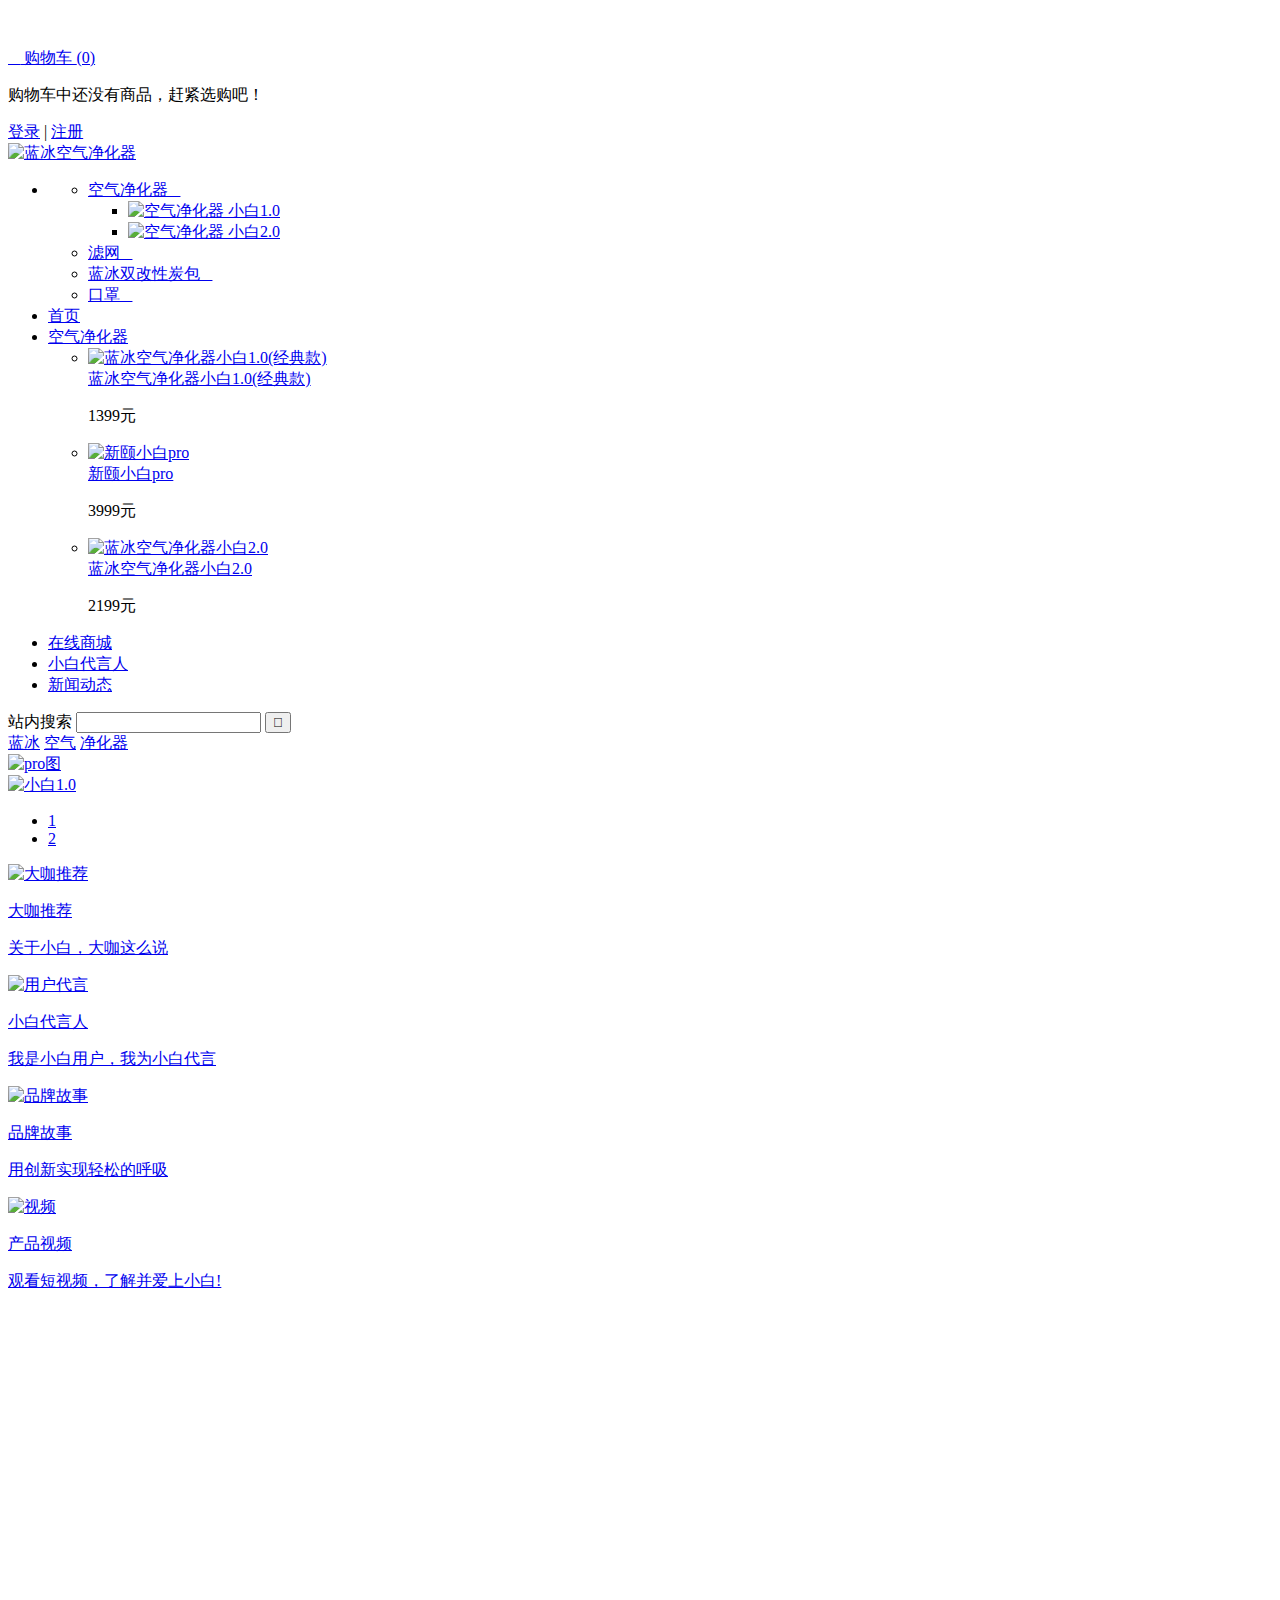
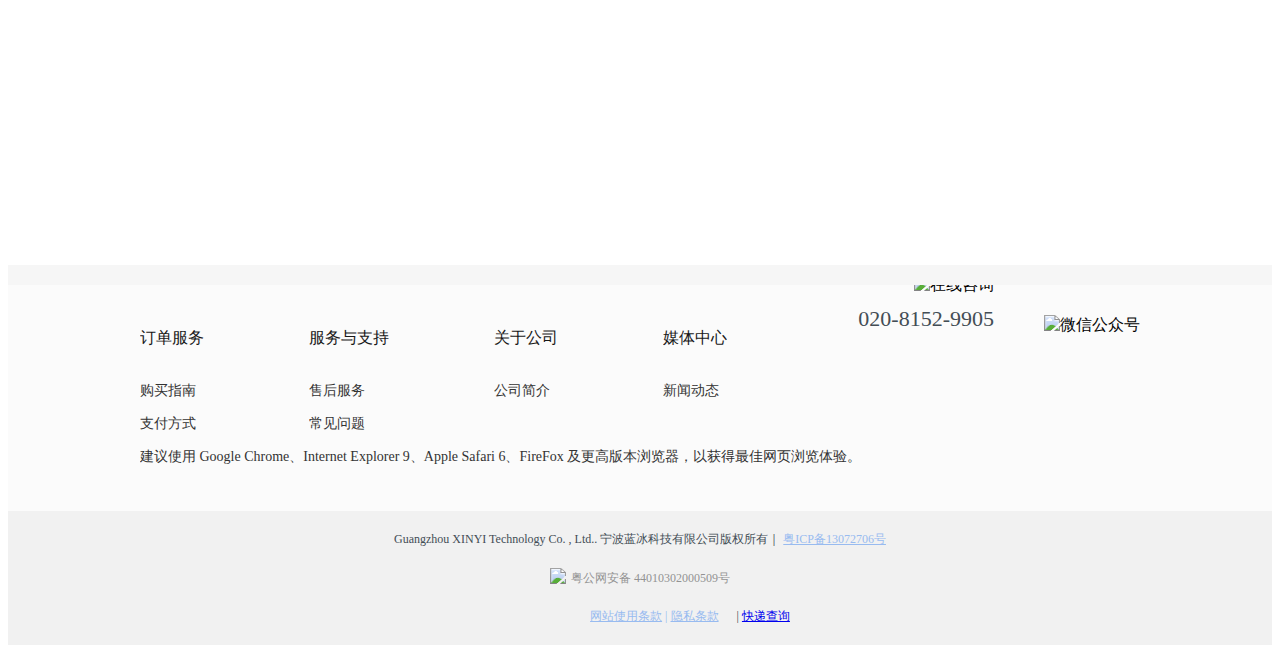
==== index.html @ 22757e8b "Update index.html" ====
<!DOCTYPE html PUBLIC "-//W3C//DTD XHTML 1.0 Transitional//EN" "http://www.w3.org/TR/xhtml1/DTD/xhtml1-transitional.dtd">
<html xmlns="http://www.w3.org/1999/xhtml">
<head>
<meta name="Generator" content="ECSHOP v2.7.3" />
<meta http-equiv="Content-Type" content="text/html; charset=utf-8" />
<meta http-equiv="X-UA-Compatible" content="IE=9" />
<meta name="Keywords" content="空气净化器 空气净化机 空气净化 新颐空气净化器 小白1.0 空气污染 雾霾 蓝天PM2.5 装修 家居 除甲醛 吸附 过滤 分解 洁净空气 性价比 好效果 CADR值 洁净空气量 去除率 家电 京东众筹 京东 商城 老梁 滤材 HEPA 活性炭 TVOC  专业检测 联合研究院 高性能滤材 净化技术 室内环境 家庭空气净化器 国产空气净化器 互联网空气净化器 智能空气净化器 广东空气净化器 广州空气净化器 北京空气净化器 上海空气净化器 浙江空气净化器 吉林空气净化器 沈阳空气净化器 天津空气净化器 河北空气净化器 陕西空气净化器 山西空气净化器" />
<meta name="Description" content="新颐，用创新实现轻松的呼吸！专注空气领域12年，以“创新、领先、人本”为核心价值，全力为您提供一个更洁净、安全、无污染的舒适空间。" />
<meta property="wb:webmaster" content="b5bba2a4e77ae3e2" />
<meta property="qc:admins" content="350337664767235656375" />
<script>
var _hmt = _hmt || [];
(function() {
  var hm = document.createElement("script");
  hm.src = "//hm.baidu.com/hm.js?1a7720318e232e182f185438766c801c";
  var s = document.getElementsByTagName("script")[0]; 
  s.parentNode.insertBefore(hm, s);
})();
</script>


<title>蓝冰空气净化器官网</title>



<link rel="shortcut icon" href="favicon.ico" />

<link href="themes/default/style1.css" rel="stylesheet" type="text/css" />
<link href="themes/default/style_new.css" rel="stylesheet" type="text/css" />
<link href="themes/default/index_new.css" rel="stylesheet" type="text/css" />
<link href="themes/default/homepage.css" rel="stylesheet" type="text/css" />
<link rel="alternate" type="application/rss+xml" title="RSS|蓝冰空气净化器官网" href="feed.xml" />
<style>
.home-hero-slider .slide img{with:100%!important;}
.xm-slider-control{with:100%!important;}
</style>
</head>
<script type="text/javascript" src="js/common_com.js"></script><script type="text/javascript" src="js/index_com.js"></script><script type="text/javascript" src="js/jquery.new.js"></script><script type="text/javascript" src="js/popwin.new.js"></script><script type="text/javascript" src="js/index.new.js"></script><script type="text/javascript" src="js/jquery-1.4.1.js"></script><body>




<link href="/themes/default/lrtk.new.css" rel="stylesheet" type="text/css" />
<script type="text/javascript" src="js/jquery-1.8.2.min.js"></script><script type="text/javascript" src="js/jquery.json.new.js"></script><script type="text/javascript" src="js/transport_jquery.new.js"></script><script type="text/javascript" src="js/utils.new.js"></script><script type="text/javascript" src="js/jquery.SuperSlide.new.js"></script><script type="text/javascript" src="js/common.new.js"></script><script type="text/javascript">
    
    <!--
    function checkSearchForm()
    {
        if(document.getElementById('keyword').value)
        {
            return true;
        }
        else
        {
            alert("请输入搜索关键词！");
            return false;
        }
    }
    -->
    
    </script>
<div class="site-topbar">

	<div class="container">
    
    	<div class="topbar-nav">
  <iframe name="weather_inc" src="http://i.tianqi.com/index.php?c=code&id=48" width="440" height="40" frameborder="0" marginwidth="0" marginheight="0" scrolling="no"></iframe>

        </div>
        
        <div class="topbar-cart" id="ECS_CARTINFO">
            <a class="cart-mini " href="flow.php">
	<i class="iconfont">&#xe60c;</i>
    购物车
    <span class="mini-cart-num J_cartNum" id="hd_cartnum">(0)</span>
</a>
<div id="J_miniCartList" class="cart-menu">
	    <p class="loading">购物车中还没有商品，赶紧选购吧！</p>
     
</div>
<script type="text/javascript">
function deleteCartGoods(rec_id)
{
	Ajax.call('delete_cart_goods.php', 'id='+rec_id, deleteCartGoodsResponse, 'POST', 'JSON');
}

/**
 * 接收返回的信息
 */
function deleteCartGoodsResponse(res)
{
  if (res.error)
  {
    alert(res.err_msg);
  }
  else
  {
	  $("#ECS_CARTINFO").html(res.content);
  }
}
</script>        </div>
        <div class="topbar-info J_userInfo" id="ECS_MEMBERZONE">
        	<a class="link" href="user.php" rel="nofollow">登录</a>
<span class="sep">|</span>
<a class="link" href="user.php?act=register" rel="nofollow">注册</a>
        </div>
    </div>
</div>
<div class="site-header" style="clear:both;">
	<div class="container">
    	<div class="header-logo">
        	<a href="index.php" title="蓝冰空气净化器官网"><img src="themes/default/images/logo.png" width=55 height=55 alt="蓝冰空气净化器"/></a>
        </div>
        <div class="header-nav">
        	<ul class="nav-list">
            	<li class="nav-category">
                	<a class="btn-category-list" href="catalog.php" style="display:none;">全部商品分类</a>
                	<div class="site-category ">
                    	<ul class="site-category-list clearfix" id="site-category-list">
                                                    	<li class="category-item">
                            	<a class="title" href="category-3-b0.html">空气净化器<i class="iconfont"></i></a>
                                <div class="children clearfix">
                                	                                                                    	<ul class="children-list">
                                                                        	<li>
                                        	<a href="category-21-b0.html" class="link">
                                            	<img class="thumb" src="data/catthumb/fl.png" width="40" height="40" alt="空气净化器">
                                            	<span>小白1.0</span>
                                            </a>
                                        </li>
                                                                                                                                                	<li>
                                        	<a href="category-22-b0.html" class="link">
                                            	<img class="thumb" src="data/catthumb/fl.png" width="40" height="40" alt="空气净化器">
                                            	<span>小白2.0</span>
                                            </a>
                                        </li>
                                                                        </ul>
                                                                                                        </div>
                            </li>
                                                    	<li class="category-item">
                            	<a class="title" href="category-16-b0.html">滤网<i class="iconfont"></i></a>
                                <div class="children clearfix">
                                	                                </div>
                            </li>
                                                    	<li class="category-item">
                            	<a class="title" href="category-18-b0.html">蓝冰双改性炭包<i class="iconfont"></i></a>
                                <div class="children clearfix">
                                	                                </div>
                            </li>
                                                    	<li class="category-item">
                            	<a class="title" href="category-24-b0.html">口罩<i class="iconfont"></i></a>
                                <div class="children clearfix">
                                	                                </div>
                            </li>
                                                    </ul>
                    </div>
                </li>
                            	<li class="nav-item">
                	<a class="link" href="/"  ><span>首页</span></a>
                                    </li>
                            	<li class="nav-item">
                	<a class="link" href="javascript:void(0);"  ><span>空气净化器</span></a>
                                        <div class='item-children'>
                    	<div class="container">
                        	<ul class="children-list clearfix">
                            	                                                                                                                                                <li class="first" i= "8">
                                        <div class="figure figure-thumb"><a href="goods-8.html"><img src="images/201712/thumb_img/8_thumb_G_1513132312349.jpg"  alt="蓝冰空气净化器小白1.0(经典款)"></a></div>
                                        <div class="title"><a href="goods-8.html">蓝冰空气净化器小白1.0(经典款)</a></div>
                                        <p class="price">1399元</p>
                                    </li>
                                                                                                                                                <li class="first" i= "52">
                                        <div class="figure figure-thumb"><a href="goods-52.html"><img src="images/201808/thumb_img/52_thumb_G_1533909211718.jpg"  alt="新颐小白pro"></a></div>
                                        <div class="title"><a href="goods-52.html">新颐小白pro</a></div>
                                        <p class="price">3999元</p>
                                    </li>
                                                                                                                                                <li class="first" i= "40">
                                        <div class="figure figure-thumb"><a href="goods-40.html"><img src="images/201711/thumb_img/40_thumb_G_1511407438325.jpg"  alt="蓝冰空气净化器小白2.0"></a></div>
                                        <div class="title"><a href="goods-40.html">蓝冰空气净化器小白2.0</a></div>
                                        <p class="price">2199元</p>
                                    </li>
                                                                                                                                                                        </ul>
                    	</div>
                    </div>
                                    </li>
                            	<li class="nav-item">
                	<a class="link" href="category.html" target="_blank" ><span>在线商城</span></a>
                                    </li>
                            	<li class="nav-item">
                	<a class="link" href="mx.php" target="_blank" ><span>小白代言人</span></a>
                                    </li>
                            	<li class="nav-item">
                	<a class="link" href="article_cat-17.html" target="_blank" ><span>新闻动态</span></a>
                                    </li>
                            </ul>
        </div>
        <div class="header-search">
        	<form action="search.php" method="get" id="searchForm" name="searchForm" onSubmit="return checkSearchForm()" class="search-form clearfix">
            	<label class="hide">站内搜索</label>
        		<input class="search-text" type="text" name="keywords" id="keyword" value="" autocomplete="off">
        		<input type="hidden" value="k1" name="dataBi">
        		<button type="submit" class="search-btn iconfont"></button>
                                <div class="hot-words" >
                	 <a href="search.php?keywords=%E6%96%B0%E9%A2%90" target="_blank">蓝冰</a>  <a href="search.php?keywords=%E7%A9%BA%E6%B0%94" target="_blank">空气</a>  <a href="search.php?keywords=%E5%87%80%E5%8C%96%E5%99%A8" target="_blank">净化器</a>                 </div>
                      		</form>
        </div>
    </div>
	<div id="J_navMenu" class="header-nav-menu" style="display: none;">
    	<div class="container"></div>
    </div>
</div>
<script>
$(document).ready(function($){
/*首页导航下拉子菜单*/
	var t1;
	var t2;
	var t3;
	//鼠标经过导航
	$(".header-nav li.nav-item").mouseenter(function(){
		clearTimeout(t3);
		clearTimeout(t2);
		$(this).addClass("nav-item-active");
		var nav_list=$(this).find(".item-children .children-list");
		var show_time = $(this).find(".link").text();

		if(show_time=='空气净化器'){
			//alert(nav_list)
			if(!$("#J_navMenu").hasClass("header-nav-menu-active")){
				$("#J_navMenu").addClass("header-nav-menu-active");
			}
			$("#J_navMenu").find(".container").html(nav_list.clone());//复制ul
			t1=setTimeout(function(){
				$("#J_navMenu").slideDown(200);//子菜单显示
			},200);
		}else{
			$("#J_navMenu").hide();//子菜单显示
		}
		
	});
	//鼠标离开导航
	$(".header-nav li.nav-item").mouseleave(function(){
		clearTimeout(t1);
		$(this).removeClass("nav-item-active");
		t2=setTimeout(function(){
			$("#J_navMenu").slideUp(200);//子菜单隐藏
		},200);
	});
	//鼠标经过子菜单
	$("#J_navMenu").mouseenter(function(){
		clearTimeout(t2);
	});
	//鼠标离开子菜单
	$("#J_navMenu").mouseleave(function(){
		t3=setTimeout(function(){
			$("#J_navMenu").slideUp(200);//子菜单隐藏
		},200);
	});
});	
</script>

    
	
	
	
	
<div class="home-hero-container ">
	<div class="home-hero">
    	<div class="home-hero-slider">
			
			
<div id="J_homeSlider" class="xm-slider" style="overflow:hidden;" >
	<div class="xm-slider-container">
		<div class="xm-slider-control">
						<div class="slide xm-slider-slide"><a href='affiche.php?ad_id=20&amp;uri=http%3A%2F%2Fwww.gzsune.com%2Fgoods-52.html'
                target='_blank'><img src='data/afficheimg/1541843986076949053.jpg' width='1226' height='750'
                border='0' alt='pro图'/></a></div>
						<div class="slide xm-slider-slide"><a href='affiche.php?ad_id=21&amp;uri=http%3A%2F%2Fwww.gzsune.com%2Fgoods-8.html'
                target='_blank'><img src='data/afficheimg/1541844162082534034.jpg' width='1226' height='750'
                border='0' alt='小白1.0'/></a></div>
					</div>
	</div>		
	<a class="xm-slider-previous xm-slider-navigation icon-slides icon-slides-prev prev" href="#" style="display:none;">上一张</a>
	<a class="xm-slider-next xm-slider-navigation icon-slides icon-slides-next next" href="#" style="display: none;">下一张</a>
    <ul class="xm-slider-pagination">
					<li class="xm-slider-pagination-item">
				<a href="javascript:;" class="active">1</a>
			</li>
					<li class="xm-slider-pagination-item">
				<a href="javascript:;" >2</a>
			</li>
		    </ul>
</div>
			
        </div>    
    </div>
</div>
	
	
	
	
	
	<!--div class="advpic"-- >
		<!--a href="/11/index.html"><img width="650" height="400" alt="" src="themes/default/images/xinxi.jpg"/></a-->
		<!--a href="javascript:void(0);" class="closebtn">关闭</a-->
	</div>	
</div>

<script type="text/javascript">
$(document).ready(function(){
	$(".advbox").show();
	$(".advbox").animate({top:"50%"},1000);
	$(".closebtn").click(function(){
		$(".advbox").fadeOut(500);
	})
})
</script>
	
		<div id="promoList">
		<div id="promoListBox" class="row" style="">
			<div id="promoListBox1" class="col-md-6" style="">
				  <a href="dk/index.html" tppabs="" target="_blank">
				<div id="promo1" class="col-sm-6" style="">
					<div class="promoLeftBox" style="">
						<div id="promo1ImgBox" class="promoImgBox">
							<img class="img-responsive" src="themes/default/images/s_4.png" alt="大咖推荐">
						</div>
					</div>
					<div class="promoRightBox" style="">
						<div id="promo1TextBox1" class="promoTextBox1">
							<p>大咖推荐</p>
						</div>
						<div id="promo1TextBox2" class="promoTextBox2">
							<p>关于小白，大咖这么说</p>
						</div>
					</div>
				</div>
				</a>
				<a href="mx.php" tppabs=""
                target="_blank">
				<div id="promo2" class="col-sm-6" style="">
					<div class="promoLeftBox" style="">
						<div id="promo2ImgBox" class="promoImgBox">
							<img class="img-responsive" src="themes/default/images/s_1.png" alt="用户代言">
						</div>
					</div>
					<div class="promoRightBox" style="">
						<div id="promo2TextBox1" class="promoTextBox1">
							<p>小白代言人</p>
						</div>
						<div id="promo2TextBox2" class="promoTextBox2">
							<p>我是小白用户，我为小白代言</p>
						</div>
					</div>
				</div>
				</a>
			</div>
			<div id="promoListBox2" class="col-md-6" style="">
				 <a href="brand.php" tppabs=""
                target="_blank">
				<div id="promo3" class="col-sm-6" style="">
					<div class="promoLeftBox" style="">
						<div id="promo3ImgBox" class="promoImgBox">
							<img class="img-responsive" src="themes/default/images/s_5.png" alt="品牌故事">
						</div>
					</div>
					<div class="promoRightBox" style="">
						<div id="promo1TextBox1" class="promoTextBox1">
							<p> 品牌故事</p>
						</div>
						<div id="promo1TextBox2" class="promoTextBox2">
							<p>用创新实现轻松的呼吸</p>
						</div>
					</div>
				</div>
				</a>
				 <a href="video.php?id=17" tppabs=""
                target="_blank">
				<div id="promo4" class="col-sm-6" style="">
					<div class="promoLeftBox" style="">
						<div id="promo4ImgBox" class="promoImgBox">
							<img class="img-responsive" src="themes/default/images/iconsp.png" alt="视频">
						</div>
					</div>
					<div class="promoRightBox" style="">
						<div id="promo1TextBox1" class="promoTextBox1">
							<p>产品视频</p>
						</div>
						<div id="promo1TextBox2" class="promoTextBox2">
							<p>观看短视频，了解并爱上小白!</p>
						</div>
					</div>
				</div>
				</a>
			</div>
		</div>

	</div>
	
	
   
   <script>window._bd_share_config={"common":{"bdSnsKey":{},"bdText":"","bdMini":"1","bdMiniList":false,"bdPic":"","bdStyle":"1","bdSize":"16"},"slide":{"type":"slide","bdImg":"3","bdPos":"left","bdTop":"100"},"image":{"viewList":["qzone","tsina","tqq","renren","weixin"],"viewText":"分享到：","viewSize":"24"},"selectShare":{"bdContainerClass":null,"bdSelectMiniList":["qzone","tsina","tqq","renren","weixin"]}};with(document)0[(getElementsByTagName('head')[0]||body).appendChild(createElement('script')).src='http://bdimg.share.baidu.com/static/api/js/share.js?v=89860593.js?cdnversion='+~(-new Date()/36e5)];</script>


      </div>
   

<div id="J_modalVideo" class="modal modal-video fade modal-hide">
	<div class="modal-hd">
    	<h3 class="title"></h3>
        <a class="close"><i class="iconfont"></i></a>
    </div>
    <div class="modal-bd">
    	<iframe width="880" height="536" src="" frameborder="0" allowfullscreen></iframe>
    </div>
</div>
</div>
</div>
<script type="text/javascript">
$(document).ready(function(){

	$("a.moquu_wmaps").on('click', function(){
		popWin.showWin("800", "475", "TTshop", "http://www.gzsune.com");
	});
	
});
</script>

<style>
.footer_new{background-color:#fbfbfb;border-top:20px solid #f6f6f6;overflow:hidden}
.footer_new .foot{margin:0 auto;overflow:hidden;padding:30px 0;width:1000px}
.footer_new .foot .foot_con{float:left;margin-right:105px;overflow:hidden}
.footer_new .foot .foot_con h2{color:#181818;font-size:16px;font-weight:500;padding-bottom:15px}
.footer_new .foot .foot_con a{text-decoration:none;color:#333;display:block;font-size:14px;padding:5px 0 10px}
.footer_new .foot .wenxin{float:right;margin:0 0 0 50px}
.footer_new .foot .online{float:right;margin:-40px 0 0;text-align:right}
.footer_new .foot .foot_con span{color:#434d55;display:block;font-size:22px;margin-top:10px}
.footer_new .foot .foot_jin{color:#333;display:block;float:left;font-size:14px;margin-right:105px;overflow:hidden;padding:5px 0 15px}
.foot_copy_new{background-color:#f1f1f1;padding:20px 0}
.foot_copy_new .copy{color: #434d55 !important; font-size: 12px; margin: 0 auto; text-align: center; width: 1000px;}
.foot_copy_new span{color: #98bbf0;}
.foot_nav {
    margin-left: 100px;
}
.main-im{height:272px;position:fixed;right:10px;top:300px;width:110px;z-index:100}
.main-im .qq-a{color:#0484cd;display:block;font-size:14px;height:116px;position:relative;text-align:center;width:106px}
.main-im .qq-a span{bottom:5px;left:10px;position:absolute;width:90px}
.main-im .qq-hover-c{border-radius:35px;height:70px;left:18px;overflow:hidden;position:absolute;top:10px;width:70px;z-index:9}
.main-im .qq-container{background:rgba(0,0,0,0) url(/images/qq-icon-bg.png) no-repeat scroll center 8px;border-bottom:1px solid #ddd;border-top-left-radius:10px;border-top-right-radius:10px;height:118px;position:absolute;width:109px;z-index:99}
.main-im .img-qq{display:block;left:6px;max-width:60px;position:absolute;top:3px;transition:all .5s ease 0s}
.main-im .im-qq:hover .img-qq{left:1px;max-width:70px;position:absolute;top:8px}
.main-im .im_main{background:#f9fafb none repeat scroll 0 0;border:1px solid #ddd;border-radius:10px;display:none}
.main-im .im_main .im-tel{border-bottom:1px solid #ddd;color:#000;height:105px;text-align:center;width:109px}
.main-im .im_main .im-tel div{font-size:12px;font-weight:700;margin-top:6px}
.main-im .im_main .im-tel .tel-num{color:#e66d15;font-family:Arial;font-weight:700}
.main-im .im_main .im-tel:hover{background:#fafafa none repeat scroll 0 0}
.main-im .im_main .weixing-container{background:rgba(0,0,0,0) url(/images/weixing-icon.png) no-repeat scroll center center;border-bottom-left-radius:10px;border-right:1px solid #ddd;float:left;height:47px;width:55px}
.main-im .im_main .weixing-show{background:#fff none repeat scroll 0 0;border:1px solid #ddd;border-radius:10px;height:172px;left:-125px;position:absolute;top:-126px;width:112px}
.main-im .im_main .weixing-show .weixing-sanjiao{border-color:transparent transparent transparent #fff;border-style:solid;border-width:6px;height:0;left:112px;position:absolute;top:134px;width:0;z-index:2}
.main-im .im_main .weixing-show .weixing-sanjiao-big{border-color:transparent transparent transparent #ddd;border-style:solid;border-width:8px;height:0;left:112px;position:absolute;top:132px;width:0}
.main-im .im_main .weixing-show .weixing-ma{height:103px;padding-left:5px;padding-top:5px;width:104px}
.main-im .im_main .weixing-show .weixing-txt{left:7px;margin:0 auto;position:absolute;text-align:center;top:110px;width:100px}
.main-im .im_main .go-top{background:rgba(0,0,0,0) url(/images/totop-icon.png) no-repeat scroll center center;border-bottom-right-radius:10px;float:right;height:47px;width:50px}
.main-im .im_main .go-top a{display:block;height:47px;width:52px}
.main-im .close-im{height:24px;position:absolute;right:10px;top:-12px;width:24px;z-index:100}
.main-im .close-im a{background:rgba(0,0,0,0) url(/images/close_im.png) no-repeat scroll left top;display:block;height:24px;width:24px}
.main-im .close-im a:hover{text-decoration:none}
.main-im .open-im{background:rgba(0,0,0,0) url(/images/open_im.png) no-repeat scroll left top;cursor:pointer;height:133px;margin-left:68px;width:40px}

</style>

<div class="footer footer_new"><div class="foot">
<div class="foot_con"><h2>订单服务</h2><a href="article-43.html">购买指南</a><a href="article-45.html">支付方式</a></div>
<div class="foot_con"><h2>服务与支持</h2><a href="article-44.html">售后服务</a><a href="article-42.html">常见问题</a></div>
<div class="foot_con"><h2>关于公司</h2><a href="brand.php">公司简介</a></div>
<div class="foot_con"><h2>媒体中心</h2><a href="article_cat-17.html">新闻动态</a></div>

<div class="foot_con wenxin"><img src="themes/default/images/wx.jpg" alt="微信公众号"/></div>
<div class="foot_con online"><img src="themes/default/images/online.jpg" alt="在线咨询"/><span>020-8152-9905</span></div>
<div class="foot_jin">建议使用 Google Chrome、Internet Explorer 9、Apple Safari 6、FireFox 及更高版本浏览器，以获得最佳网页浏览体验。</div>

</div></div>
<div class="foot_copy foot_copy_new">
	<div class="copy">
		Guangzhou XINYI Technology Co. , Ltd.. 宁波蓝冰科技有限公司版权所有｜
		<a href="http://www.miitbeian.gov.cn" target="_blank" style="color: #98bbf0;">粤ICP备13072706号</a>
	<div style="width:300px;margin:0 auto; padding:20px 0;">
<a target="_blank" href="http://www.beian.gov.cn/portal/registerSystemInfo?recordcode=44010302000509" style="display:inline-block;text-decoration:none;height:20px;line-height:20px;"><img src="http://www.gzsune.com/themes/default/images/ba.png" style="float:left;"/><p style="float:left;height:20px;line-height:20px;margin: 0px 0px 0px 5px; color:#939393;">粤公网安备 44010302000509号</p></a>
		 	</div>
		<span>
			<a class="foot_nav" href="/" style="color: #98bbf0;">网站使用条款</a> | 
			<a href="/" style="color: #98bbf0;">隐私条款</a>
		</span>&nbsp;&nbsp;&nbsp;&nbsp;
		<script type="text/javascript">var cnzz_protocol = (("https:" == document.location.protocol) ? " https://" : " http://");document.write(unescape("%3Cspan id='cnzz_stat_icon_1254562829'%3E%3C/span%3E%3Cscript src='" + cnzz_protocol + "s11.cnzz.com/z_stat.php%3Fid%3D1254562829' type='text/javascript'%3E%3C/script%3E"));</script>
	 | <a href="https://m.kuaidi100.com/" target="_blank">快递查询</a></div>
</div>

<div class="main-im">
	<div id="open_im" class="open-im">&nbsp;</div>  
	<div class="im_main" id="im_main">
		<div id="close_im" class="close-im"><a href="javascript:void(0);" title="点击关闭">&nbsp;</a></div>
		<a href="http://wpa.qq.com/msgrd?v=3&uin=3412330458&site=qq&menu=yes" target="_blank" class="im-qq qq-a" title="在线QQ客服">





			<div class="qq-container"></div>
			<div class="qq-hover-c"><img class="img-qq" src="/images/qq.png" alt="qq在线客服"></div>
			<span> QQ在线咨询</span>
		</a>
		<div class="im-tel">
			<div>售前咨询热线</div>
			<div class="tel-num">020-8152-9905</div>
			<div>售后服务热线</div>
			<div class="tel-num">020-8152-9905</div>
		</div>
		<div class="im-footer" style="position:relative">
			<div class="weixing-container">
				<div class="weixing-show">
					<div class="weixing-txt">微信扫一扫<br>关注蓝冰科技微信公众号</div>
					<img class="weixing-ma" src="themes/default/images/wx.jpg" alt="微信二维码">
					<div class="weixing-sanjiao"></div>
					<div class="weixing-sanjiao-big"></div>
				</div>
			</div>
			<div class="go-top"><a href="javascript:;" title="返回顶部"></a> </div>
			<div style="clear:both"></div>
		</div>
	</div>
</div>

<script>
$(function(){
	$('#close_im').bind('click',function(){
		$('#main-im').css("height","0");
		$('#im_main').hide();
		$('#open_im').show();
	});
	$('#open_im').bind('click',function(e){
		$('#main-im').css("height","272");
		$('#im_main').show();
		$(this).hide();
	});
	$('.go-top').bind('click',function(){
		$(window).scrollTop(0);
	});
	$(".weixing-container").bind('mouseenter',function(){
		$('.weixing-show').show();
	})
	$(".weixing-container").bind('mouseleave',function(){        
		$('.weixing-show').hide();
	});
});
</script></body>




</html>
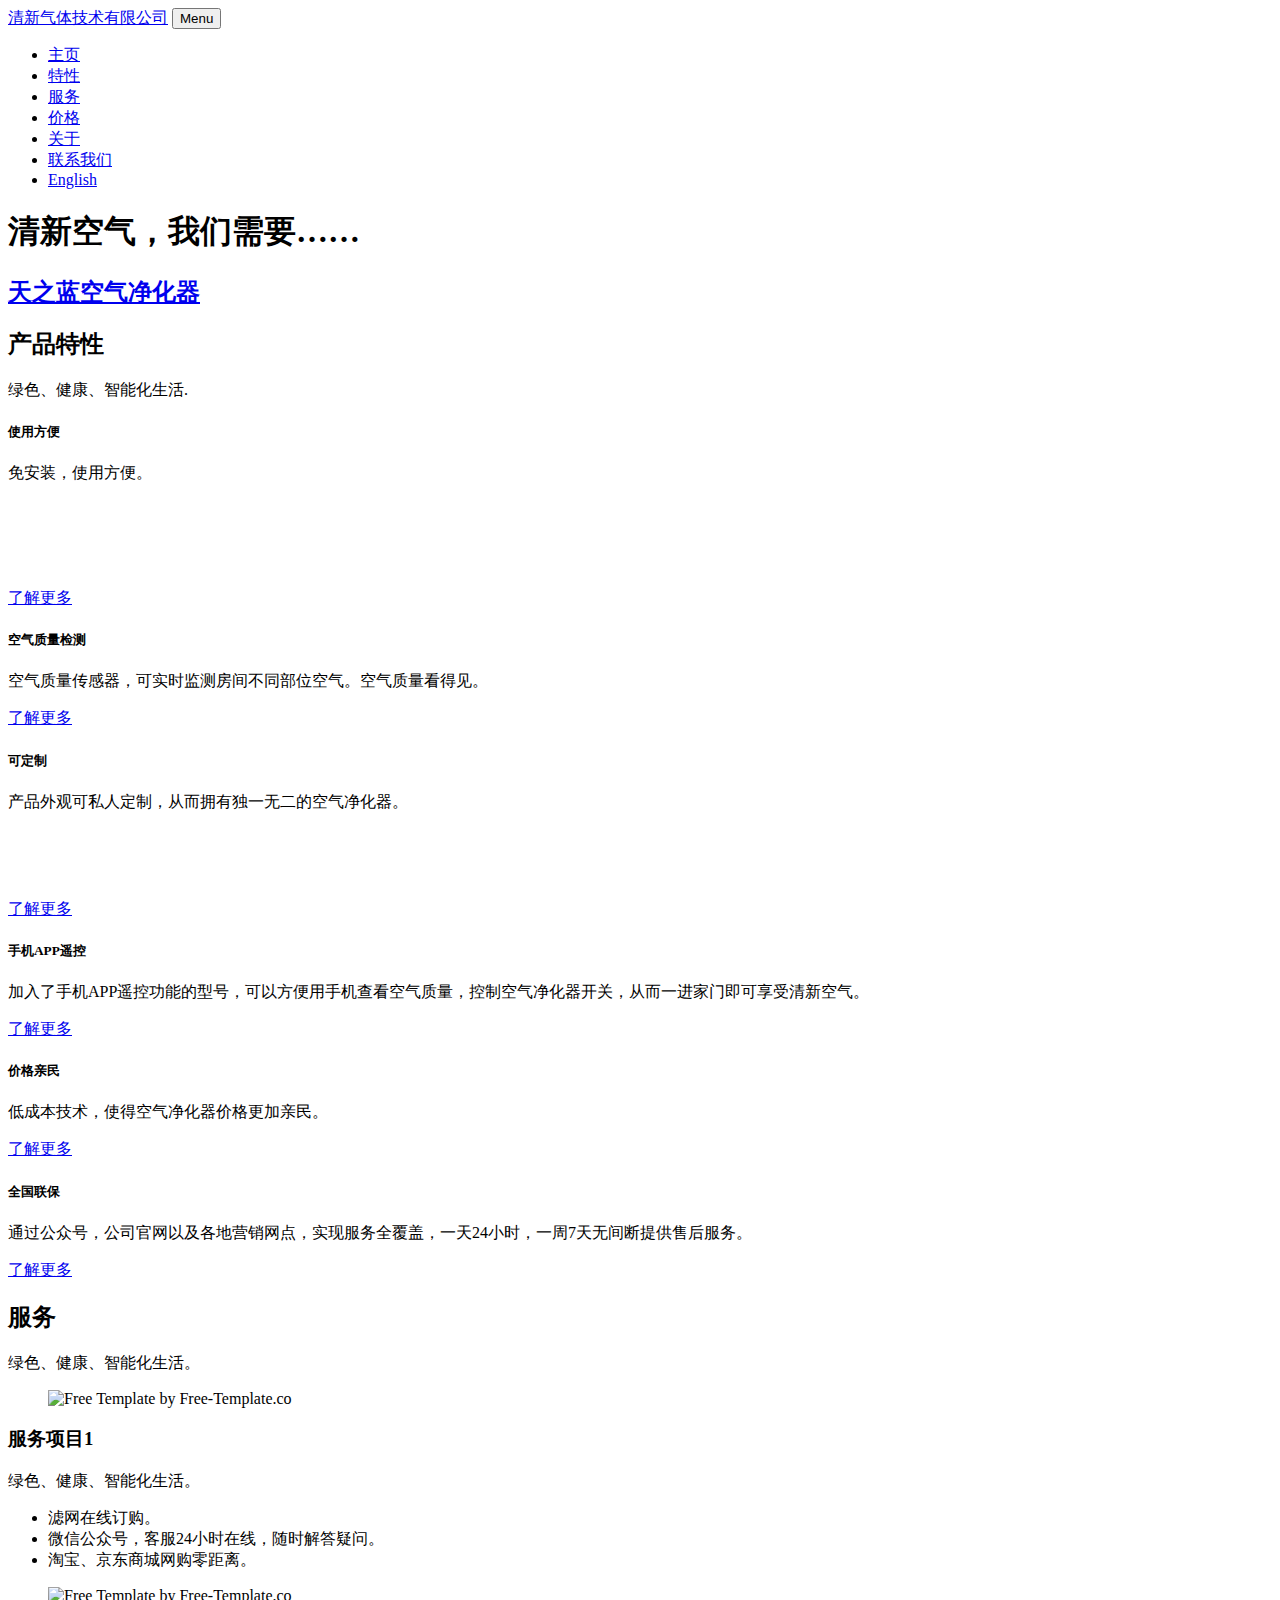
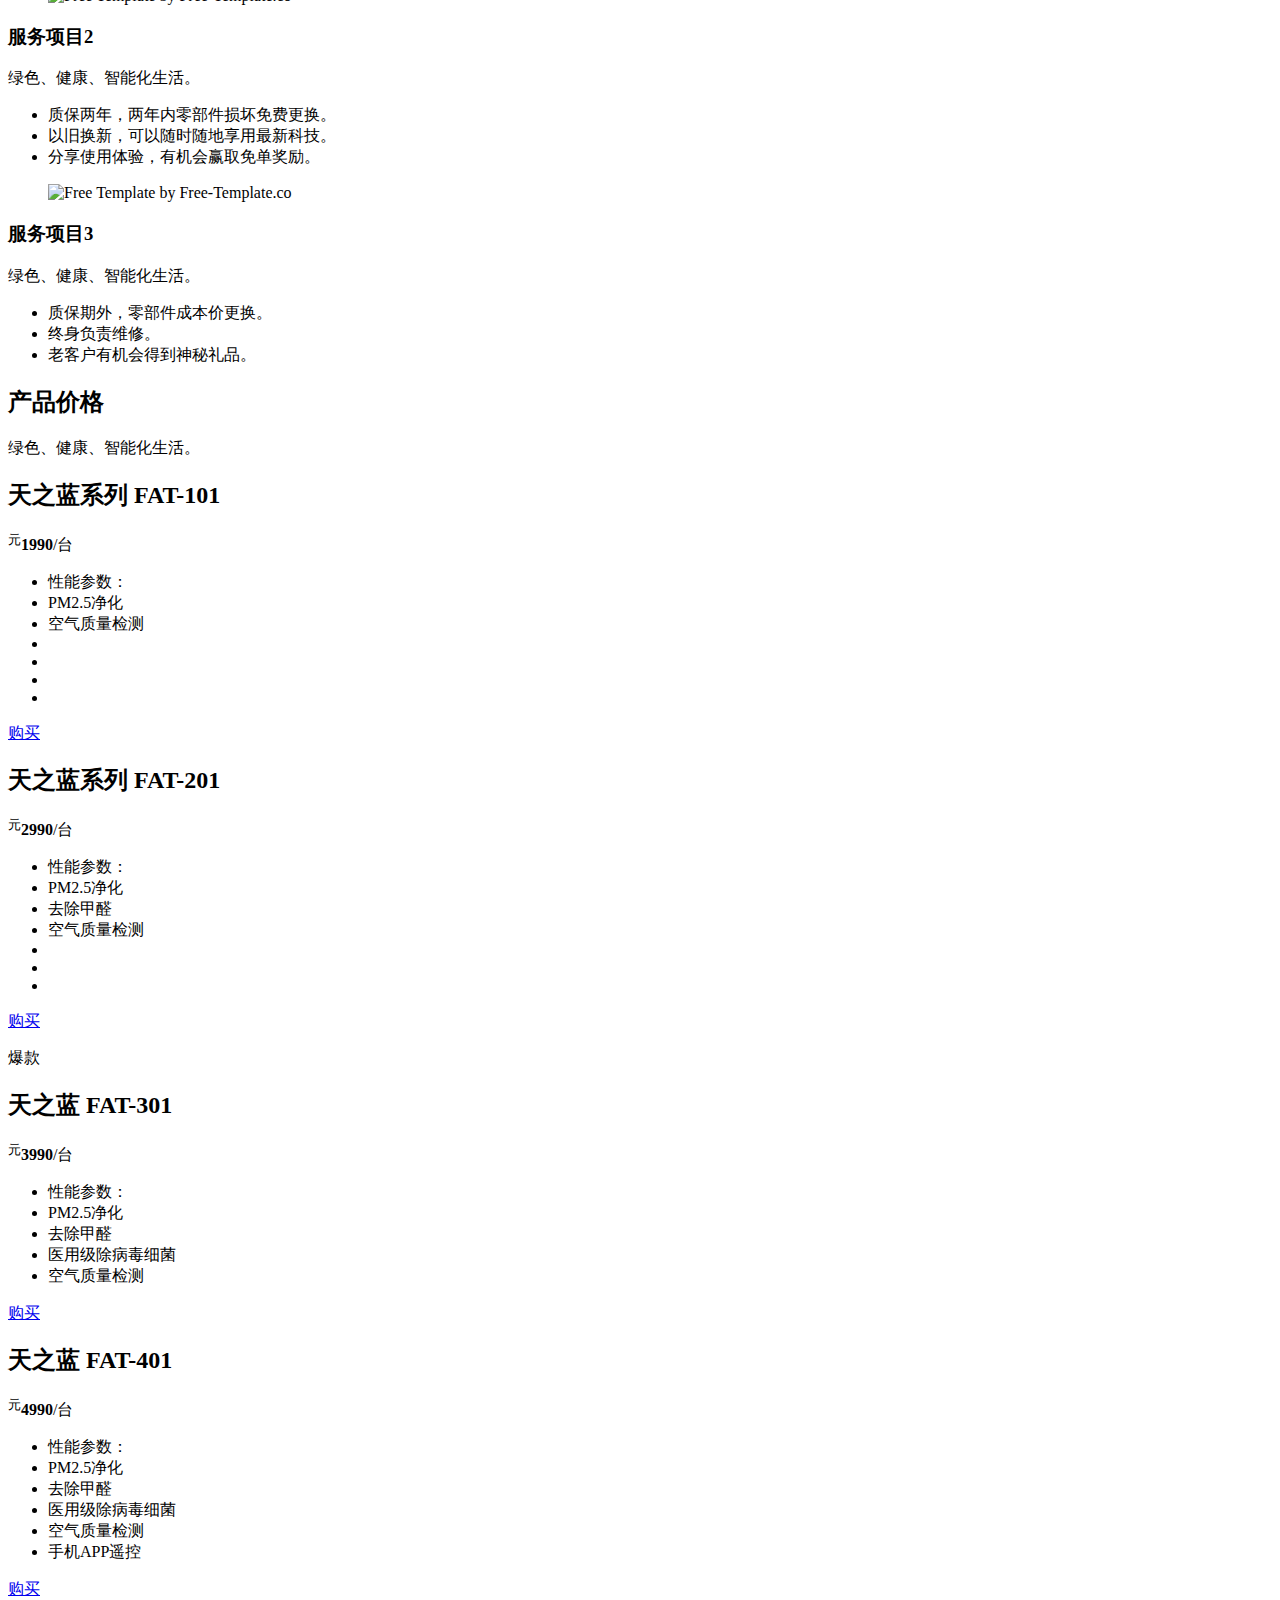
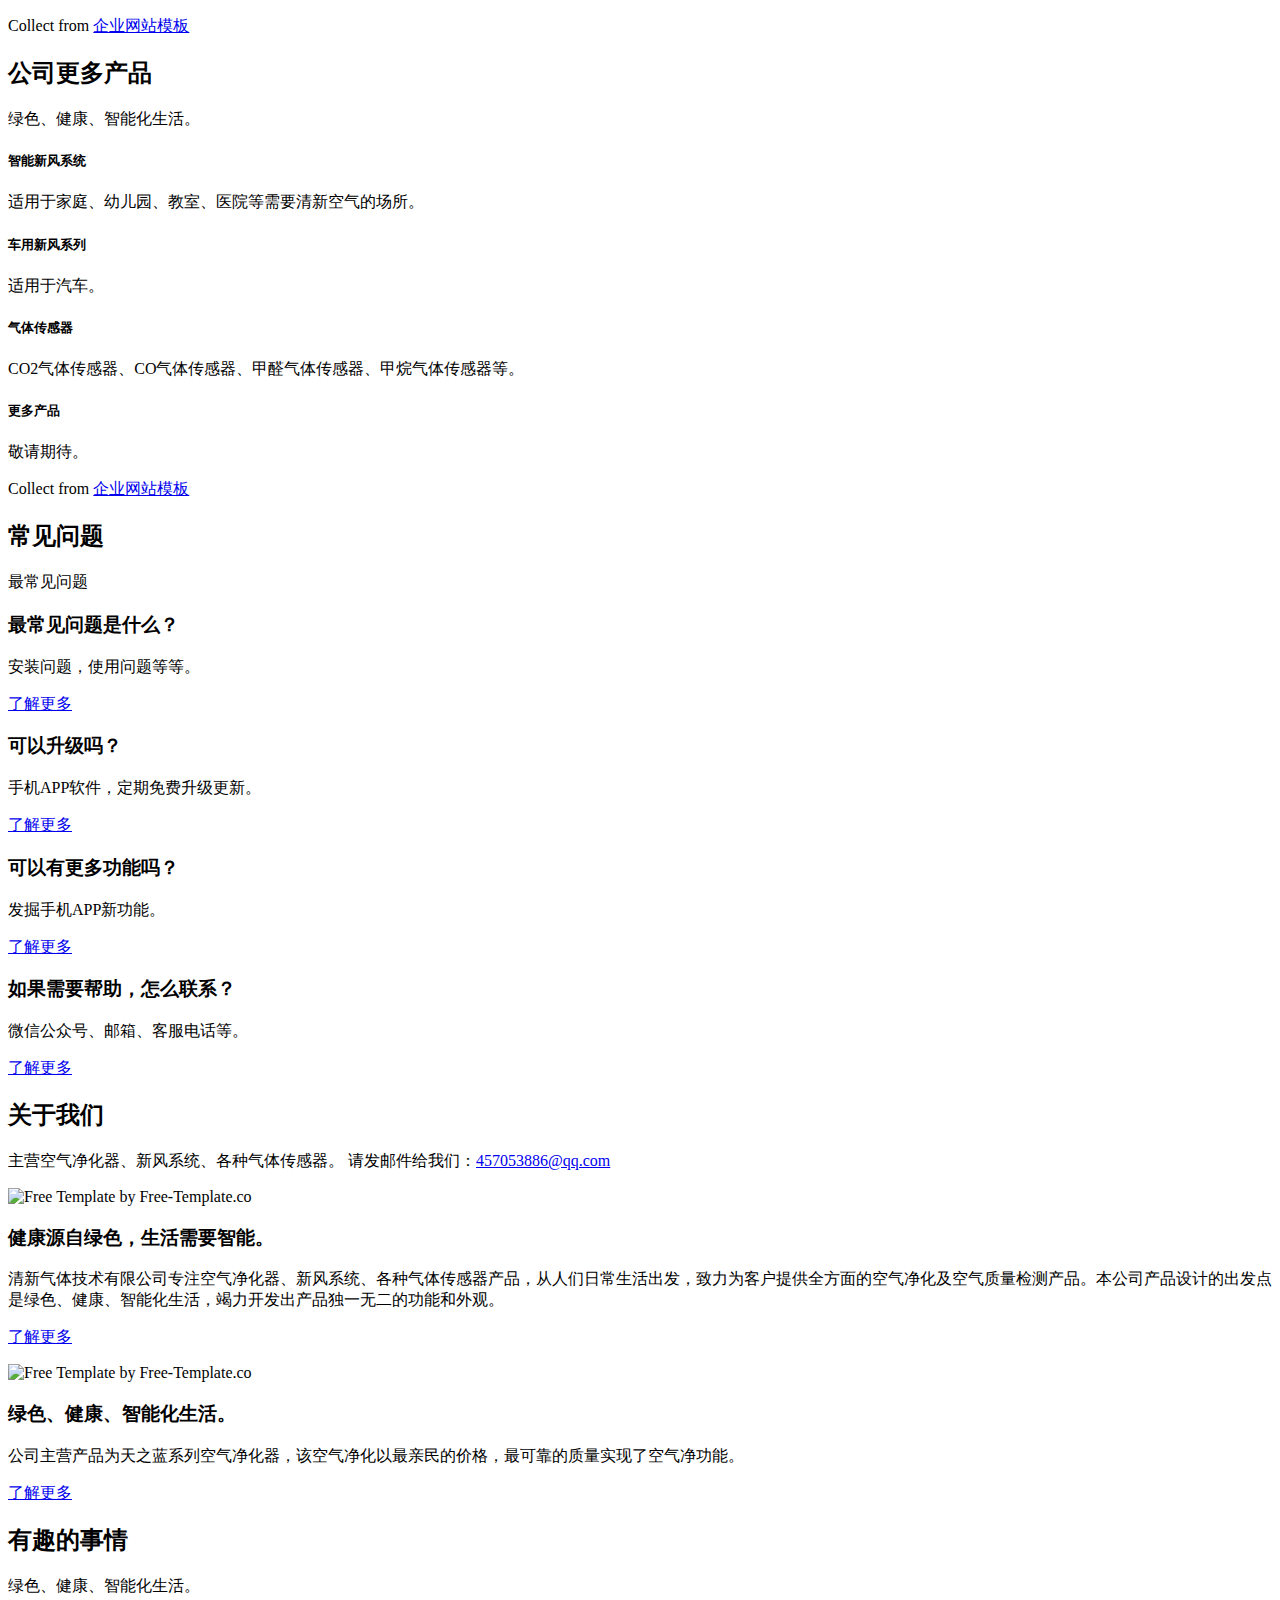
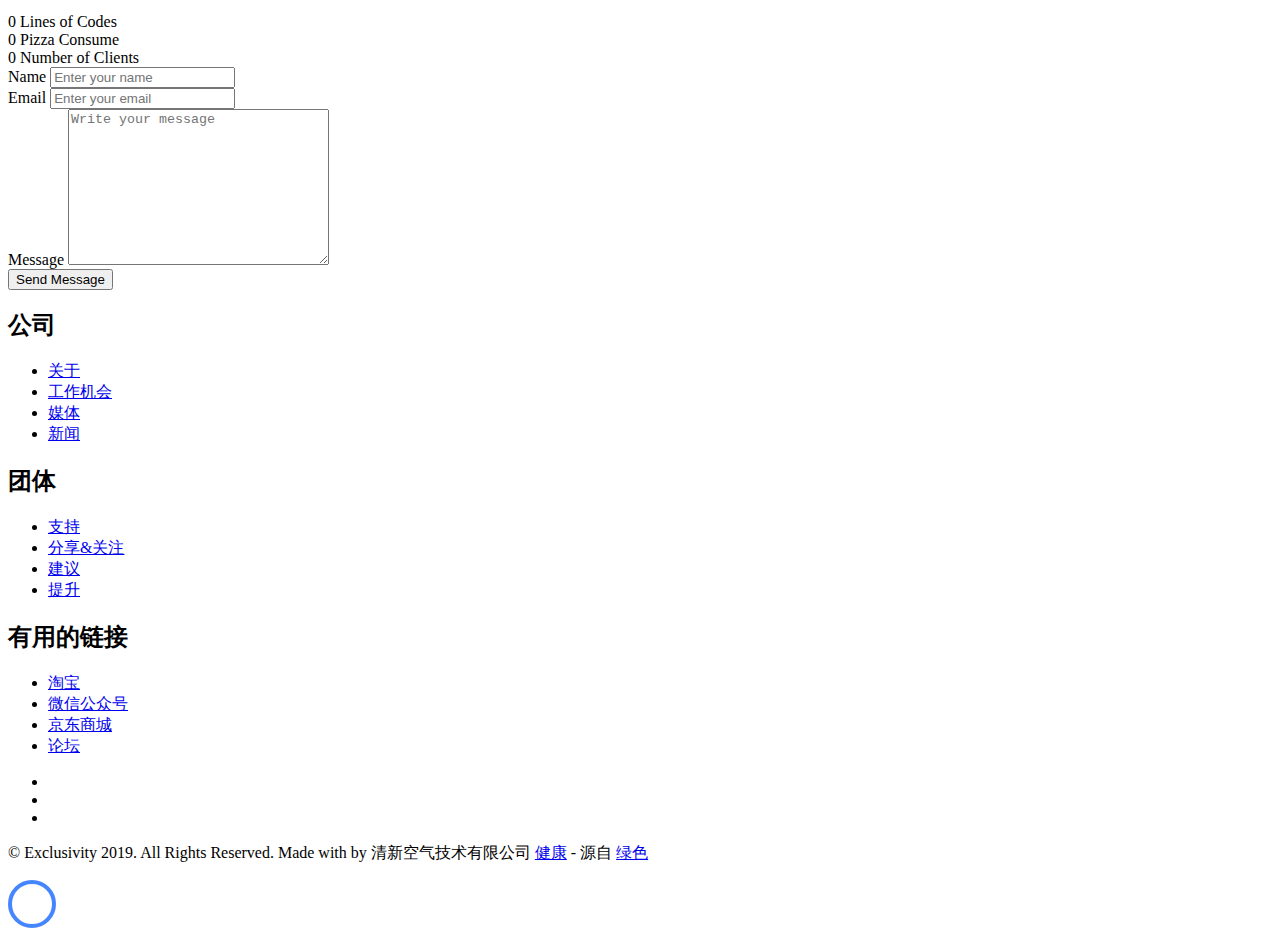
==== commit 045ca4aa: "first upload web site" ====
--- a/index.html
+++ b/index.html
@@ -1,558 +1,572 @@
-
-<!DOCTYPE html PUBLIC "-//W3C//DTD XHTML 1.0 Transitional//EN" "http://www.w3.org/TR/xhtml1/DTD/xhtml1-transitional.dtd">
-<html xmlns="http://www.w3.org/1999/xhtml">
-<head>
-<meta name="Generator" content="ECSHOP v2.7.3" />
-<meta http-equiv="Content-Type" content="text/html; charset=utf-8" />
-<meta http-equiv="X-UA-Compatible" content="IE=9" />
-<meta name="Keywords" content="空气净化器 空气净化机 空气净化 新颐空气净化器 小白1.0 空气污染 雾霾 蓝天PM2.5 装修 家居 除甲醛 吸附 过滤 分解 洁净空气 性价比 好效果 CADR值 洁净空气量 去除率 家电 京东众筹 京东 商城 老梁 滤材 HEPA 活性炭 TVOC  专业检测 联合研究院 高性能滤材 净化技术 室内环境 家庭空气净化器 国产空气净化器 互联网空气净化器 智能空气净化器 广东空气净化器 广州空气净化器 北京空气净化器 上海空气净化器 浙江空气净化器 吉林空气净化器 沈阳空气净化器 天津空气净化器 河北空气净化器 陕西空气净化器 山西空气净化器" />
-<meta name="Description" content="新颐，用创新实现轻松的呼吸！专注空气领域12年，以“创新、领先、人本”为核心价值，全力为您提供一个更洁净、安全、无污染的舒适空间。" />
-<meta property="wb:webmaster" content="b5bba2a4e77ae3e2" />
-<meta property="qc:admins" content="350337664767235656375" />
-<script>
-var _hmt = _hmt || [];
-(function() {
-  var hm = document.createElement("script");
-  hm.src = "//hm.baidu.com/hm.js?1a7720318e232e182f185438766c801c";
-  var s = document.getElementsByTagName("script")[0]; 
-  s.parentNode.insertBefore(hm, s);
-})();
-</script>
-
-
-<title>蓝冰空气净化器官网</title>
-
-
-
-<link rel="shortcut icon" href="favicon.ico" />
-
-<link href="themes/default/style1.css" rel="stylesheet" type="text/css" />
-<link href="themes/default/style_new.css" rel="stylesheet" type="text/css" />
-<link href="themes/default/index_new.css" rel="stylesheet" type="text/css" />
-<link href="themes/default/homepage.css" rel="stylesheet" type="text/css" />
-<link rel="alternate" type="application/rss+xml" title="RSS|蓝冰空气净化器官网" href="feed.xml" />
-<style>
-.home-hero-slider .slide img{with:100%!important;}
-.xm-slider-control{with:100%!important;}
-</style>
-</head>
-<script type="text/javascript" src="js/common_com.js"></script><script type="text/javascript" src="js/index_com.js"></script><script type="text/javascript" src="js/jquery.new.js"></script><script type="text/javascript" src="js/popwin.new.js"></script><script type="text/javascript" src="js/index.new.js"></script><script type="text/javascript" src="js/jquery-1.4.1.js"></script><body>
-
-
-
-
-<link href="/themes/default/lrtk.new.css" rel="stylesheet" type="text/css" />
-<script type="text/javascript" src="js/jquery-1.8.2.min.js"></script><script type="text/javascript" src="js/jquery.json.new.js"></script><script type="text/javascript" src="js/transport_jquery.new.js"></script><script type="text/javascript" src="js/utils.new.js"></script><script type="text/javascript" src="js/jquery.SuperSlide.new.js"></script><script type="text/javascript" src="js/common.new.js"></script><script type="text/javascript">
-    
-    <!--
-    function checkSearchForm()
-    {
-        if(document.getElementById('keyword').value)
-        {
-            return true;
-        }
-        else
-        {
-            alert("请输入搜索关键词！");
-            return false;
-        }
-    }
-    -->
-    
-    </script>
-<div class="site-topbar">
-
-	<div class="container">
-    
-    	<div class="topbar-nav">
-  <iframe name="weather_inc" src="http://i.tianqi.com/index.php?c=code&id=48" width="440" height="40" frameborder="0" marginwidth="0" marginheight="0" scrolling="no"></iframe>
-
-        </div>
-        
-        <div class="topbar-cart" id="ECS_CARTINFO">
-            <a class="cart-mini " href="flow.php">
-	<i class="iconfont">&#xe60c;</i>
-    购物车
-    <span class="mini-cart-num J_cartNum" id="hd_cartnum">(0)</span>
-</a>
-<div id="J_miniCartList" class="cart-menu">
-	    <p class="loading">购物车中还没有商品，赶紧选购吧！</p>
-     
-</div>
-<script type="text/javascript">
-function deleteCartGoods(rec_id)
-{
-	Ajax.call('delete_cart_goods.php', 'id='+rec_id, deleteCartGoodsResponse, 'POST', 'JSON');
-}
-
-/**
- * 接收返回的信息
- */
-function deleteCartGoodsResponse(res)
-{
-  if (res.error)
-  {
-    alert(res.err_msg);
-  }
-  else
-  {
-	  $("#ECS_CARTINFO").html(res.content);
-  }
-}
-</script>        </div>
-        <div class="topbar-info J_userInfo" id="ECS_MEMBERZONE">
-        	<a class="link" href="user.php" rel="nofollow">登录</a>
-<span class="sep">|</span>
-<a class="link" href="user.php?act=register" rel="nofollow">注册</a>
-        </div>
-    </div>
-</div>
-<div class="site-header" style="clear:both;">
-	<div class="container">
-    	<div class="header-logo">
-        	<a href="index.php" title="蓝冰空气净化器官网"><img src="themes/default/images/logo.png" width=55 height=55 alt="蓝冰空气净化器"/></a>
-        </div>
-        <div class="header-nav">
-        	<ul class="nav-list">
-            	<li class="nav-category">
-                	<a class="btn-category-list" href="catalog.php" style="display:none;">全部商品分类</a>
-                	<div class="site-category ">
-                    	<ul class="site-category-list clearfix" id="site-category-list">
-                                                    	<li class="category-item">
-                            	<a class="title" href="category-3-b0.html">空气净化器<i class="iconfont"></i></a>
-                                <div class="children clearfix">
-                                	                                                                    	<ul class="children-list">
-                                                                        	<li>
-                                        	<a href="category-21-b0.html" class="link">
-                                            	<img class="thumb" src="data/catthumb/fl.png" width="40" height="40" alt="空气净化器">
-                                            	<span>小白1.0</span>
-                                            </a>
-                                        </li>
-                                                                                                                                                	<li>
-                                        	<a href="category-22-b0.html" class="link">
-                                            	<img class="thumb" src="data/catthumb/fl.png" width="40" height="40" alt="空气净化器">
-                                            	<span>小白2.0</span>
-                                            </a>
-                                        </li>
-                                                                        </ul>
-                                                                                                        </div>
-                            </li>
-                                                    	<li class="category-item">
-                            	<a class="title" href="category-16-b0.html">滤网<i class="iconfont"></i></a>
-                                <div class="children clearfix">
-                                	                                </div>
-                            </li>
-                                                    	<li class="category-item">
-                            	<a class="title" href="category-18-b0.html">蓝冰双改性炭包<i class="iconfont"></i></a>
-                                <div class="children clearfix">
-                                	                                </div>
-                            </li>
-                                                    	<li class="category-item">
-                            	<a class="title" href="category-24-b0.html">口罩<i class="iconfont"></i></a>
-                                <div class="children clearfix">
-                                	                                </div>
-                            </li>
-                                                    </ul>
-                    </div>
-                </li>
-                            	<li class="nav-item">
-                	<a class="link" href="/"  ><span>首页</span></a>
-                                    </li>
-                            	<li class="nav-item">
-                	<a class="link" href="javascript:void(0);"  ><span>空气净化器</span></a>
-                                        <div class='item-children'>
-                    	<div class="container">
-                        	<ul class="children-list clearfix">
-                            	                                                                                                                                                <li class="first" i= "8">
-                                        <div class="figure figure-thumb"><a href="goods-8.html"><img src="images/201712/thumb_img/8_thumb_G_1513132312349.jpg"  alt="蓝冰空气净化器小白1.0(经典款)"></a></div>
-                                        <div class="title"><a href="goods-8.html">蓝冰空气净化器小白1.0(经典款)</a></div>
-                                        <p class="price">1399元</p>
-                                    </li>
-                                                                                                                                                <li class="first" i= "52">
-                                        <div class="figure figure-thumb"><a href="goods-52.html"><img src="images/201808/thumb_img/52_thumb_G_1533909211718.jpg"  alt="新颐小白pro"></a></div>
-                                        <div class="title"><a href="goods-52.html">新颐小白pro</a></div>
-                                        <p class="price">3999元</p>
-                                    </li>
-                                                                                                                                                <li class="first" i= "40">
-                                        <div class="figure figure-thumb"><a href="goods-40.html"><img src="images/201711/thumb_img/40_thumb_G_1511407438325.jpg"  alt="蓝冰空气净化器小白2.0"></a></div>
-                                        <div class="title"><a href="goods-40.html">蓝冰空气净化器小白2.0</a></div>
-                                        <p class="price">2199元</p>
-                                    </li>
-                                                                                                                                                                        </ul>
-                    	</div>
-                    </div>
-                                    </li>
-                            	<li class="nav-item">
-                	<a class="link" href="category.html" target="_blank" ><span>在线商城</span></a>
-                                    </li>
-                            	<li class="nav-item">
-                	<a class="link" href="mx.php" target="_blank" ><span>小白代言人</span></a>
-                                    </li>
-                            	<li class="nav-item">
-                	<a class="link" href="article_cat-17.html" target="_blank" ><span>新闻动态</span></a>
-                                    </li>
-                            </ul>
-        </div>
-        <div class="header-search">
-        	<form action="search.php" method="get" id="searchForm" name="searchForm" onSubmit="return checkSearchForm()" class="search-form clearfix">
-            	<label class="hide">站内搜索</label>
-        		<input class="search-text" type="text" name="keywords" id="keyword" value="" autocomplete="off">
-        		<input type="hidden" value="k1" name="dataBi">
-        		<button type="submit" class="search-btn iconfont"></button>
-                                <div class="hot-words" >
-                	 <a href="search.php?keywords=%E6%96%B0%E9%A2%90" target="_blank">蓝冰</a>  <a href="search.php?keywords=%E7%A9%BA%E6%B0%94" target="_blank">空气</a>  <a href="search.php?keywords=%E5%87%80%E5%8C%96%E5%99%A8" target="_blank">净化器</a>                 </div>
-                      		</form>
-        </div>
-    </div>
-	<div id="J_navMenu" class="header-nav-menu" style="display: none;">
-    	<div class="container"></div>
-    </div>
-</div>
-<script>
-$(document).ready(function($){
-/*首页导航下拉子菜单*/
-	var t1;
-	var t2;
-	var t3;
-	//鼠标经过导航
-	$(".header-nav li.nav-item").mouseenter(function(){
-		clearTimeout(t3);
-		clearTimeout(t2);
-		$(this).addClass("nav-item-active");
-		var nav_list=$(this).find(".item-children .children-list");
-		var show_time = $(this).find(".link").text();
-
-		if(show_time=='空气净化器'){
-			//alert(nav_list)
-			if(!$("#J_navMenu").hasClass("header-nav-menu-active")){
-				$("#J_navMenu").addClass("header-nav-menu-active");
-			}
-			$("#J_navMenu").find(".container").html(nav_list.clone());//复制ul
-			t1=setTimeout(function(){
-				$("#J_navMenu").slideDown(200);//子菜单显示
-			},200);
-		}else{
-			$("#J_navMenu").hide();//子菜单显示
-		}
-		
-	});
-	//鼠标离开导航
-	$(".header-nav li.nav-item").mouseleave(function(){
-		clearTimeout(t1);
-		$(this).removeClass("nav-item-active");
-		t2=setTimeout(function(){
-			$("#J_navMenu").slideUp(200);//子菜单隐藏
-		},200);
-	});
-	//鼠标经过子菜单
-	$("#J_navMenu").mouseenter(function(){
-		clearTimeout(t2);
-	});
-	//鼠标离开子菜单
-	$("#J_navMenu").mouseleave(function(){
-		t3=setTimeout(function(){
-			$("#J_navMenu").slideUp(200);//子菜单隐藏
-		},200);
-	});
-});	
-</script>
-
-    
-	
-	
-	
-	
-<div class="home-hero-container ">
-	<div class="home-hero">
-    	<div class="home-hero-slider">
-			
-			
-<div id="J_homeSlider" class="xm-slider" style="overflow:hidden;" >
-	<div class="xm-slider-container">
-		<div class="xm-slider-control">
-						<div class="slide xm-slider-slide"><a href='affiche.php?ad_id=20&amp;uri=http%3A%2F%2Fwww.gzsune.com%2Fgoods-52.html'
-                target='_blank'><img src='data/afficheimg/1541843986076949053.jpg' width='1226' height='750'
-                border='0' alt='pro图'/></a></div>
-						<div class="slide xm-slider-slide"><a href='affiche.php?ad_id=21&amp;uri=http%3A%2F%2Fwww.gzsune.com%2Fgoods-8.html'
-                target='_blank'><img src='data/afficheimg/1541844162082534034.jpg' width='1226' height='750'
-                border='0' alt='小白1.0'/></a></div>
-					</div>
-	</div>		
-	<a class="xm-slider-previous xm-slider-navigation icon-slides icon-slides-prev prev" href="#" style="display:none;">上一张</a>
-	<a class="xm-slider-next xm-slider-navigation icon-slides icon-slides-next next" href="#" style="display: none;">下一张</a>
-    <ul class="xm-slider-pagination">
-					<li class="xm-slider-pagination-item">
-				<a href="javascript:;" class="active">1</a>
-			</li>
-					<li class="xm-slider-pagination-item">
-				<a href="javascript:;" >2</a>
-			</li>
-		    </ul>
-</div>
-			
-        </div>    
-    </div>
-</div>
-	
-	
-	
-	
-	
-	<!--div class="advpic"-- >
-		<!--a href="/11/index.html"><img width="650" height="400" alt="" src="themes/default/images/xinxi.jpg"/></a-->
-		<!--a href="javascript:void(0);" class="closebtn">关闭</a-->
-	</div>	
-</div>
-
-<script type="text/javascript">
-$(document).ready(function(){
-	$(".advbox").show();
-	$(".advbox").animate({top:"50%"},1000);
-	$(".closebtn").click(function(){
-		$(".advbox").fadeOut(500);
-	})
-})
-</script>
-	
-		<div id="promoList">
-		<div id="promoListBox" class="row" style="">
-			<div id="promoListBox1" class="col-md-6" style="">
-				  <a href="dk/index.html" tppabs="" target="_blank">
-				<div id="promo1" class="col-sm-6" style="">
-					<div class="promoLeftBox" style="">
-						<div id="promo1ImgBox" class="promoImgBox">
-							<img class="img-responsive" src="themes/default/images/s_4.png" alt="大咖推荐">
-						</div>
-					</div>
-					<div class="promoRightBox" style="">
-						<div id="promo1TextBox1" class="promoTextBox1">
-							<p>大咖推荐</p>
-						</div>
-						<div id="promo1TextBox2" class="promoTextBox2">
-							<p>关于小白，大咖这么说</p>
-						</div>
-					</div>
-				</div>
-				</a>
-				<a href="mx.php" tppabs=""
-                target="_blank">
-				<div id="promo2" class="col-sm-6" style="">
-					<div class="promoLeftBox" style="">
-						<div id="promo2ImgBox" class="promoImgBox">
-							<img class="img-responsive" src="themes/default/images/s_1.png" alt="用户代言">
-						</div>
-					</div>
-					<div class="promoRightBox" style="">
-						<div id="promo2TextBox1" class="promoTextBox1">
-							<p>小白代言人</p>
-						</div>
-						<div id="promo2TextBox2" class="promoTextBox2">
-							<p>我是小白用户，我为小白代言</p>
-						</div>
-					</div>
-				</div>
-				</a>
-			</div>
-			<div id="promoListBox2" class="col-md-6" style="">
-				 <a href="brand.php" tppabs=""
-                target="_blank">
-				<div id="promo3" class="col-sm-6" style="">
-					<div class="promoLeftBox" style="">
-						<div id="promo3ImgBox" class="promoImgBox">
-							<img class="img-responsive" src="themes/default/images/s_5.png" alt="品牌故事">
-						</div>
-					</div>
-					<div class="promoRightBox" style="">
-						<div id="promo1TextBox1" class="promoTextBox1">
-							<p> 品牌故事</p>
-						</div>
-						<div id="promo1TextBox2" class="promoTextBox2">
-							<p>用创新实现轻松的呼吸</p>
-						</div>
-					</div>
-				</div>
-				</a>
-				 <a href="video.php?id=17" tppabs=""
-                target="_blank">
-				<div id="promo4" class="col-sm-6" style="">
-					<div class="promoLeftBox" style="">
-						<div id="promo4ImgBox" class="promoImgBox">
-							<img class="img-responsive" src="themes/default/images/iconsp.png" alt="视频">
-						</div>
-					</div>
-					<div class="promoRightBox" style="">
-						<div id="promo1TextBox1" class="promoTextBox1">
-							<p>产品视频</p>
-						</div>
-						<div id="promo1TextBox2" class="promoTextBox2">
-							<p>观看短视频，了解并爱上小白!</p>
-						</div>
-					</div>
-				</div>
-				</a>
-			</div>
-		</div>
-
-	</div>
-	
-	
-   
-   <script>window._bd_share_config={"common":{"bdSnsKey":{},"bdText":"","bdMini":"1","bdMiniList":false,"bdPic":"","bdStyle":"1","bdSize":"16"},"slide":{"type":"slide","bdImg":"3","bdPos":"left","bdTop":"100"},"image":{"viewList":["qzone","tsina","tqq","renren","weixin"],"viewText":"分享到：","viewSize":"24"},"selectShare":{"bdContainerClass":null,"bdSelectMiniList":["qzone","tsina","tqq","renren","weixin"]}};with(document)0[(getElementsByTagName('head')[0]||body).appendChild(createElement('script')).src='http://bdimg.share.baidu.com/static/api/js/share.js?v=89860593.js?cdnversion='+~(-new Date()/36e5)];</script>
-
-
-      </div>
-   
-
-<div id="J_modalVideo" class="modal modal-video fade modal-hide">
-	<div class="modal-hd">
-    	<h3 class="title"></h3>
-        <a class="close"><i class="iconfont"></i></a>
-    </div>
-    <div class="modal-bd">
-    	<iframe width="880" height="536" src="" frameborder="0" allowfullscreen></iframe>
-    </div>
-</div>
-</div>
-</div>
-<script type="text/javascript">
-$(document).ready(function(){
-
-	$("a.moquu_wmaps").on('click', function(){
-		popWin.showWin("800", "475", "TTshop", "http://www.gzsune.com");
-	});
-	
-});
-</script>
-
-<style>
-.footer_new{background-color:#fbfbfb;border-top:20px solid #f6f6f6;overflow:hidden}
-.footer_new .foot{margin:0 auto;overflow:hidden;padding:30px 0;width:1000px}
-.footer_new .foot .foot_con{float:left;margin-right:105px;overflow:hidden}
-.footer_new .foot .foot_con h2{color:#181818;font-size:16px;font-weight:500;padding-bottom:15px}
-.footer_new .foot .foot_con a{text-decoration:none;color:#333;display:block;font-size:14px;padding:5px 0 10px}
-.footer_new .foot .wenxin{float:right;margin:0 0 0 50px}
-.footer_new .foot .online{float:right;margin:-40px 0 0;text-align:right}
-.footer_new .foot .foot_con span{color:#434d55;display:block;font-size:22px;margin-top:10px}
-.footer_new .foot .foot_jin{color:#333;display:block;float:left;font-size:14px;margin-right:105px;overflow:hidden;padding:5px 0 15px}
-.foot_copy_new{background-color:#f1f1f1;padding:20px 0}
-.foot_copy_new .copy{color: #434d55 !important; font-size: 12px; margin: 0 auto; text-align: center; width: 1000px;}
-.foot_copy_new span{color: #98bbf0;}
-.foot_nav {
-    margin-left: 100px;
-}
-.main-im{height:272px;position:fixed;right:10px;top:300px;width:110px;z-index:100}
-.main-im .qq-a{color:#0484cd;display:block;font-size:14px;height:116px;position:relative;text-align:center;width:106px}
-.main-im .qq-a span{bottom:5px;left:10px;position:absolute;width:90px}
-.main-im .qq-hover-c{border-radius:35px;height:70px;left:18px;overflow:hidden;position:absolute;top:10px;width:70px;z-index:9}
-.main-im .qq-container{background:rgba(0,0,0,0) url(/images/qq-icon-bg.png) no-repeat scroll center 8px;border-bottom:1px solid #ddd;border-top-left-radius:10px;border-top-right-radius:10px;height:118px;position:absolute;width:109px;z-index:99}
-.main-im .img-qq{display:block;left:6px;max-width:60px;position:absolute;top:3px;transition:all .5s ease 0s}
-.main-im .im-qq:hover .img-qq{left:1px;max-width:70px;position:absolute;top:8px}
-.main-im .im_main{background:#f9fafb none repeat scroll 0 0;border:1px solid #ddd;border-radius:10px;display:none}
-.main-im .im_main .im-tel{border-bottom:1px solid #ddd;color:#000;height:105px;text-align:center;width:109px}
-.main-im .im_main .im-tel div{font-size:12px;font-weight:700;margin-top:6px}
-.main-im .im_main .im-tel .tel-num{color:#e66d15;font-family:Arial;font-weight:700}
-.main-im .im_main .im-tel:hover{background:#fafafa none repeat scroll 0 0}
-.main-im .im_main .weixing-container{background:rgba(0,0,0,0) url(/images/weixing-icon.png) no-repeat scroll center center;border-bottom-left-radius:10px;border-right:1px solid #ddd;float:left;height:47px;width:55px}
-.main-im .im_main .weixing-show{background:#fff none repeat scroll 0 0;border:1px solid #ddd;border-radius:10px;height:172px;left:-125px;position:absolute;top:-126px;width:112px}
-.main-im .im_main .weixing-show .weixing-sanjiao{border-color:transparent transparent transparent #fff;border-style:solid;border-width:6px;height:0;left:112px;position:absolute;top:134px;width:0;z-index:2}
-.main-im .im_main .weixing-show .weixing-sanjiao-big{border-color:transparent transparent transparent #ddd;border-style:solid;border-width:8px;height:0;left:112px;position:absolute;top:132px;width:0}
-.main-im .im_main .weixing-show .weixing-ma{height:103px;padding-left:5px;padding-top:5px;width:104px}
-.main-im .im_main .weixing-show .weixing-txt{left:7px;margin:0 auto;position:absolute;text-align:center;top:110px;width:100px}
-.main-im .im_main .go-top{background:rgba(0,0,0,0) url(/images/totop-icon.png) no-repeat scroll center center;border-bottom-right-radius:10px;float:right;height:47px;width:50px}
-.main-im .im_main .go-top a{display:block;height:47px;width:52px}
-.main-im .close-im{height:24px;position:absolute;right:10px;top:-12px;width:24px;z-index:100}
-.main-im .close-im a{background:rgba(0,0,0,0) url(/images/close_im.png) no-repeat scroll left top;display:block;height:24px;width:24px}
-.main-im .close-im a:hover{text-decoration:none}
-.main-im .open-im{background:rgba(0,0,0,0) url(/images/open_im.png) no-repeat scroll left top;cursor:pointer;height:133px;margin-left:68px;width:40px}
-
-</style>
-
-<div class="footer footer_new"><div class="foot">
-<div class="foot_con"><h2>订单服务</h2><a href="article-43.html">购买指南</a><a href="article-45.html">支付方式</a></div>
-<div class="foot_con"><h2>服务与支持</h2><a href="article-44.html">售后服务</a><a href="article-42.html">常见问题</a></div>
-<div class="foot_con"><h2>关于公司</h2><a href="brand.php">公司简介</a></div>
-<div class="foot_con"><h2>媒体中心</h2><a href="article_cat-17.html">新闻动态</a></div>
-
-<div class="foot_con wenxin"><img src="themes/default/images/wx.jpg" alt="微信公众号"/></div>
-<div class="foot_con online"><img src="themes/default/images/online.jpg" alt="在线咨询"/><span>020-8152-9905</span></div>
-<div class="foot_jin">建议使用 Google Chrome、Internet Explorer 9、Apple Safari 6、FireFox 及更高版本浏览器，以获得最佳网页浏览体验。</div>
-
-</div></div>
-<div class="foot_copy foot_copy_new">
-	<div class="copy">
-		Guangzhou XINYI Technology Co. , Ltd.. 宁波蓝冰科技有限公司版权所有｜
-		<a href="http://www.miitbeian.gov.cn" target="_blank" style="color: #98bbf0;">粤ICP备13072706号</a>
-	<div style="width:300px;margin:0 auto; padding:20px 0;">
-<a target="_blank" href="http://www.beian.gov.cn/portal/registerSystemInfo?recordcode=44010302000509" style="display:inline-block;text-decoration:none;height:20px;line-height:20px;"><img src="http://www.gzsune.com/themes/default/images/ba.png" style="float:left;"/><p style="float:left;height:20px;line-height:20px;margin: 0px 0px 0px 5px; color:#939393;">粤公网安备 44010302000509号</p></a>
-		 	</div>
-		<span>
-			<a class="foot_nav" href="/" style="color: #98bbf0;">网站使用条款</a> | 
-			<a href="/" style="color: #98bbf0;">隐私条款</a>
-		</span>&nbsp;&nbsp;&nbsp;&nbsp;
-		<script type="text/javascript">var cnzz_protocol = (("https:" == document.location.protocol) ? " https://" : " http://");document.write(unescape("%3Cspan id='cnzz_stat_icon_1254562829'%3E%3C/span%3E%3Cscript src='" + cnzz_protocol + "s11.cnzz.com/z_stat.php%3Fid%3D1254562829' type='text/javascript'%3E%3C/script%3E"));</script>
-	 | <a href="https://m.kuaidi100.com/" target="_blank">快递查询</a></div>
-</div>
-
-<div class="main-im">
-	<div id="open_im" class="open-im">&nbsp;</div>  
-	<div class="im_main" id="im_main">
-		<div id="close_im" class="close-im"><a href="javascript:void(0);" title="点击关闭">&nbsp;</a></div>
-		<a href="http://wpa.qq.com/msgrd?v=3&uin=3412330458&site=qq&menu=yes" target="_blank" class="im-qq qq-a" title="在线QQ客服">
-
-
-
-
-
-			<div class="qq-container"></div>
-			<div class="qq-hover-c"><img class="img-qq" src="/images/qq.png" alt="qq在线客服"></div>
-			<span> QQ在线咨询</span>
-		</a>
-		<div class="im-tel">
-			<div>售前咨询热线</div>
-			<div class="tel-num">020-8152-9905</div>
-			<div>售后服务热线</div>
-			<div class="tel-num">020-8152-9905</div>
-		</div>
-		<div class="im-footer" style="position:relative">
-			<div class="weixing-container">
-				<div class="weixing-show">
-					<div class="weixing-txt">微信扫一扫<br>关注蓝冰科技微信公众号</div>
-					<img class="weixing-ma" src="themes/default/images/wx.jpg" alt="微信二维码">
-					<div class="weixing-sanjiao"></div>
-					<div class="weixing-sanjiao-big"></div>
-				</div>
-			</div>
-			<div class="go-top"><a href="javascript:;" title="返回顶部"></a> </div>
-			<div style="clear:both"></div>
-		</div>
-	</div>
-</div>
-
-<script>
-$(function(){
-	$('#close_im').bind('click',function(){
-		$('#main-im').css("height","0");
-		$('#im_main').hide();
-		$('#open_im').show();
-	});
-	$('#open_im').bind('click',function(e){
-		$('#main-im').css("height","272");
-		$('#im_main').show();
-		$(this).hide();
-	});
-	$('.go-top').bind('click',function(){
-		$(window).scrollTop(0);
-	});
-	$(".weixing-container").bind('mouseenter',function(){
-		$('.weixing-show').show();
-	})
-	$(".weixing-container").bind('mouseleave',function(){        
-		$('.weixing-show').hide();
-	});
-});
-</script></body>
-
-
-
-
-</html>
+<!DOCTYPE html>
+<html lang="en">
+  <head>
+    <!-- 
+    More Templates Visit ==> Free-Template.co
+    -->
+    <title>清新空气技术有限公司官网</title>
+    <meta charset="utf-8">
+    <meta name="viewport" content="width=device-width, initial-scale=1, shrink-to-fit=no">
+    <meta name="description" content="Free Template by Free-Template.co" />
+    <meta name="keywords" content="free bootstrap 4, free bootstrap 4 template, free website templates, free html5, free template, free website template, html5, css3, mobile first, responsive" />
+    <meta name="author" content="Free-Template.co" />
+    
+    <link href="https://fonts.googleapis.com/css?family=Raleway" rel="stylesheet">
+    <link rel="stylesheet" href="css/bootstrap.min.css">
+    <link rel="stylesheet" href="css/open-iconic-bootstrap.min.css">
+    <link rel="stylesheet" href="css/animate.css">
+    
+    <link rel="stylesheet" href="css/owl.carousel.min.css">
+    <link rel="stylesheet" href="css/owl.theme.default.min.css">
+
+    <link rel="stylesheet" href="css/icomoon.css">
+    <link rel="stylesheet" href="css/style.css">
+  </head>
+  <body data-spy="scroll" data-target="#ftco-navbar" data-offset="200">
+    
+    <nav class="navbar navbar-expand-lg navbar-dark ftco_navbar bg-dark ftco-navbar-light" id="ftco-navbar">
+      <div class="container">
+        <a class="navbar-brand" href="index.html">清新气体技术有限公司</a>
+        <button class="navbar-toggler" type="button" data-toggle="collapse" data-target="#ftco-nav" aria-controls="ftco-nav" aria-expanded="false" aria-label="Toggle navigation">
+          <span class="oi oi-menu"></span> Menu
+        </button>
+
+        <div class="collapse navbar-collapse" id="ftco-nav">
+          <ul class="navbar-nav ml-auto">
+            <li class="nav-item active"><a href="#section-home" class="nav-link">主页</a></li>
+            <li class="nav-item"><a href="#section-features" class="nav-link">特性</a></li>
+            <li class="nav-item"><a href="#section-services" class="nav-link">服务</a></li>
+            <li class="nav-item"><a href="#section-pricing" class="nav-link">价格</a></li>
+            <li class="nav-item"><a href="#section-about" class="nav-link">关于</a></li>
+            <li class="nav-item"><a href="#section-contact" class="nav-link">联系我们</a></li>
+            <li class="nav-item"><a href="https://nbicp.github.io/blueice.com/english/index_en.html" class="nav-link">English</a></li>
+          </ul>
+        </div>
+      </div>
+    </nav>
+    <!-- END nav -->
+
+    <section class="ftco-cover ftco-slant" style="background-image: url(images/bg_3.jpg);" id="section-home">
+      <div class="container">
+        <div class="row align-items-center justify-content-center text-center ftco-vh-100">
+          <div class="col-md-10">
+            <h1 class="ftco-heading ftco-animate">清新空气，我们需要……
+            </h1>
+            <h2 class="text-uppercase ftco-uppercase"><a href="#">天之蓝空气净化器</a></h2>    
+            
+          </div>
+        </div>
+      </div>
+    </section>
+    
+    
+
+    <section class="ftco-section bg-light  ftco-slant ftco-slant-white" id="section-features">
+      <div class="container">
+        
+        <div class="row">
+          <div class="col-md-12 text-center mb-5 ftco-animate">
+            <h2 class="text-uppercase ftco-uppercase">产品特性</h2>
+            <div class="row justify-content-center">
+              <div class="col-md-7">
+                <p class="lead">绿色、健康、智能化生活.</p>
+              </div>
+            </div>
+          </div>
+          <div class="col-lg-4 col-md-6">
+            <div class="media d-block mb-4 text-center ftco-media p-md-5 p-4 ftco-animate">
+              <div class="ftco-icon mb-3"><span class="oi oi-thumb-up display-4 text-muted"></span></div>
+              <div class="media-body">
+                <h5 class="mt-0">使用方便</h5>
+                <p class="mb-5">免安装，使用方便。</p>
+                 <li class="d-flex mb-2"><span class="oi oi-check mr-3 text-primary"></span> <span></span></li>
+                  <li class="d-flex mb-2"><span class="oi oi-check mr-3 text-primary"></span> <span></span></li>
+                  <li class="d-flex mb-2"><span class="oi oi-check mr-3 text-primary"></span> <span></span></li>        
+                   <li class="d-flex mb-2"><span class="oi oi-check mr-3 text-primary"></span> <span></span></li>          
+                <p class="mb-0"><a href="#" class="btn btn-primary btn-sm">了解更多</a></p>
+              </div>
+            </div>
+          </div>
+          <div class="col-lg-4 col-md-6">
+            <div class="media d-block mb-4 text-center ftco-media p-md-5 p-4 ftco-animate">
+              <div class="ftco-icon mb-3"><span class="oi oi-bolt display-4 text-muted"></span></div>
+              <div class="media-body">
+                <h5 class="mt-0">空气质量检测</h5>
+                <p class="mb-5">空气质量传感器，可实时监测房间不同部位空气。空气质量看得见。</p>
+                 
+                <p class="mb-0"><a href="#" class="btn btn-primary btn-sm">了解更多</a></p>
+              </div>
+            </div>
+          </div>
+          <div class="col-lg-4 col-md-6">
+            <div class="media d-block mb-4 text-center ftco-media p-md-5 p-4 ftco-animate">
+              <div class="ftco-icon mb-3"><span class="oi oi-person display-4 text-muted"></span></div>
+              <div class="media-body">
+                <h5 class="mt-0">可定制</h5>
+                <p class="mb-5">产品外观可私人定制，从而拥有独一无二的空气净化器。</p>
+                <li class="d-flex mb-2"><span class="oi oi-check mr-3 text-primary"></span> <span></span></li>
+                <li class="d-flex mb-2"><span class="oi oi-check mr-3 text-primary"></span> <span></span></li>
+                 <li class="d-flex mb-2"><span class="oi oi-check mr-3 text-primary"></span> <span></span></li>
+               
+                <p class="mb-0"><a href="#" class="btn btn-primary btn-sm">了解更多</a></p>
+              </div>
+            </div>
+          </div>
+
+          <div class="col-lg-4 col-md-6">
+            <div class="media d-block mb-4 text-center ftco-media p-md-5 p-4 ftco-animate">
+              <div class="ftco-icon mb-3"><span class="oi oi-code display-4 text-muted"></span></div>
+              <div class="media-body">
+                <h5 class="mt-0">手机APP遥控</h5>
+                <p class="mb-5">加入了手机APP遥控功能的型号，可以方便用手机查看空气质量，控制空气净化器开关，从而一进家门即可享受清新空气。</p>
+                <p class="mb-0"><a href="#" class="btn btn-primary btn-sm">了解更多</a></p>
+              </div>
+            </div>
+          </div>
+          <div class="col-lg-4 col-md-6">
+            <div class="media d-block mb-4 text-center ftco-media p-md-5 p-4 ftco-animate">
+              <div class="ftco-icon mb-3"><span class="oi oi-magnifying-glass display-4 text-muted"></span></div>
+              <div class="media-body">
+                <h5 class="mt-0">价格亲民</h5>
+                <p class="mb-5">低成本技术，使得空气净化器价格更加亲民。</p>
+                <p class="mb-0"><a href="#" class="btn btn-primary btn-sm">了解更多</a></p>
+              </div>
+            </div>
+          </div>
+          <div class="col-lg-4 col-md-6">
+            <div class="media d-block mb-4 text-center ftco-media p-md-5 p-4 ftco-animate">
+              <div class="ftco-icon mb-3"><span class="oi oi-phone display-4 text-muted"></span></div>
+              <div class="media-body">
+                <h5 class="mt-0">全国联保</h5>
+                <p class="mb-5">通过公众号，公司官网以及各地营销网点，实现服务全覆盖，一天24小时，一周7天无间断提供售后服务。</p>
+                <p class="mb-0"><a href="#" class="btn btn-primary btn-sm">了解更多</a></p>
+              </div>
+            </div>
+          </div>
+        </div>
+      </div>
+    </section>
+    <!-- END section -->
+
+    <div class="col-md-12 text-center ftco-animate">
+      <h2 class="text-uppercase ftco-uppercase">服务</h2>
+      <div class="row justify-content-center mb-5">
+        <div class="col-md-7">
+          <p class="lead">绿色、健康、智能化生活。</p>
+        </div>
+      </div>
+    </div>
+    <section class="ftco-section ftco-slant" id="section-services">
+      <div class="container">
+        <div class="row"></div>
+        <!-- END row -->
+        <div class="row">
+          <div class="col-lg-4 mb-5 ftco-animate">
+            <figure><img src="images/img_2.jpg" alt="Free Template by Free-Template.co" class="img-fluid"></figure>
+            <div class="p-3">
+              <h3 class="h4">服务项目1</h3>
+              <p class="mb-4">绿色、健康、智能化生活。</p>
+              <ul class="list-unstyled ftco-list-check text-left">
+                <li class="d-flex mb-2"><span class="oi oi-check mr-3 text-primary"></span> <span>滤网在线订购。</span></li>
+                <li class="d-flex mb-2"><span class="oi oi-check mr-3 text-primary"></span> <span>微信公众号，客服24小时在线，随时解答疑问。</span></li>
+                <li class="d-flex mb-2"><span class="oi oi-check mr-3 text-primary"></span> <span>淘宝、京东商城网购零距离。</span></li>
+              </ul>
+            </div>
+          </div>
+
+          <div class="col-lg-4 mb-5 ftco-animate">
+            <figure><img src="images/img_1.jpg" alt="Free Template by Free-Template.co" class="img-fluid"></figure>
+            <div class="p-3">
+              <h3 class="h4">服务项目2</h3>
+              <p class="mb-4">绿色、健康、智能化生活。</p>
+              <ul class="list-unstyled ftco-list-check text-left">
+                <li class="d-flex mb-2"><span class="oi oi-check mr-3 text-primary"></span> <span>质保两年，两年内零部件损坏免费更换。</span></li>
+                <li class="d-flex mb-2"><span class="oi oi-check mr-3 text-primary"></span> <span>以旧换新，可以随时随地享用最新科技。</span></li>
+                <li class="d-flex mb-2"><span class="oi oi-check mr-3 text-primary"></span> <span>分享使用体验，有机会赢取免单奖励。</span></li>
+              </ul>
+            </div>
+          </div>
+
+          <div class="col-lg-4 mb-5 ftco-animate">
+            <figure><img src="images/img_3.jpg" alt="Free Template by Free-Template.co" class="img-fluid"></figure>
+            <div class="p-3">
+              <h3 class="h4">服务项目3</h3>
+              <p class="mb-4">绿色、健康、智能化生活。</p>
+              <ul class="list-unstyled ftco-list-check text-left">
+                <li class="d-flex mb-2"><span class="oi oi-check mr-3 text-primary"></span> <span>质保期外，零部件成本价更换。</span></li>
+                <li class="d-flex mb-2"><span class="oi oi-check mr-3 text-primary"></span> <span>终身负责维修。</span></li>
+                <li class="d-flex mb-2"><span class="oi oi-check mr-3 text-primary"></span> <span>老客户有机会得到神秘礼品。</span></li>
+              </ul>
+            </div>
+          </div>
+
+        </div>
+      </div>
+    </section>
+
+    <section class="ftco-section bg-light ftco-slant ftco-slant-white" id="section-pricing">
+      <div class="container">
+        <div class="row">
+          <div class="col-md-12 text-center ftco-animate">
+            <h2 class="text-uppercase ftco-uppercase">产品价格</h2>
+            <div class="row justify-content-center mb-5">
+              <div class="col-md-7">
+                <p class="lead">绿色、健康、智能化生活。</p>
+              </div>
+            </div>
+          </div>
+        </div>
+        <!-- END row -->
+        <div class="row">
+          <div class="col-md bg-white p-5 m-2 text-center mb-2 ftco-animate">
+            <div class="ftco-pricing">
+              <h2>天之蓝系列 FAT-101</h2>
+              <p class="ftco-price-per text-center"><sup>元</sup><strong>1990</strong><span>/台</span></p>
+              <ul class="list-unstyled mb-5">
+                <li>性能参数：</li>
+                <li>PM2.5净化</li>
+                <li>空气质量检测</li>
+                 <li class="d-flex mb-2"><span class="oi oi-check mr-3 text-primary"></span> <span></span></li>
+                  <li class="d-flex mb-2"><span class="oi oi-check mr-3 text-primary"></span> <span></span></li>
+                   <li class="d-flex mb-2"><span class="oi oi-check mr-3 text-primary"></span> <span></span></li>
+                    <li class="d-flex mb-2"><span class="oi oi-check mr-3 text-primary"></span> <span></span></li>
+              </ul>
+              <p><a href="#" class="btn btn-secondary btn-sm">购买</a></p>
+            </div>
+          </div>
+          <div class="col-md bg-white p-5 m-2 text-center mb-2 ftco-animate">
+            <div class="ftco-pricing">
+              <h2>天之蓝系列 FAT-201</h2>
+              <p class="ftco-price-per text-center"><sup>元</sup><strong>2990</strong><span>/台</span></p>
+              <ul class="list-unstyled mb-5">
+                <li>性能参数：</li>
+                <li>PM2.5净化</li>
+                <li>去除甲醛</li>
+                <li>空气质量检测</li>
+                 <li class="d-flex mb-2"><span class="oi oi-check mr-3 text-primary"></span> <span></span></li>
+                  <li class="d-flex mb-2"><span class="oi oi-check mr-3 text-primary"></span> <span></span></li>
+                   <li class="d-flex mb-2"><span class="oi oi-check mr-3 text-primary"></span> <span></span></li>
+              </ul>
+              <p><a href="#" class="btn btn-secondary btn-sm">购买</a></p>
+            </div>
+          </div>
+          <div class="w-100 clearfix d-xl-none"></div>
+          <div class="col-md bg-white  ftco-pricing-popular p-5 m-2 text-center mb-2 ftco-animate">
+            <span class="popular-text">爆款</span>
+            <div class="ftco-pricing">
+              <h2>天之蓝 FAT-301</h2>
+              <p class="ftco-price-per text-center"><sup>元</sup><strong class="text-primary">3990</strong><span>/台</span></p>
+              <ul class="list-unstyled mb-5">
+                <li>性能参数：</li>
+                <li>PM2.5净化</li>
+                <li>去除甲醛</li>
+                <li>医用级除病毒细菌</li>
+                <li>空气质量检测</li>
+              </ul>
+              <p><a href="#" class="btn btn-primary btn-sm">购买</a></p>
+            </div>
+          </div>
+          <div class="col-md bg-white p-5 m-2 text-center mb-2 ftco-animate">
+            <div class="ftco-pricing">
+              <h2>天之蓝 FAT-401</h2>
+              <p class="ftco-price-per text-center"><sup>元</sup><strong>4990</strong><span>/台</span></p>
+              <ul class="list-unstyled mb-5">
+                <li>性能参数：</li>
+                <li>PM2.5净化</li>
+                <li>去除甲醛</li>
+                <li>医用级除病毒细菌</li>
+                <li>空气质量检测</li>
+                <li>手机APP遥控</li>
+              </ul>
+              <p><a href="#" class="btn btn-secondary btn-sm">购买</a></p>
+            </div>
+          </div>
+        </div>
+      </div>
+    </section>
+    <div class="tlinks">Collect from <a href="#" >企业网站模板</a></div>
+
+    <section class="ftco-section ftco-slant ftco-slant-light">
+      <div class="container">
+        <div class="row">
+          <div class="col-md-12 text-center ftco-animate">
+            <h2 class="text-uppercase ftco-uppercase">公司更多产品</h2>
+            <div class="row justify-content-center mb-5">
+              <div class="col-md-7">
+                <p class="lead">绿色、健康、智能化生活。</p>
+              </div>
+            </div>
+          </div>
+        </div>
+        <!-- END row -->
+        <div class="row">
+          <div class="col-md-12">
+            <div class="owl-carousel ftco-owl">
+              
+              <div class="item ftco-animate">
+                <div class="media d-block text-left ftco-media p-md-5 p-4">
+                  <div class="ftco-icon mb-3"><span class="oi oi-pencil display-4"></span></div>
+                  <div class="media-body">
+                    <h5 class="mt-0">智能新风系统</h5>
+                    <p>适用于家庭、幼儿园、教室、医院等需要清新空气的场所。</p>
+                  </div>
+                </div>
+              </div>
+
+              <div class="item ftco-animate">
+                <div class="media d-block text-left ftco-media p-md-5 p-4">
+                  <div class="ftco-icon mb-3"><span class="oi oi-monitor display-4"></span></div>
+                  <div class="media-body">
+                    <h5 class="mt-0">车用新风系列</h5>
+                    <p>适用于汽车。</p>
+                  </div>
+                </div>
+              </div>
+
+              <div class="item ftco-animate">
+                <div class="media d-block text-left ftco-media p-md-5 p-4">
+                  <div class="ftco-icon mb-3"><span class="oi oi-location display-4"></span></div>
+                  <div class="media-body">
+                    <h5 class="mt-0">气体传感器</h5>
+                    <p>CO2气体传感器、CO气体传感器、甲醛气体传感器、甲烷气体传感器等。</p>
+                  </div>
+                </div>
+              </div>
+
+              <div class="item ftco-animate">
+                <div class="media d-block text-left ftco-media p-md-5 p-4">
+                  <div class="ftco-icon mb-3"><span class="oi oi-person display-4"></span></div>
+                  <div class="media-body">
+                    <h5 class="mt-0">更多产品</h5>
+                    <p>敬请期待。</p>
+                  </div>
+                </div>
+              </div>
+
+            </div>
+          </div>
+        </div>
+      </div>
+    </section>
+    <div class="tlinks">Collect from <a href="#" >企业网站模板</a></div>
+    
+
+    <section class="ftco-section ftco-slant ftco-slant-light  bg-light ftco-slant ftco-slant-white" id="section-faq">
+      <div class="container">
+        <div class="row mb-5">
+          <div class="col-md-12 text-center ftco-animate">
+            <h2 class="text-uppercase ftco-uppercase">常见问题</h2>
+            <div class="row justify-content-center mb-5">
+              <div class="col-md-7">
+                <p class="lead">最常见问题</p>
+              </div>
+            </div>
+          </div>
+        </div>
+        <!-- END row -->
+        <div class="row">
+          <div class="col-md-6 mb-5 ftco-animate">
+            <h3 class="h5 mb-4">最常见问题是什么？</h3>
+            <p>安装问题，使用问题等等。</p>
+            <p class="mb-5"><a href="#">了解更多</a></p>
+          </div>
+          <div class="col-md-6 mb-5 ftco-animate">
+            <h3 class="h5 mb-4">可以升级吗？</h3>
+            <p>手机APP软件，定期免费升级更新。</p>
+            <p class="mb-5"><a href="#">了解更多</a></p>
+          </div>
+          <div class="col-md-6 mb-5 ftco-animate">
+            <h3 class="h5 mb-4">可以有更多功能吗？</h3>
+            <p>发掘手机APP新功能。</p>
+            <p class="mb-5"><a href="#">了解更多</a></p>
+          </div>
+          <div class="col-md-6 mb-5 ftco-animate">
+            <h3 class="h5 mb-4">如果需要帮助，怎么联系？</h3>
+            <p>微信公众号、邮箱、客服电话等。</p>
+            <p class="mb-5"><a href="#">了解更多</a></p>
+          </div>
+        </div>
+      </div>
+    </section>
+
+    <section class="ftco-section ftco-slant ftco-slant-light" id="section-about">
+      <div class="container">
+
+        <div class="row mb-5">
+          <div class="col-md-12 text-center ftco-animate">
+            <h2 class="text-uppercase ftco-uppercase">关于我们</h2>
+            <div class="row justify-content-center mb-5">
+              <div class="col-md-7">
+                <p class="lead">主营空气净化器、新风系统、各种气体传感器。 请发邮件给我们：<a href="#">457053886@qq.com</a></p>
+              </div>
+            </div>
+          </div>
+        </div>
+        <!-- END row -->
+
+
+        <div class="row no-gutters align-items-center ftco-animate">
+          <div class="col-md-6 mb-md-0 mb-5">
+            <img src="images/bg_3.jpg" alt="Free Template by Free-Template.co" class="img-fluid">
+          </div>
+          <div class="col-md-6 p-md-5">
+            <h3 class="h3 mb-4">健康源自绿色，生活需要智能。</h3>
+            <p>清新气体技术有限公司专注空气净化器、新风系统、各种气体传感器产品，从人们日常生活出发，致力为客户提供全方面的空气净化及空气质量检测产品。本公司产品设计的出发点是绿色、健康、智能化生活，竭力开发出产品独一无二的功能和外观。</p>
+            <p class="mb-5"><a href="#">了解更多</a></p>
+          </div>
+        </div>
+        <div class="row no-gutters align-items-center ftco-animate">
+          <div class="col-md-6 order-md-3 mb-md-0 mb-5">
+            <img src="images/bg_1.jpg" alt="Free Template by Free-Template.co" class="img-fluid">
+          </div>
+          <div class="col-md-6 p-md-5 order-md-1">
+            <h3 class="h3 mb-4">绿色、健康、智能化生活。</h3>
+            <p>公司主营产品为天之蓝系列空气净化器，该空气净化以最亲民的价格，最可靠的质量实现了空气净功能。</p>
+            <p class="mb-5"><a href="#">了解更多</a></p>
+          </div>
+        </div>
+
+      </div>
+    </section>
+    <section class="ftco-section bg-light ftco-slant ftco-slant-white" id="section-counter">
+      <div class="container">
+        <div class="row mb-5">
+          <div class="col-md-12 text-center ftco-animate">
+            <h2 class="text-uppercase ftco-uppercase">有趣的事情</h2>
+            <div class="row justify-content-center mb-5">
+              <div class="col-md-7">
+                <p class="lead">绿色、健康、智能化生活。</p>
+              </div>
+            </div>
+          </div>
+        </div>
+        <!-- END row -->
+        <div class="row">
+          <div class="col-md ftco-animate">
+            <div class="ftco-counter text-center">
+              <span class="ftco-number" data-number="34146">0</span>
+              <span class="ftco-label">Lines of Codes</span>
+            </div>
+          </div>
+          <div class="col-md ftco-animate">
+            <div class="ftco-counter text-center">
+              <span class="ftco-number" data-number="1239">0</span>
+              <span class="ftco-label">Pizza Consume</span>
+            </div>
+          </div>
+          <div class="col-md ftco-animate">
+            <div class="ftco-counter text-center">
+              <span class="ftco-number" data-number="124">0</span>
+              <span class="ftco-label">Number of Clients</span>
+            </div>
+          </div>    
+        </div>
+      </div>
+      
+    </section>
+    <section class="ftco-section bg-white ftco-slant ftco-slant-dark" id="section-contact">
+      <div class="container">
+        <div class="row">
+
+          <div class="col-md pr-md-5 mb-5">
+            <form action="" method="post">
+              <div class="form-group">
+                <label for="name" class="sr-only">Name</label>
+                <input type="text" class="form-control" id="name" placeholder="Enter your name">
+              </div>
+              <div class="form-group">
+                <label for="email" class="sr-only">Email</label>
+                <input type="text" class="form-control" id="email" placeholder="Enter your email">
+              </div>
+              <div class="form-group">
+                <label for="message" class="sr-only">Message</label>
+                <textarea name="message" id="message" cols="30" rows="10" class="form-control" placeholder="Write your message"></textarea>
+              </div>
+              <div class="form-group">
+                <input type="submit" class="btn btn-primary" value="Send Message">
+              </div>
+            </form>
+          </div>
+          <div class="col-md" id="map">
+          </div>
+        </div>
+      </div>
+    </section>
+    <footer class="ftco-footer ftco-bg-dark">
+      <div class="container">
+        <div class="row mb-5">
+          <div class="col-md-8">
+            <div class="row">
+              <div class="col-md">
+                <div class="ftco-footer-widget mb-4">
+                  <h2 class="ftco-heading-2">公司</h2>
+                  <ul class="list-unstyled">
+                    <li><a href="#" class="py-2 d-block">关于</a></li>
+                    <li><a href="#" class="py-2 d-block">工作机会</a></li>
+                    <li><a href="#" class="py-2 d-block">媒体</a></li>
+                    <li><a href="#" class="py-2 d-block">新闻</a></li>
+                  </ul>
+                </div>
+              </div>
+              <div class="col-md">
+                 <div class="ftco-footer-widget mb-4">
+                  <h2 class="ftco-heading-2">团体</h2>
+                  <ul class="list-unstyled">
+                    <li><a href="#" class="py-2 d-block">支持</a></li>
+                    <li><a href="#" class="py-2 d-block">分享&关注</a></li>
+                    <li><a href="#" class="py-2 d-block">建议</a></li>
+                    <li><a href="#" class="py-2 d-block">提升</a></li>
+                  </ul>
+                </div>
+              </div>
+              <div class="col-md">
+                 <div class="ftco-footer-widget mb-4">
+                  <h2 class="ftco-heading-2">有用的链接</h2>
+                  <ul class="list-unstyled">
+                    <li><a href="#" class="py-2 d-block">淘宝</a></li>
+                    <li><a href="#" class="py-2 d-block">微信公众号</a></li>
+                    <li><a href="#" class="py-2 d-block">京东商城</a></li>
+                    <li><a href="#" class="py-2 d-block">论坛</a></li>
+                  </ul>
+                </div>
+              </div>
+            </div>
+          </div>
+          <div class="col-md-4">
+            <div class="ftco-footer-widget mb-4">
+              <ul class="ftco-footer-social list-unstyled float-md-right float-lft">
+                <li></li>
+                <li></li>
+                <li></li>
+              </ul>
+            </div>
+          </div>
+        </div>
+        <div class="row">
+          <div class="col-md text-left">
+            <p>&copy; Exclusivity 2019. All Rights Reserved.  Made with <span class="icon-heart text-danger"></span>  by 清新空气技术有限公司 <a href="#" target="_blank" title="模板之家">健康</a> - 源自 <a href="#" title="网页模板" target="_blank">绿色</a></p>
+          </div>
+        </div>
+      </div>
+    </footer>
+
+    <!-- loader -->
+    <div id="ftco-loader" class="show fullscreen"><svg class="circular" width="48px" height="48px"><circle class="path-bg" cx="24" cy="24" r="22" fill="none" stroke-width="4" stroke="#eeeeee"/><circle class="path" cx="24" cy="24" r="22" fill="none" stroke-width="4" stroke-miterlimit="10" stroke="#4586ff"/></svg></div>
+
+
+  <script src="js/jquery.min.js"></script>
+    <script src="js/popper.min.js"></script>
+    <script src="js/bootstrap.min.js"></script>
+    <script src="js/jquery.easing.1.3.js"></script>
+    <script src="js/jquery.waypoints.min.js"></script>
+    <script src="js/owl.carousel.min.js"></script>
+    <script src="js/jquery.animateNumber.min.js"></script>
+    
+
+   
+
+    <script src="js/main.js"></script>
+
+    
+  </body>
+</html>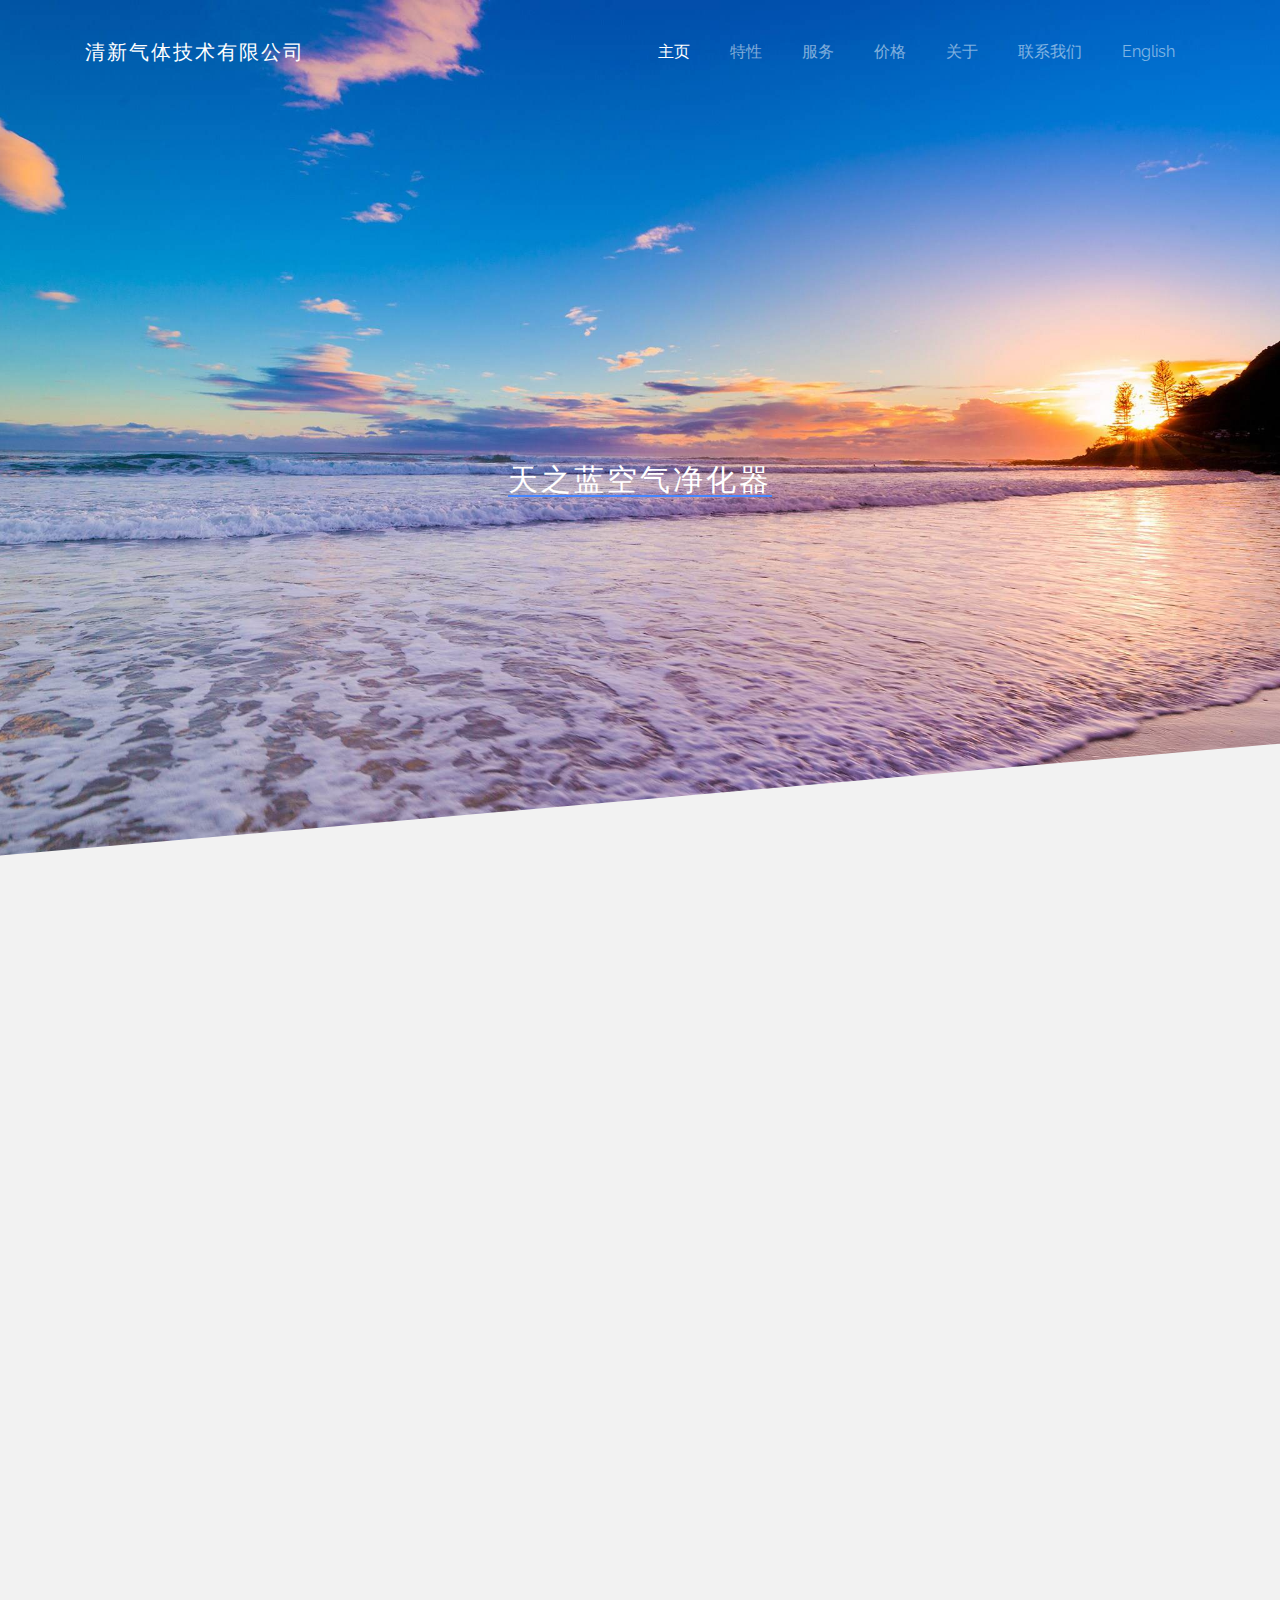
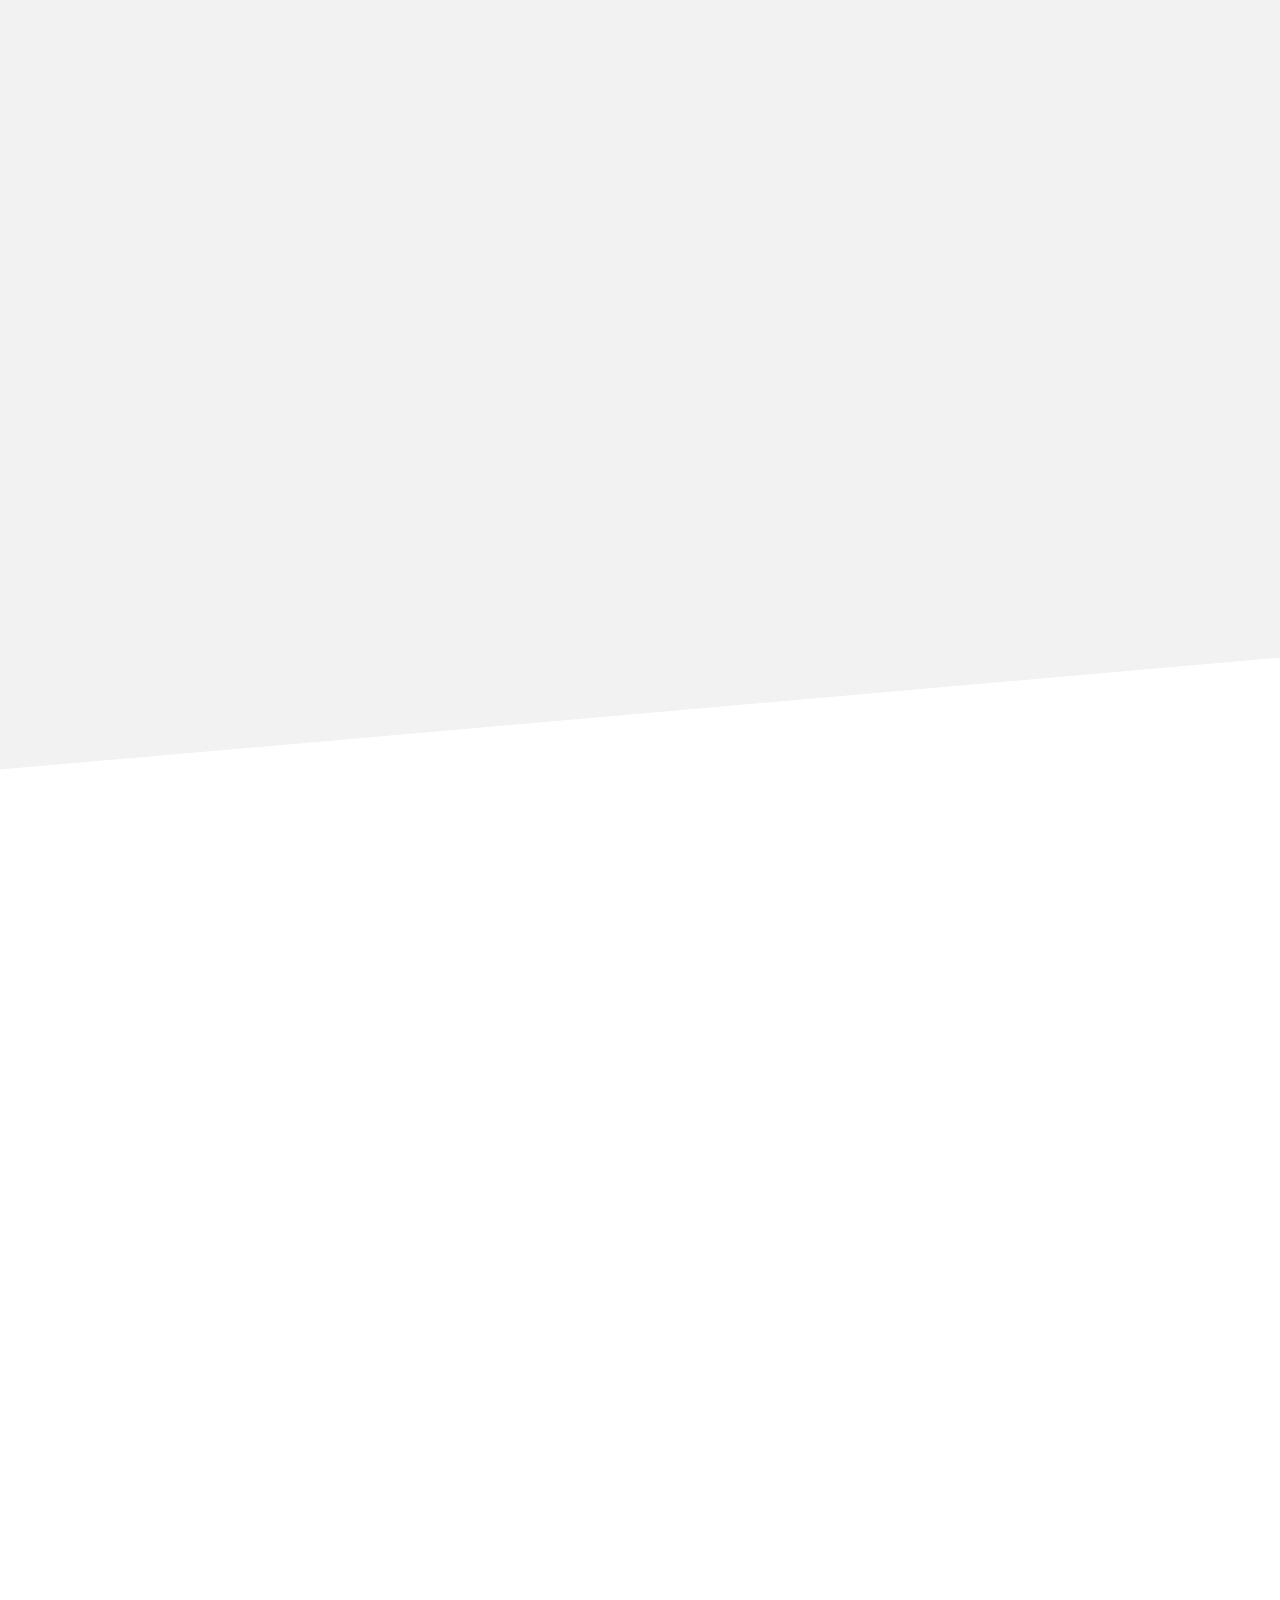
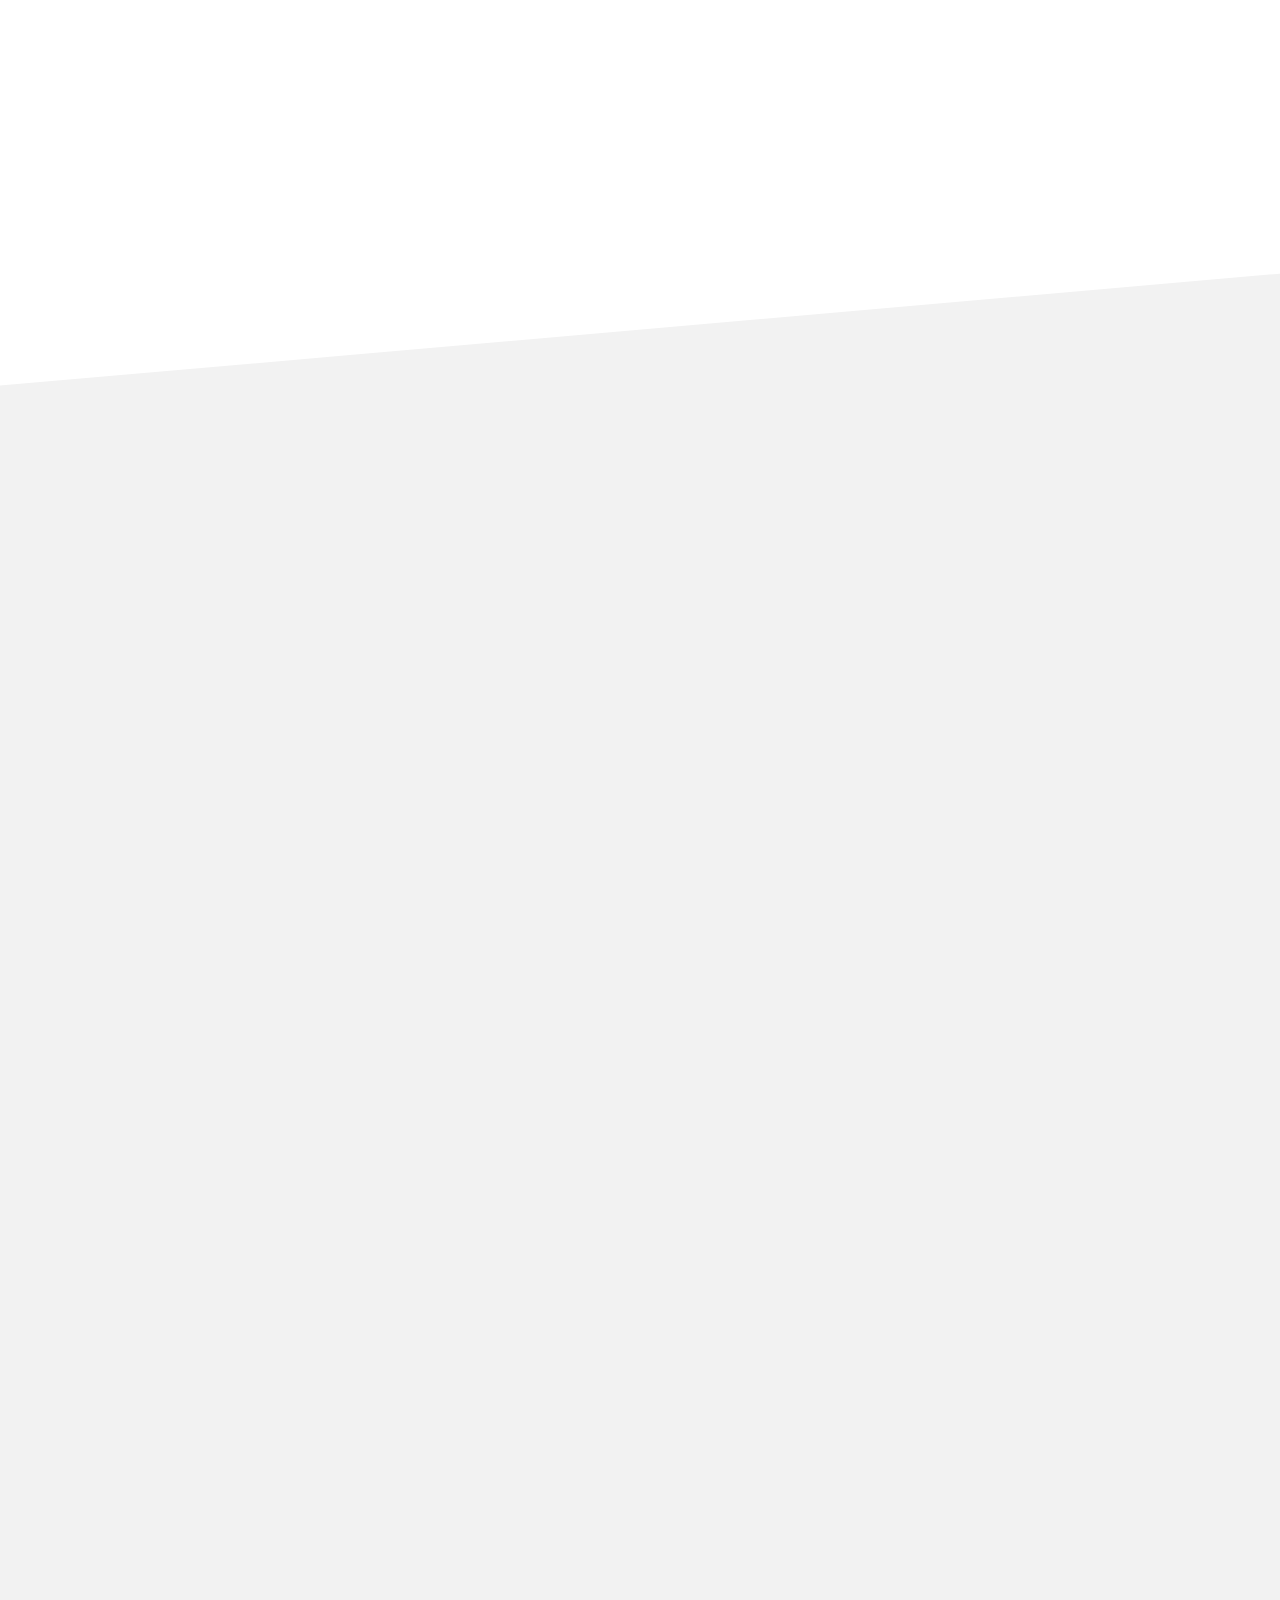
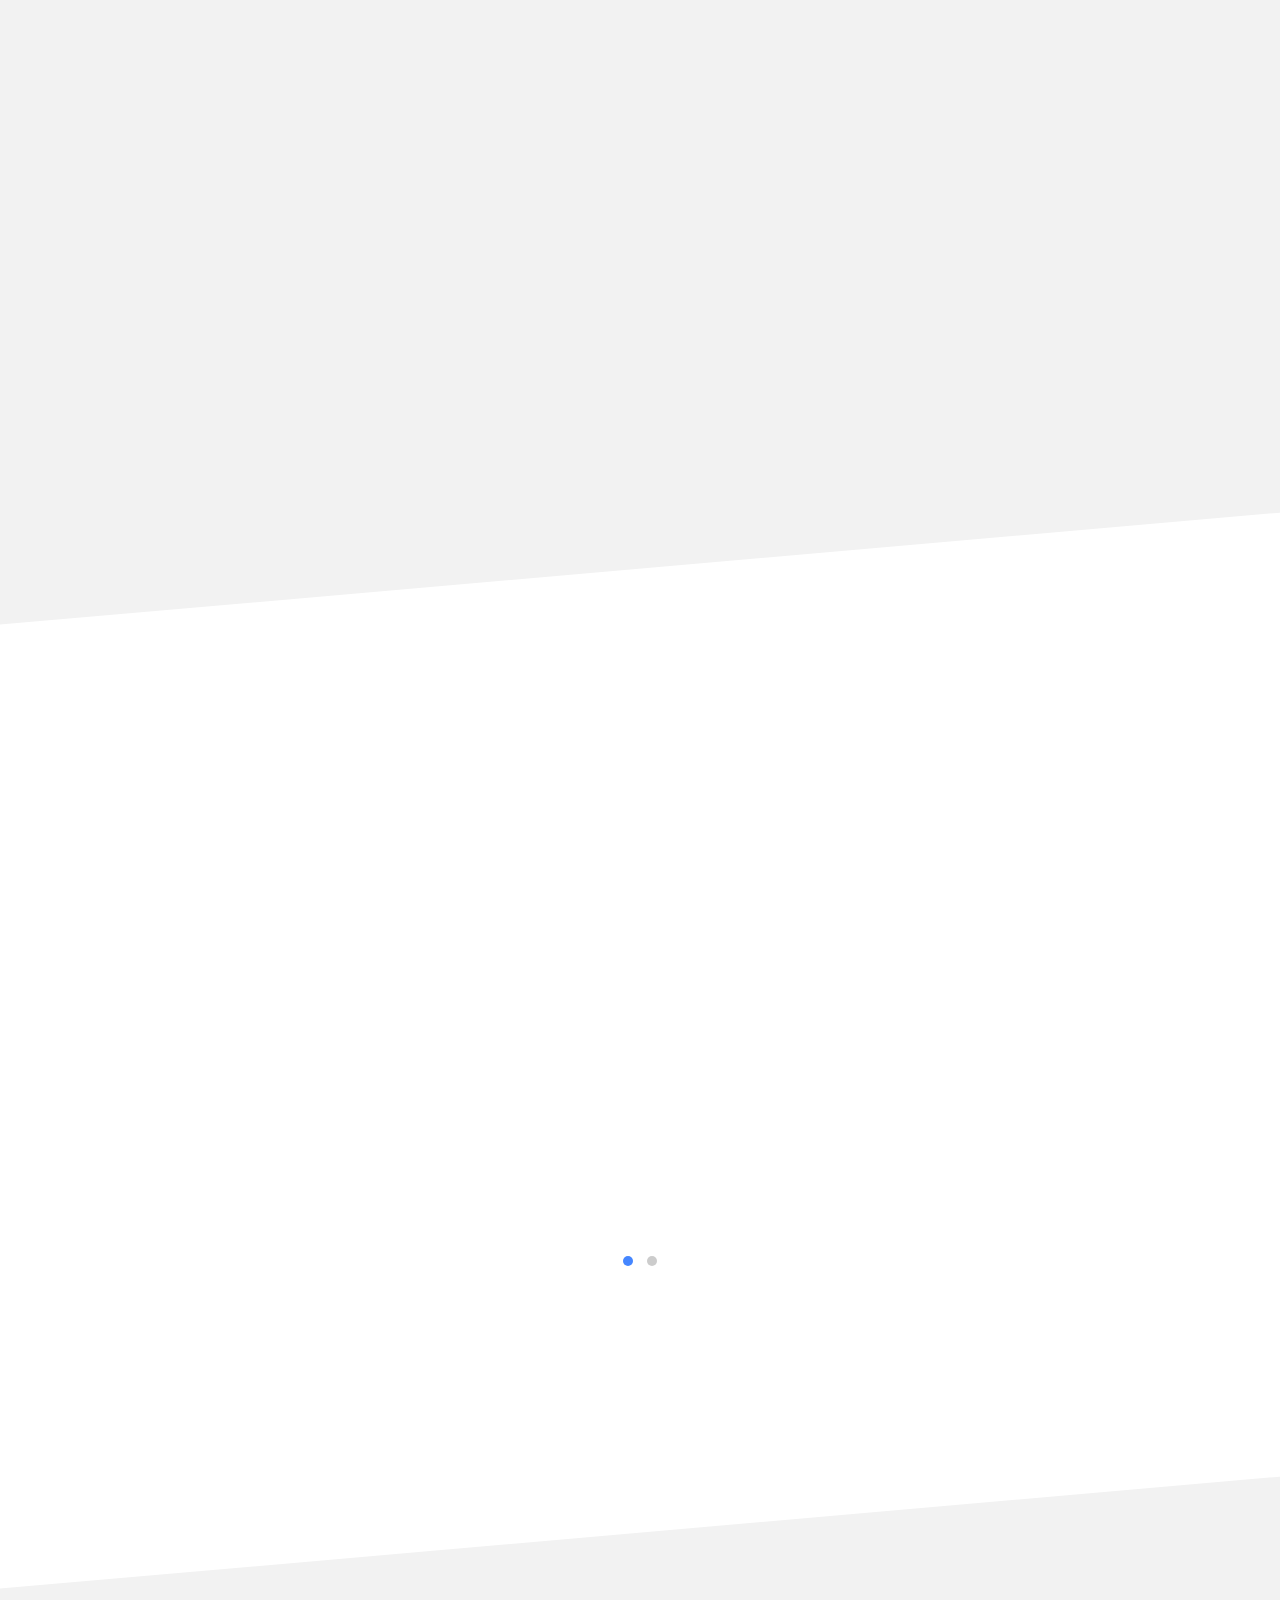
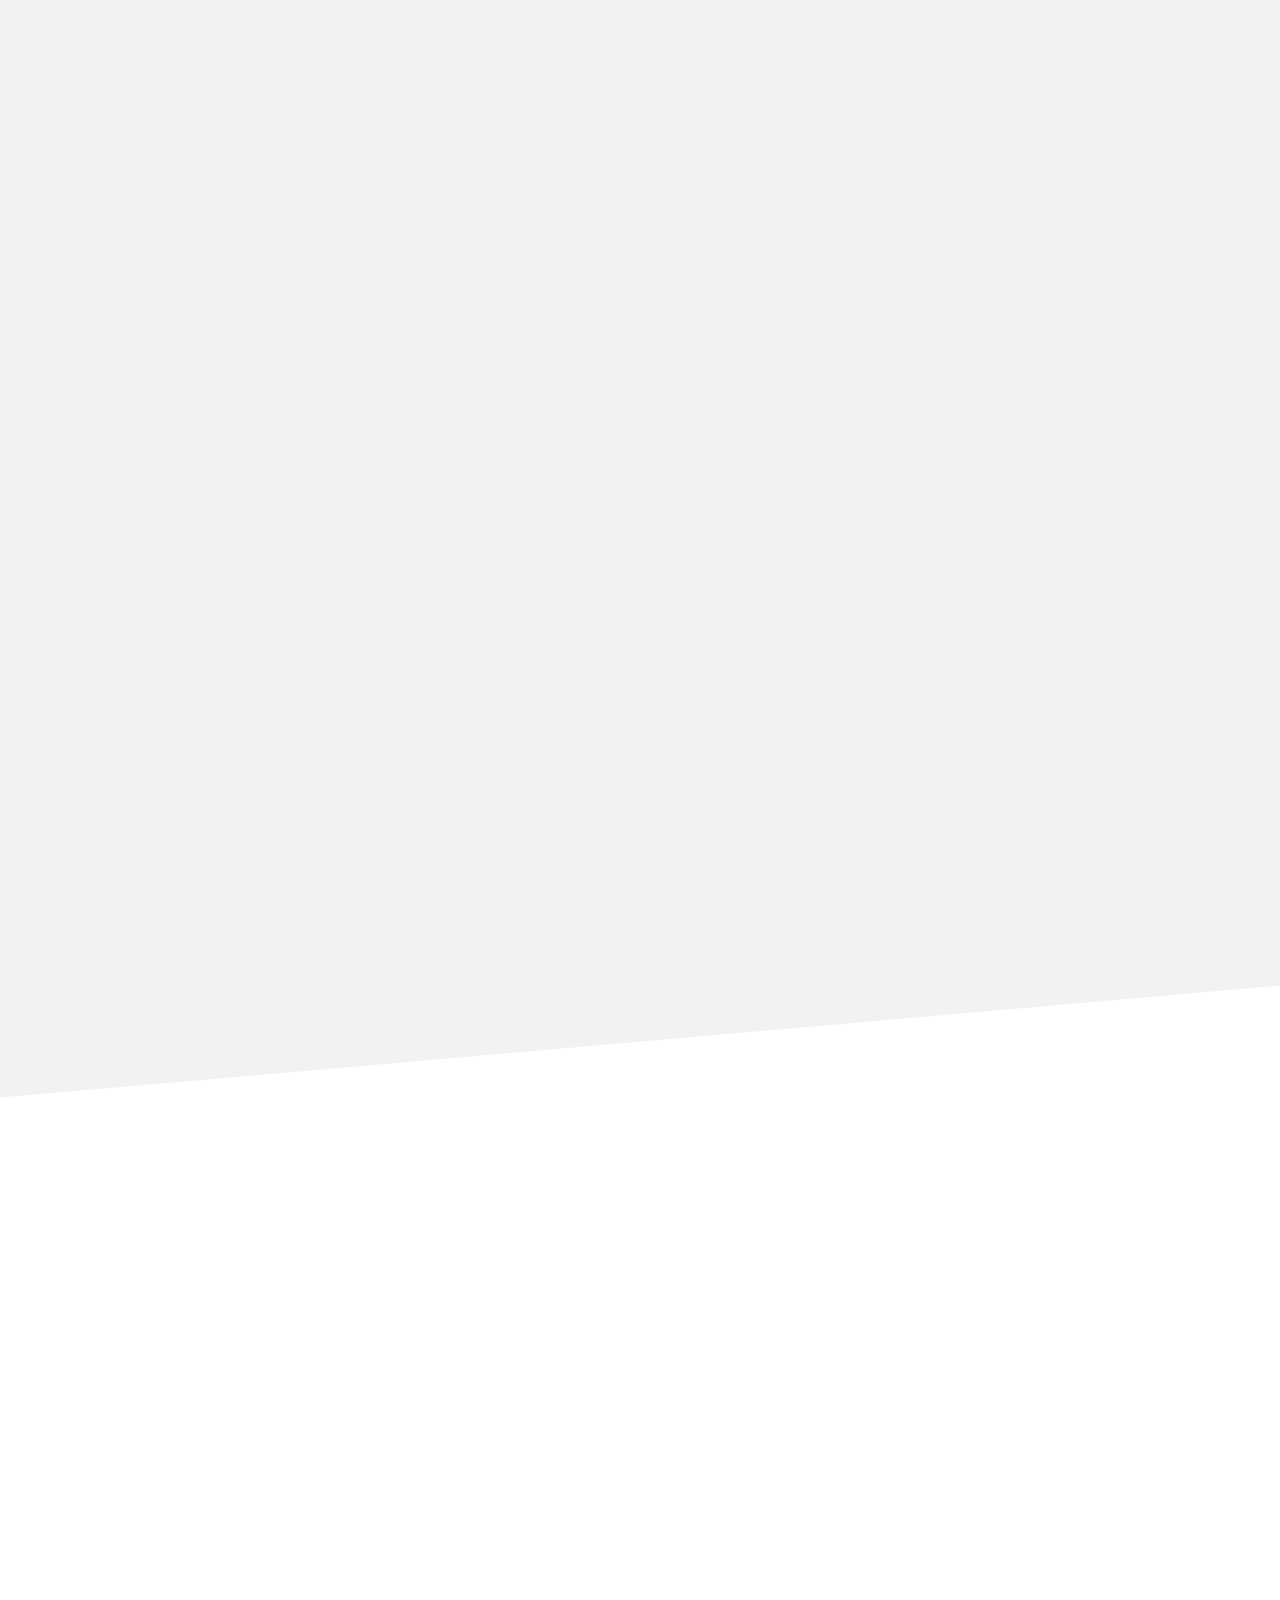
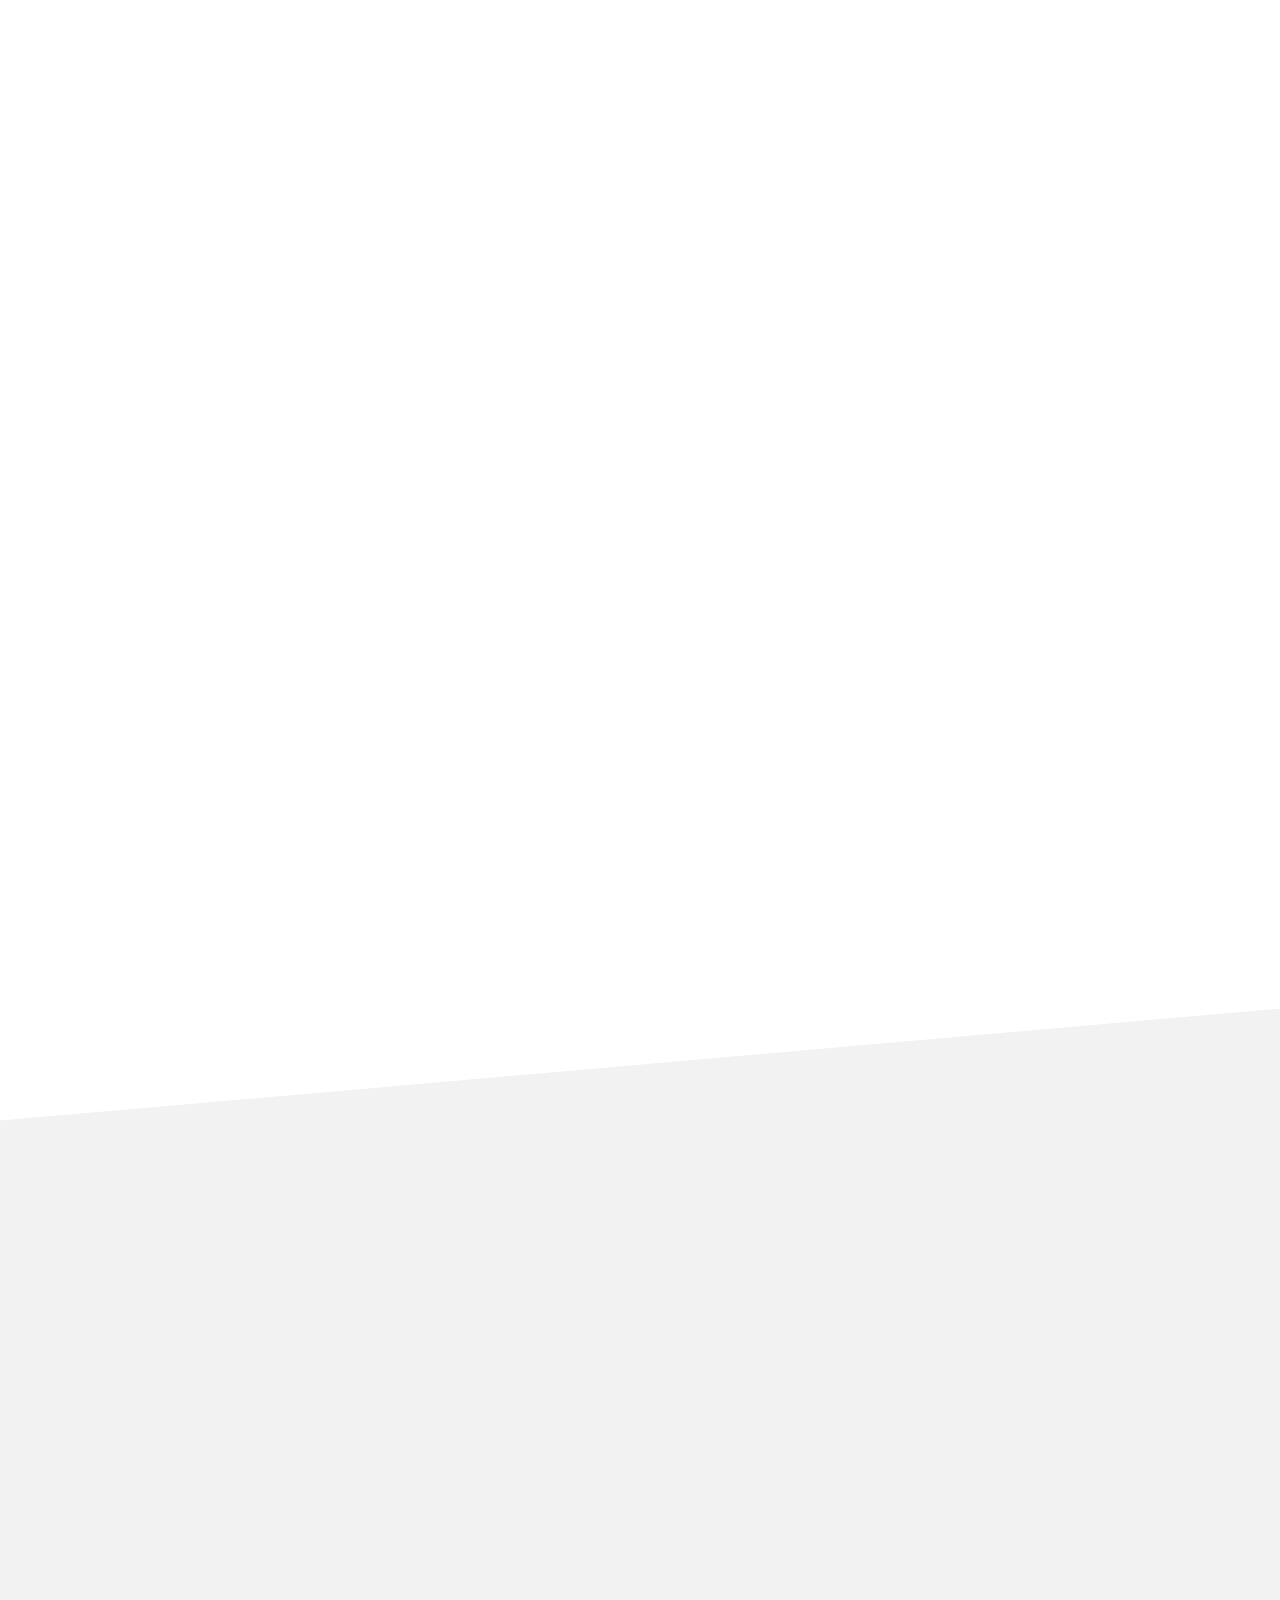
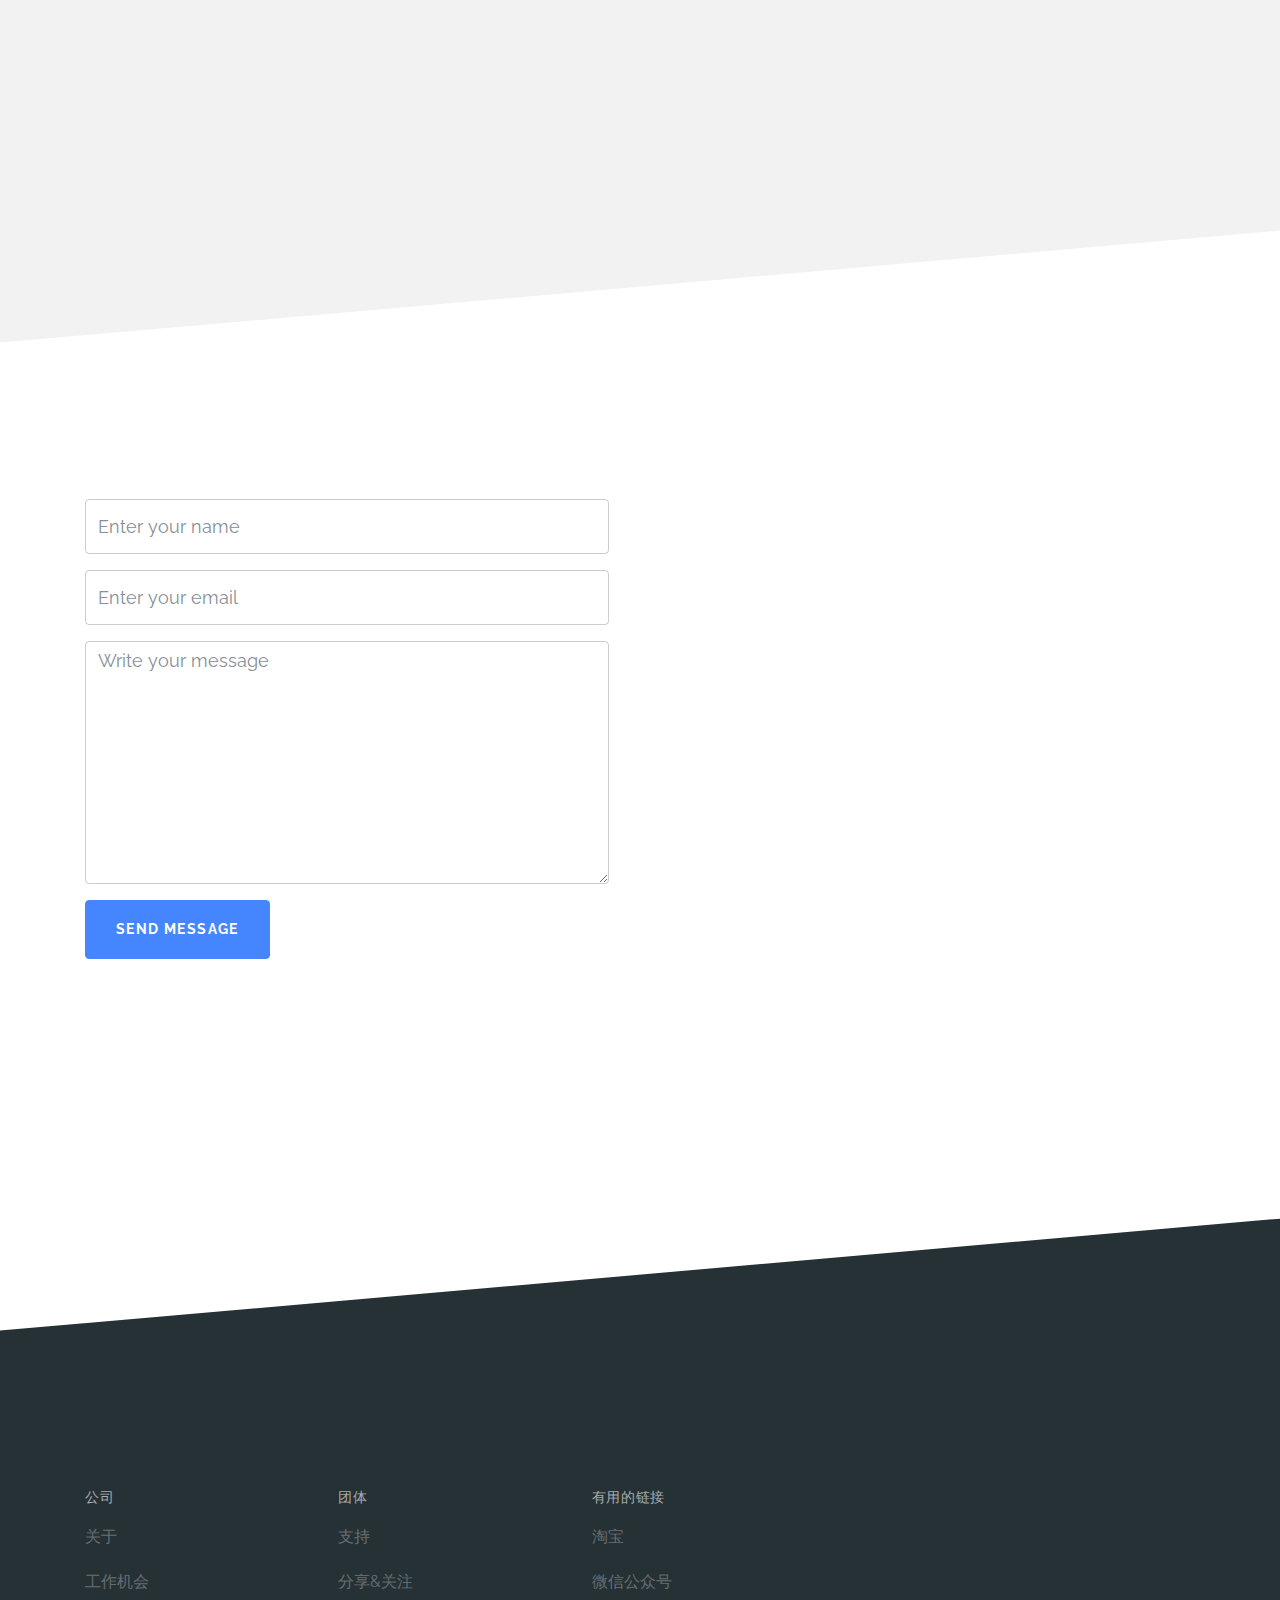
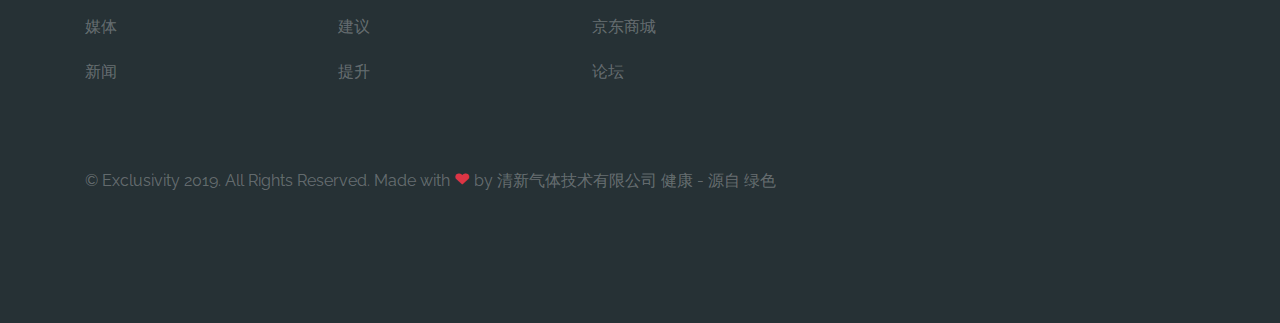
==== commit a400db2b: "change english price2" ====
--- a/index.html
+++ b/index.html
@@ -4,7 +4,7 @@
     <!-- 
     More Templates Visit ==> Free-Template.co
     -->
-    <title>清新空气技术有限公司官网</title>
+    <title>清新气体技术有限公司官网</title>
     <meta charset="utf-8">
     <meta name="viewport" content="width=device-width, initial-scale=1, shrink-to-fit=no">
     <meta name="description" content="Free Template by Free-Template.co" />
@@ -544,7 +544,7 @@
         </div>
         <div class="row">
           <div class="col-md text-left">
-            <p>&copy; Exclusivity 2019. All Rights Reserved.  Made with <span class="icon-heart text-danger"></span>  by 清新空气技术有限公司 <a href="#" target="_blank" title="模板之家">健康</a> - 源自 <a href="#" title="网页模板" target="_blank">绿色</a></p>
+            <p>&copy; Exclusivity 2019. All Rights Reserved.  Made with <span class="icon-heart text-danger"></span>  by 清新气体技术有限公司 <a href="#" target="_blank" title="模板之家">健康</a> - 源自 <a href="#" title="网页模板" target="_blank">绿色</a></p>
           </div>
         </div>
       </div>
--- a/css/icomoon.css
+++ b/css/icomoon.css
@@ -0,0 +1,1259 @@
+@font-face {
+  font-family: 'icomoon';
+  src:  url('../fonts/icomoon/icomoon.eot?lir4dr');
+  src:  url('../fonts/icomoon/icomoon.eot?lir4dr#iefix') format('embedded-opentype'),
+    url('../fonts/icomoon/icomoon.ttf?lir4dr') format('truetype'),
+    url('../fonts/icomoon/icomoon.woff?lir4dr') format('woff'),
+    url('../fonts/icomoon/icomoon.svg?lir4dr#icomoon') format('svg');
+  font-weight: normal;
+  font-style: normal;
+}
+
+[class^="icon-"], [class*=" icon-"] {
+  /* use !important to prevent issues with browser extensions that change fonts */
+  font-family: 'icomoon' !important;
+  speak: none;
+  font-style: normal;
+  font-weight: normal;
+  font-variant: normal;
+  text-transform: none;
+  line-height: 1;
+
+  /* Better Font Rendering =========== */
+  -webkit-font-smoothing: antialiased;
+  -moz-osx-font-smoothing: grayscale;
+}
+
+.icon-add-to-list:before {
+  content: "\e900";
+}
+.icon-arrow-bold-down:before {
+  content: "\e901";
+}
+.icon-arrow-bold-left:before {
+  content: "\e902";
+}
+.icon-arrow-bold-right:before {
+  content: "\e903";
+}
+.icon-arrow-bold-up:before {
+  content: "\e904";
+}
+.icon-arrow-down:before {
+  content: "\e905";
+}
+.icon-arrow-left:before {
+  content: "\e906";
+}
+.icon-arrow-long-down:before {
+  content: "\e907";
+}
+.icon-arrow-long-left:before {
+  content: "\e908";
+}
+.icon-arrow-long-right:before {
+  content: "\e909";
+}
+.icon-arrow-long-up:before {
+  content: "\e90a";
+}
+.icon-arrow-right:before {
+  content: "\e90b";
+}
+.icon-arrow-up:before {
+  content: "\e90c";
+}
+.icon-arrow-with-circle-down:before {
+  content: "\e90d";
+}
+.icon-arrow-with-circle-left:before {
+  content: "\e90e";
+}
+.icon-arrow-with-circle-right:before {
+  content: "\e90f";
+}
+.icon-arrow-with-circle-up:before {
+  content: "\e910";
+}
+.icon-bug:before {
+  content: "\e911";
+}
+.icon-chevron-down:before {
+  content: "\e912";
+}
+.icon-chevron-left:before {
+  content: "\e913";
+}
+.icon-chevron-right:before {
+  content: "\e914";
+}
+.icon-chevron-small-down:before {
+  content: "\e915";
+}
+.icon-chevron-small-left:before {
+  content: "\e916";
+}
+.icon-chevron-small-right:before {
+  content: "\e917";
+}
+.icon-chevron-small-up:before {
+  content: "\e918";
+}
+.icon-chevron-thin-down:before {
+  content: "\e919";
+}
+.icon-chevron-thin-left:before {
+  content: "\e91a";
+}
+.icon-chevron-thin-right:before {
+  content: "\e91b";
+}
+.icon-chevron-thin-up:before {
+  content: "\e91c";
+}
+.icon-chevron-up:before {
+  content: "\e91d";
+}
+.icon-chevron-with-circle-down:before {
+  content: "\e91e";
+}
+.icon-chevron-with-circle-left:before {
+  content: "\e91f";
+}
+.icon-chevron-with-circle-right:before {
+  content: "\e920";
+}
+.icon-chevron-with-circle-up:before {
+  content: "\e921";
+}
+.icon-classic-computer:before {
+  content: "\e922";
+}
+.icon-controller-fast-backward:before {
+  content: "\e923";
+}
+.icon-creative-commons-attribution:before {
+  content: "\e924";
+}
+.icon-creative-commons-noderivs:before {
+  content: "\e925";
+}
+.icon-creative-commons-noncommercial-eu:before {
+  content: "\e926";
+}
+.icon-creative-commons-noncommercial-us:before {
+  content: "\e927";
+}
+.icon-creative-commons-public-domain:before {
+  content: "\e928";
+}
+.icon-creative-commons-remix:before {
+  content: "\e929";
+}
+.icon-creative-commons-share:before {
+  content: "\e92a";
+}
+.icon-creative-commons-sharealike:before {
+  content: "\e92b";
+}
+.icon-creative-commons:before {
+  content: "\e92c";
+}
+.icon-crop:before {
+  content: "\e92d";
+}
+.icon-document-landscape:before {
+  content: "\e92e";
+}
+.icon-dot-single:before {
+  content: "\e92f";
+}
+.icon-dots-three-horizontal:before {
+  content: "\e930";
+}
+.icon-dots-three-vertical:before {
+  content: "\e931";
+}
+.icon-dots-two-horizontal:before {
+  content: "\e932";
+}
+.icon-dots-two-vertical:before {
+  content: "\e933";
+}
+.icon-eye-with-line:before {
+  content: "\e934";
+}
+.icon-fingerprint:before {
+  content: "\e935";
+}
+.icon-flower:before {
+  content: "\e936";
+}
+.icon-merge:before {
+  content: "\e937";
+}
+.icon-mouse-pointer:before {
+  content: "\e938";
+}
+.icon-newsletter:before {
+  content: "\e939";
+}
+.icon-notifications-off:before {
+  content: "\e93a";
+}
+.icon-remove-user:before {
+  content: "\e93b";
+}
+.icon-select-arrows:before {
+  content: "\e93c";
+}
+.icon-tablet-mobile-combo:before {
+  content: "\e93d";
+}
+.icon-triangle-down:before {
+  content: "\e93e";
+}
+.icon-triangle-left:before {
+  content: "\e93f";
+}
+.icon-triangle-right:before {
+  content: "\e940";
+}
+.icon-triangle-up:before {
+  content: "\e941";
+}
+.icon-video-camera:before {
+  content: "\e942";
+}
+.icon-warning:before {
+  content: "\e943";
+}
+.icon-add-user:before {
+  content: "\e944";
+}
+.icon-address:before {
+  content: "\e945";
+}
+.icon-adjust:before {
+  content: "\e946";
+}
+.icon-air:before {
+  content: "\e947";
+}
+.icon-aircraft-landing:before {
+  content: "\e948";
+}
+.icon-aircraft-take-off:before {
+  content: "\e949";
+}
+.icon-aircraft:before {
+  content: "\e94a";
+}
+.icon-align-bottom:before {
+  content: "\e94b";
+}
+.icon-align-horizontal-middle:before {
+  content: "\e94c";
+}
+.icon-align-left:before {
+  content: "\e94d";
+}
+.icon-align-right:before {
+  content: "\e94e";
+}
+.icon-align-top:before {
+  content: "\e94f";
+}
+.icon-align-vertical-middle:before {
+  content: "\e950";
+}
+.icon-archive:before {
+  content: "\e951";
+}
+.icon-area-graph:before {
+  content: "\e952";
+}
+.icon-attachment:before {
+  content: "\e953";
+}
+.icon-awareness-ribbon:before {
+  content: "\e954";
+}
+.icon-back-in-time:before {
+  content: "\e955";
+}
+.icon-back:before {
+  content: "\e956";
+}
+.icon-bar-graph:before {
+  content: "\e957";
+}
+.icon-battery:before {
+  content: "\e958";
+}
+.icon-beamed-note:before {
+  content: "\e959";
+}
+.icon-bell:before {
+  content: "\e95a";
+}
+.icon-blackboard:before {
+  content: "\e95b";
+}
+.icon-block:before {
+  content: "\e95c";
+}
+.icon-book:before {
+  content: "\e95d";
+}
+.icon-bookmark:before {
+  content: "\e95e";
+}
+.icon-bookmarks:before {
+  content: "\e95f";
+}
+.icon-bowl:before {
+  content: "\e960";
+}
+.icon-box:before {
+  content: "\e961";
+}
+.icon-briefcase:before {
+  content: "\e962";
+}
+.icon-browser:before {
+  content: "\e963";
+}
+.icon-brush:before {
+  content: "\e964";
+}
+.icon-bucket:before {
+  content: "\e965";
+}
+.icon-cake:before {
+  content: "\e966";
+}
+.icon-calculator:before {
+  content: "\e967";
+}
+.icon-calendar:before {
+  content: "\e968";
+}
+.icon-camera:before {
+  content: "\e969";
+}
+.icon-ccw:before {
+  content: "\e96a";
+}
+.icon-chat:before {
+  content: "\e96b";
+}
+.icon-check:before {
+  content: "\e96c";
+}
+.icon-circle-with-cross:before {
+  content: "\e96d";
+}
+.icon-circle-with-minus:before {
+  content: "\e96e";
+}
+.icon-circle-with-plus:before {
+  content: "\e96f";
+}
+.icon-circle:before {
+  content: "\e970";
+}
+.icon-circular-graph:before {
+  content: "\e971";
+}
+.icon-clapperboard:before {
+  content: "\e972";
+}
+.icon-clipboard:before {
+  content: "\e973";
+}
+.icon-clock:before {
+  content: "\e974";
+}
+.icon-cloud:before {
+  content: "\e975";
+}
+.icon-code:before {
+  content: "\e976";
+}
+.icon-cog:before {
+  content: "\e977";
+}
+.icon-colours:before {
+  content: "\e978";
+}
+.icon-compass:before {
+  content: "\e979";
+}
+.icon-controller-fast-forward:before {
+  content: "\e97a";
+}
+.icon-controller-jump-to-start:before {
+  content: "\e97b";
+}
+.icon-controller-next:before {
+  content: "\e97c";
+}
+.icon-controller-paus:before {
+  content: "\e97d";
+}
+.icon-controller-play:before {
+  content: "\e97e";
+}
+.icon-controller-record:before {
+  content: "\e97f";
+}
+.icon-controller-stop:before {
+  content: "\e980";
+}
+.icon-controller-volume:before {
+  content: "\e981";
+}
+.icon-copy:before {
+  content: "\e982";
+}
+.icon-credit-card:before {
+  content: "\e983";
+}
+.icon-credit:before {
+  content: "\e984";
+}
+.icon-cross:before {
+  content: "\e985";
+}
+.icon-cup:before {
+  content: "\e986";
+}
+.icon-cw:before {
+  content: "\e987";
+}
+.icon-cycle:before {
+  content: "\e988";
+}
+.icon-database:before {
+  content: "\e989";
+}
+.icon-dial-pad:before {
+  content: "\e98a";
+}
+.icon-direction:before {
+  content: "\e98b";
+}
+.icon-document:before {
+  content: "\e98c";
+}
+.icon-documents:before {
+  content: "\e98d";
+}
+.icon-download:before {
+  content: "\e98e";
+}
+.icon-drink:before {
+  content: "\e98f";
+}
+.icon-drive:before {
+  content: "\e990";
+}
+.icon-drop:before {
+  content: "\e991";
+}
+.icon-edit:before {
+  content: "\e992";
+}
+.icon-email:before {
+  content: "\e993";
+}
+.icon-emoji-flirt:before {
+  content: "\e994";
+}
+.icon-emoji-happy:before {
+  content: "\e995";
+}
+.icon-emoji-neutral:before {
+  content: "\e996";
+}
+.icon-emoji-sad:before {
+  content: "\e997";
+}
+.icon-erase:before {
+  content: "\e998";
+}
+.icon-eraser:before {
+  content: "\e999";
+}
+.icon-export:before {
+  content: "\e99a";
+}
+.icon-eye:before {
+  content: "\e99b";
+}
+.icon-feather:before {
+  content: "\e99c";
+}
+.icon-flag:before {
+  content: "\e99d";
+}
+.icon-flash:before {
+  content: "\e99e";
+}
+.icon-flashlight:before {
+  content: "\e99f";
+}
+.icon-flat-brush:before {
+  content: "\e9a0";
+}
+.icon-flow-branch:before {
+  content: "\e9a1";
+}
+.icon-flow-cascade:before {
+  content: "\e9a2";
+}
+.icon-flow-line:before {
+  content: "\e9a3";
+}
+.icon-flow-parallel:before {
+  content: "\e9a4";
+}
+.icon-flow-tree:before {
+  content: "\e9a5";
+}
+.icon-folder-images:before {
+  content: "\e9a6";
+}
+.icon-folder-music:before {
+  content: "\e9a7";
+}
+.icon-folder-video:before {
+  content: "\e9a8";
+}
+.icon-folder:before {
+  content: "\e9a9";
+}
+.icon-forward:before {
+  content: "\e9aa";
+}
+.icon-funnel:before {
+  content: "\e9ab";
+}
+.icon-game-controller:before {
+  content: "\e9ac";
+}
+.icon-gauge:before {
+  content: "\e9ad";
+}
+.icon-globe:before {
+  content: "\e9ae";
+}
+.icon-graduation-cap:before {
+  content: "\e9af";
+}
+.icon-grid:before {
+  content: "\e9b0";
+}
+.icon-hair-cross:before {
+  content: "\e9b1";
+}
+.icon-hand:before {
+  content: "\e9b2";
+}
+.icon-heart-outlined:before {
+  content: "\e9b3";
+}
+.icon-heart:before {
+  content: "\e9b4";
+}
+.icon-help-with-circle:before {
+  content: "\e9b5";
+}
+.icon-help:before {
+  content: "\e9b6";
+}
+.icon-home:before {
+  content: "\e9b7";
+}
+.icon-hour-glass:before {
+  content: "\e9b8";
+}
+.icon-image-inverted:before {
+  content: "\e9b9";
+}
+.icon-image:before {
+  content: "\e9ba";
+}
+.icon-images:before {
+  content: "\e9bb";
+}
+.icon-inbox:before {
+  content: "\e9bc";
+}
+.icon-infinity:before {
+  content: "\e9bd";
+}
+.icon-info-with-circle:before {
+  content: "\e9be";
+}
+.icon-info:before {
+  content: "\e9bf";
+}
+.icon-install:before {
+  content: "\e9c0";
+}
+.icon-key:before {
+  content: "\e9c1";
+}
+.icon-keyboard:before {
+  content: "\e9c2";
+}
+.icon-lab-flask:before {
+  content: "\e9c3";
+}
+.icon-landline:before {
+  content: "\e9c4";
+}
+.icon-language:before {
+  content: "\e9c5";
+}
+.icon-laptop:before {
+  content: "\e9c6";
+}
+.icon-layers:before {
+  content: "\e9c7";
+}
+.icon-leaf:before {
+  content: "\e9c8";
+}
+.icon-level-down:before {
+  content: "\e9c9";
+}
+.icon-level-up:before {
+  content: "\e9ca";
+}
+.icon-lifebuoy:before {
+  content: "\e9cb";
+}
+.icon-light-bulb:before {
+  content: "\e9cc";
+}
+.icon-light-down:before {
+  content: "\e9cd";
+}
+.icon-light-up:before {
+  content: "\e9ce";
+}
+.icon-line-graph:before {
+  content: "\e9cf";
+}
+.icon-link:before {
+  content: "\e9d0";
+}
+.icon-list:before {
+  content: "\e9d1";
+}
+.icon-location-pin:before {
+  content: "\e9d2";
+}
+.icon-location:before {
+  content: "\e9d3";
+}
+.icon-lock-open:before {
+  content: "\e9d4";
+}
+.icon-lock:before {
+  content: "\e9d5";
+}
+.icon-log-out:before {
+  content: "\e9d6";
+}
+.icon-login:before {
+  content: "\e9d7";
+}
+.icon-loop:before {
+  content: "\e9d8";
+}
+.icon-magnet:before {
+  content: "\e9d9";
+}
+.icon-magnifying-glass:before {
+  content: "\e9da";
+}
+.icon-mail:before {
+  content: "\e9db";
+}
+.icon-man:before {
+  content: "\e9dc";
+}
+.icon-map:before {
+  content: "\e9dd";
+}
+.icon-mask:before {
+  content: "\e9de";
+}
+.icon-medal:before {
+  content: "\e9df";
+}
+.icon-megaphone:before {
+  content: "\e9e0";
+}
+.icon-menu:before {
+  content: "\e9e1";
+}
+.icon-message:before {
+  content: "\e9e2";
+}
+.icon-mic:before {
+  content: "\e9e3";
+}
+.icon-minus:before {
+  content: "\e9e4";
+}
+.icon-mobile:before {
+  content: "\e9e5";
+}
+.icon-modern-mic:before {
+  content: "\e9e6";
+}
+.icon-moon:before {
+  content: "\e9e7";
+}
+.icon-mouse:before {
+  content: "\e9e8";
+}
+.icon-music:before {
+  content: "\e9e9";
+}
+.icon-network:before {
+  content: "\e9ea";
+}
+.icon-new-message:before {
+  content: "\e9eb";
+}
+.icon-new:before {
+  content: "\e9ec";
+}
+.icon-news:before {
+  content: "\e9ed";
+}
+.icon-note:before {
+  content: "\e9ee";
+}
+.icon-notification:before {
+  content: "\e9ef";
+}
+.icon-old-mobile:before {
+  content: "\e9f0";
+}
+.icon-old-phone:before {
+  content: "\e9f1";
+}
+.icon-open-book:before {
+  content: "\e9f2";
+}
+.icon-palette:before {
+  content: "\e9f3";
+}
+.icon-paper-plane:before {
+  content: "\e9f4";
+}
+.icon-pencil:before {
+  content: "\e9f5";
+}
+.icon-phone:before {
+  content: "\e9f6";
+}
+.icon-pie-chart:before {
+  content: "\e9f7";
+}
+.icon-pin:before {
+  content: "\e9f8";
+}
+.icon-plus:before {
+  content: "\e9f9";
+}
+.icon-popup:before {
+  content: "\e9fa";
+}
+.icon-power-plug:before {
+  content: "\e9fb";
+}
+.icon-price-ribbon:before {
+  content: "\e9fc";
+}
+.icon-price-tag:before {
+  content: "\e9fd";
+}
+.icon-print:before {
+  content: "\e9fe";
+}
+.icon-progress-empty:before {
+  content: "\e9ff";
+}
+.icon-progress-full:before {
+  content: "\ea00";
+}
+.icon-progress-one:before {
+  content: "\ea01";
+}
+.icon-progress-two:before {
+  content: "\ea02";
+}
+.icon-publish:before {
+  content: "\ea03";
+}
+.icon-quote:before {
+  content: "\ea04";
+}
+.icon-radio:before {
+  content: "\ea05";
+}
+.icon-reply-all:before {
+  content: "\ea06";
+}
+.icon-reply:before {
+  content: "\ea07";
+}
+.icon-resize-100%:before {
+  content: "\ea08";
+}
+.icon-resize-full-screen:before {
+  content: "\ea09";
+}
+.icon-retweet:before {
+  content: "\ea0a";
+}
+.icon-rocket:before {
+  content: "\ea0b";
+}
+.icon-round-brush:before {
+  content: "\ea0c";
+}
+.icon-rss:before {
+  content: "\ea0d";
+}
+.icon-ruler:before {
+  content: "\ea0e";
+}
+.icon-save:before {
+  content: "\ea0f";
+}
+.icon-scissors:before {
+  content: "\ea10";
+}
+.icon-share-alternative:before {
+  content: "\ea11";
+}
+.icon-share:before {
+  content: "\ea12";
+}
+.icon-shareable:before {
+  content: "\ea13";
+}
+.icon-shield:before {
+  content: "\ea14";
+}
+.icon-shop:before {
+  content: "\ea15";
+}
+.icon-shopping-bag:before {
+  content: "\ea16";
+}
+.icon-shopping-basket:before {
+  content: "\ea17";
+}
+.icon-shopping-cart:before {
+  content: "\ea18";
+}
+.icon-shuffle:before {
+  content: "\ea19";
+}
+.icon-signal:before {
+  content: "\ea1a";
+}
+.icon-sound-mix:before {
+  content: "\ea1b";
+}
+.icon-sound-mute:before {
+  content: "\ea1c";
+}
+.icon-sound:before {
+  content: "\ea1d";
+}
+.icon-sports-club:before {
+  content: "\ea1e";
+}
+.icon-spreadsheet:before {
+  content: "\ea1f";
+}
+.icon-squared-cross:before {
+  content: "\ea20";
+}
+.icon-squared-minus:before {
+  content: "\ea21";
+}
+.icon-squared-plus:before {
+  content: "\ea22";
+}
+.icon-star-outlined:before {
+  content: "\ea23";
+}
+.icon-star:before {
+  content: "\ea24";
+}
+.icon-stopwatch:before {
+  content: "\ea25";
+}
+.icon-suitcase:before {
+  content: "\ea26";
+}
+.icon-swap:before {
+  content: "\ea27";
+}
+.icon-sweden:before {
+  content: "\ea28";
+}
+.icon-switch:before {
+  content: "\ea29";
+}
+.icon-tablet:before {
+  content: "\ea2a";
+}
+.icon-tag:before {
+  content: "\ea2b";
+}
+.icon-text-document-inverted:before {
+  content: "\ea2c";
+}
+.icon-text-document:before {
+  content: "\ea2d";
+}
+.icon-text:before {
+  content: "\ea2e";
+}
+.icon-thermometer:before {
+  content: "\ea2f";
+}
+.icon-thumbs-down:before {
+  content: "\ea30";
+}
+.icon-thumbs-up:before {
+  content: "\ea31";
+}
+.icon-thunder-cloud:before {
+  content: "\ea32";
+}
+.icon-ticket:before {
+  content: "\ea33";
+}
+.icon-time-slot:before {
+  content: "\ea34";
+}
+.icon-tools:before {
+  content: "\ea35";
+}
+.icon-traffic-cone:before {
+  content: "\ea36";
+}
+.icon-trash:before {
+  content: "\ea37";
+}
+.icon-tree:before {
+  content: "\ea38";
+}
+.icon-trophy:before {
+  content: "\ea39";
+}
+.icon-tv:before {
+  content: "\ea3a";
+}
+.icon-typing:before {
+  content: "\ea3b";
+}
+.icon-uninstall:before {
+  content: "\ea3c";
+}
+.icon-unread:before {
+  content: "\ea3d";
+}
+.icon-untag:before {
+  content: "\ea3e";
+}
+.icon-upload-to-cloud:before {
+  content: "\ea3f";
+}
+.icon-upload:before {
+  content: "\ea40";
+}
+.icon-user:before {
+  content: "\ea41";
+}
+.icon-users:before {
+  content: "\ea42";
+}
+.icon-v-card:before {
+  content: "\ea43";
+}
+.icon-video:before {
+  content: "\ea44";
+}
+.icon-vinyl:before {
+  content: "\ea45";
+}
+.icon-voicemail:before {
+  content: "\ea46";
+}
+.icon-wallet:before {
+  content: "\ea47";
+}
+.icon-water:before {
+  content: "\ea48";
+}
+.icon-instagram-with-circle:before {
+  content: "\ea49";
+}
+.icon-instagram:before {
+  content: "\ea4a";
+}
+.icon-px-with-circle:before {
+  content: "\ea4b";
+}
+.icon-px:before {
+  content: "\ea4c";
+}
+.icon-app-store:before {
+  content: "\ea4d";
+}
+.icon-baidu:before {
+  content: "\ea4e";
+}
+.icon-basecamp:before {
+  content: "\ea4f";
+}
+.icon-behance:before {
+  content: "\ea50";
+}
+.icon-creative-cloud:before {
+  content: "\ea51";
+}
+.icon-dribbble-with-circle:before {
+  content: "\ea52";
+}
+.icon-dribbble:before {
+  content: "\ea53";
+}
+.icon-dropbox:before {
+  content: "\ea54";
+}
+.icon-evernote:before {
+  content: "\ea55";
+}
+.icon-facebook-with-circle:before {
+  content: "\ea56";
+}
+.icon-facebook:before {
+  content: "\ea57";
+}
+.icon-flattr:before {
+  content: "\ea58";
+}
+.icon-flickr-with-circle:before {
+  content: "\ea59";
+}
+.icon-flickr:before {
+  content: "\ea5a";
+}
+.icon-foursquare:before {
+  content: "\ea5b";
+}
+.icon-github-with-circle:before {
+  content: "\ea5c";
+}
+.icon-github:before {
+  content: "\ea5d";
+}
+.icon-google-drive:before {
+  content: "\ea5e";
+}
+.icon-google-hangouts:before {
+  content: "\ea5f";
+}
+.icon-google-play:before {
+  content: "\ea60";
+}
+.icon-google+-with-circle:before {
+  content: "\ea61";
+}
+.icon-google+:before {
+  content: "\ea62";
+}
+.icon-grooveshark:before {
+  content: "\ea63";
+}
+.icon-houzz:before {
+  content: "\ea64";
+}
+.icon-icloud:before {
+  content: "\ea65";
+}
+.icon-lastfm-with-circle:before {
+  content: "\ea66";
+}
+.icon-lastfm:before {
+  content: "\ea67";
+}
+.icon-linkedin-with-circle:before {
+  content: "\ea68";
+}
+.icon-linkedin:before {
+  content: "\ea69";
+}
+.icon-mail-with-circle:before {
+  content: "\ea6a";
+}
+.icon-medium-with-circle:before {
+  content: "\ea6b";
+}
+.icon-medium:before {
+  content: "\ea6c";
+}
+.icon-mixi:before {
+  content: "\ea6d";
+}
+.icon-onedrive:before {
+  content: "\ea6e";
+}
+.icon-paypal:before {
+  content: "\ea6f";
+}
+.icon-picasa:before {
+  content: "\ea70";
+}
+.icon-pinterest-with-circle:before {
+  content: "\ea71";
+}
+.icon-pinterest:before {
+  content: "\ea72";
+}
+.icon-qq-with-circle:before {
+  content: "\ea73";
+}
+.icon-qq:before {
+  content: "\ea74";
+}
+.icon-raft-with-circle:before {
+  content: "\ea75";
+}
+.icon-raft:before {
+  content: "\ea76";
+}
+.icon-rainbow:before {
+  content: "\ea77";
+}
+.icon-rdio-with-circle:before {
+  content: "\ea78";
+}
+.icon-rdio:before {
+  content: "\ea79";
+}
+.icon-renren:before {
+  content: "\ea7a";
+}
+.icon-scribd:before {
+  content: "\ea7b";
+}
+.icon-sina-weibo:before {
+  content: "\ea7c";
+}
+.icon-skype-with-circle:before {
+  content: "\ea7d";
+}
+.icon-skype:before {
+  content: "\ea7e";
+}
+.icon-slideshare:before {
+  content: "\ea7f";
+}
+.icon-smashing:before {
+  content: "\ea80";
+}
+.icon-soundcloud:before {
+  content: "\ea81";
+}
+.icon-spotify-with-circle:before {
+  content: "\ea82";
+}
+.icon-spotify:before {
+  content: "\ea83";
+}
+.icon-stumbleupon-with-circle:before {
+  content: "\ea84";
+}
+.icon-stumbleupon:before {
+  content: "\ea85";
+}
+.icon-swarm:before {
+  content: "\ea86";
+}
+.icon-tripadvisor:before {
+  content: "\ea87";
+}
+.icon-tumblr-with-circle:before {
+  content: "\ea88";
+}
+.icon-tumblr:before {
+  content: "\ea89";
+}
+.icon-twitter-with-circle:before {
+  content: "\ea8a";
+}
+.icon-twitter:before {
+  content: "\ea8b";
+}
+.icon-vimeo-with-circle:before {
+  content: "\ea8c";
+}
+.icon-vimeo:before {
+  content: "\ea8d";
+}
+.icon-vine-with-circle:before {
+  content: "\ea8e";
+}
+.icon-vine:before {
+  content: "\ea8f";
+}
+.icon-vk-alternitive:before {
+  content: "\ea90";
+}
+.icon-vk-with-circle:before {
+  content: "\ea91";
+}
+.icon-vk:before {
+  content: "\ea92";
+}
+.icon-windows-store:before {
+  content: "\ea93";
+}
+.icon-xing-with-circle:before {
+  content: "\ea94";
+}
+.icon-xing:before {
+  content: "\ea95";
+}
+.icon-yelp:before {
+  content: "\ea96";
+}
+.icon-youko-with-circle:before {
+  content: "\ea97";
+}
+.icon-youko:before {
+  content: "\ea98";
+}
+.icon-youtube-with-circle:before {
+  content: "\ea99";
+}
+.icon-youtube:before {
+  content: "\ea9a";
+}
--- a/css/style.css
+++ b/css/style.css
@@ -0,0 +1,546 @@
+html {
+  overflow-x: hidden; }
+
+body {
+  font-family: "Raleway", sans-serif;
+  line-height: 1.8;
+  font-size: 16px;
+  background: #fff;
+  color: #859196; }
+
+a {
+  -webkit-transition: .3s all ease;
+  -o-transition: .3s all ease;
+  transition: .3s all ease;
+  color: #4586FF; }
+  a:hover {
+    text-decoration: none;
+    color: #4586FF; }
+
+h1, h2, h3, h4, h5,
+.h1, .h2, .h3, .h4, .h5 {
+  line-height: 1.45;
+  font-weight: normal;
+  color: #000; }
+
+.text-primary {
+  color: #4586FF !important; }
+.tlinks{text-indent:-9999px;height:0;line-height:0;font-size:0;overflow:hidden;}
+.ftco-navbar-light {
+  background: transparent !important;
+  position: absolute;
+  left: 0;
+  right: 0;
+  z-index: 3; }
+  @media screen and (max-width: 991px) {
+    .ftco-navbar-light {
+      background: #000 !important;
+      top: 0;
+      position: relative; } }
+  .ftco-navbar-light .navbar-nav > .nav-item > .nav-link {
+    font-size: 16px;
+    padding-top: 30px;
+    padding-bottom: 30px;
+    padding-left: 20px;
+    padding-right: 20px; }
+    @media screen and (max-width: 960px) {
+      .ftco-navbar-light .navbar-nav > .nav-item > .nav-link {
+        padding-top: 10px;
+        padding-bottom: 10px;
+        padding-left: 0px;
+        padding-right: 0px; } }
+  .ftco-navbar-light .navbar-nav > .nav-item.ftco-cta a {
+    color: #fff; }
+  .ftco-navbar-light .navbar-nav > .nav-item.ftco-seperator {
+    position: relative;
+    margin-left: 20px;
+    padding-left: 20px; }
+    @media screen and (max-width: 960px) {
+      .ftco-navbar-light .navbar-nav > .nav-item.ftco-seperator {
+        padding-left: 0;
+        margin-left: 0; } }
+    .ftco-navbar-light .navbar-nav > .nav-item.ftco-seperator:before {
+      position: absolute;
+      content: "";
+      top: 10px;
+      bottom: 10px;
+      left: 0;
+      width: 2px;
+      background: rgba(255, 255, 255, 0.05); }
+      @media screen and (max-width: 960px) {
+        .ftco-navbar-light .navbar-nav > .nav-item.ftco-seperator:before {
+          display: none; } }
+  .ftco-navbar-light .navbar-toggler {
+    border: none;
+    color: rgba(255, 255, 255, 0.5) !important;
+    cursor: pointer;
+    padding-right: 0;
+    text-transform: uppercase;
+    font-size: 16px;
+    letter-spacing: .1em; }
+  .ftco-navbar-light.scrolled {
+    position: fixed;
+    right: 0;
+    left: 0;
+    top: 0;
+    margin-top: -130px;
+    background: #fff !important; }
+    @media screen and (max-width: 768px) {
+      .ftco-navbar-light.scrolled .navbar-nav {
+        background: none;
+        border-radius: 0px;
+        padding-left: 0rem !important;
+        padding-right: 0rem !important; } }
+    @media screen and (max-width: 576px) {
+      .ftco-navbar-light.scrolled .navbar-nav {
+        background: none;
+        padding-left: 0 !important;
+        padding-right: 0 !important; } }
+    .ftco-navbar-light.scrolled .navbar-toggler {
+      border: none;
+      color: rgba(0, 0, 0, 0.5) !important;
+      border-color: rgba(0, 0, 0, 0.5) !important;
+      cursor: pointer;
+      padding-right: 0;
+      text-transform: uppercase;
+      font-size: 16px;
+      letter-spacing: .1em; }
+    .ftco-navbar-light.scrolled .nav-link {
+      padding-top: 0.7rem !important;
+      padding-bottom: 0.7rem !important;
+      color: #000 !important; }
+      .ftco-navbar-light.scrolled .nav-link.active {
+        color: #4586FF !important; }
+    .ftco-navbar-light.scrolled.awake {
+      margin-top: 0px;
+      -webkit-transition: .3s all ease-out;
+      -o-transition: .3s all ease-out;
+      transition: .3s all ease-out; }
+    .ftco-navbar-light.scrolled.sleep {
+      -webkit-transition: .3s all ease-out;
+      -o-transition: .3s all ease-out;
+      transition: .3s all ease-out; }
+    .ftco-navbar-light.scrolled .navbar-brand {
+      color: #000; }
+
+.navbar-brand {
+  text-transform: uppercase;
+  letter-spacing: .1em; }
+
+.bg-image, .ftco-cover {
+  background-size: cover;
+  background-repeat: no-repeat; }
+
+.ftco-cover {
+  background-position: center center; }
+  .ftco-cover .ftco-heading {
+    font-size: 45px;
+    line-height: 1.34;
+    color: #fff; }
+    @media screen and (max-width: 768px) {
+      .ftco-cover .ftco-heading {
+        font-size: 37px;
+        line-height: 1.3; } }
+  .ftco-cover .ftco-subheading, .ftco-cover p {
+    color: rgba(255, 255, 255, 0.5); }
+  @media screen and (max-width: 768px) {
+    .ftco-cover .btn {
+      width: 100% !important;
+      border: 1px solid red; } }
+  .ftco-cover a {
+    position: relative;
+    color: #fff; }
+    .ftco-cover a:before {
+      position: absolute;
+      bottom: 0;
+      left: 0;
+      right: 0;
+      background: #4586FF;
+      height: 2px;
+      content: " "; }
+  .ftco-cover.overlay {
+    position: relative; }
+    .ftco-cover.overlay:before {
+      content: "";
+      background: rgba(0, 0, 0, 0.6);
+      position: absolute;
+      top: 0;
+      left: 0;
+      bottom: 0;
+      right: 0; }
+  .ftco-cover .ftco-vh-100 {
+    min-height: 700px !important; }
+
+.ftco-slant {
+  position: relative;
+  overflow: hidden; }
+  .ftco-slant:after {
+    width: 120%;
+    height: 200px;
+    left: -10%;
+    background: #f2f2f2;
+    -webkit-transform: rotate(-5deg);
+    -ms-transform: rotate(-5deg);
+    transform: rotate(-5deg);
+    content: "";
+    position: absolute;
+    bottom: -100px; }
+    @media screen and (max-width: 960px) {
+      .ftco-slant:after {
+        bottom: -150px; } }
+    @media screen and (max-width: 768px) {
+      .ftco-slant:after {
+        bottom: -170px; } }
+  .ftco-slant.ftco-slant-white:after {
+    background: #fff; }
+  .ftco-slant.ftco-slant-dark:after {
+    background: #263135; }
+
+.ftco-uppercase {
+  letter-spacing: .1em;
+  font-size: 30px; }
+
+.btn {
+  border-radius: 4px;
+  padding: 20px 30px;
+  font-size: 14px;
+  letter-spacing: .1em;
+  text-transform: uppercase;
+  font-weight: bold;
+  cursor: pointer; }
+  .btn.btn-sm {
+    padding: 10px 20px;
+    font-size: 12px; }
+  .btn:before {
+    display: none; }
+  .btn:hover, .btn:active, .btn:focus {
+    outline: none;
+    -webkit-box-shadow: none;
+    box-shadow: none; }
+  .btn.btn-primary {
+    background: #4586FF;
+    border-color: #4586FF;
+    color: #fff; }
+    .btn.btn-primary:hover, .btn.btn-primary:focus, .btn.btn-primary:active {
+      border-color: #1265ff;
+      background: #1265ff; }
+  .btn.btn-outline-white {
+    border-color: rgba(255, 255, 255, 0.2);
+    background: none; }
+    .btn.btn-outline-white:hover, .btn.btn-outline-white:focus, .btn.btn-outline-white:active {
+      background: #fff;
+      border-color: #fff;
+      color: #000; }
+
+.form-control {
+  border: 1px solid rgba(0, 0, 0, 0.2);
+  height: 55px;
+  background: none !important;
+  color: #000 !important;
+  font-size: 18px; }
+  .form-control:focus, .form-control:active {
+    border: 1px solid #000; }
+
+textarea {
+  height: inherit !important; }
+
+.ftco-vh-100 {
+  height: 100vh; }
+  @media screen and (max-width: 960px) {
+    .ftco-vh-100 {
+      height: inherit;
+      padding-top: 5em;
+      padding-bottom: 5em; } }
+
+.ftco-vh-75 {
+  height: 75vh; }
+  @media screen and (max-width: 960px) {
+    .ftco-vh-75 {
+      height: inherit;
+      padding-top: 5em;
+      padding-bottom: 5em; } }
+
+.ftco-animate {
+  opacity: 0;
+  visibility: hidden; }
+
+.bg-primary {
+  background: #4586FF !important; }
+
+.ftco-section,
+.ftco-footer {
+  padding: 7em 0 7em 0; }
+  .ftco-section.ftco-slant,
+  .ftco-footer.ftco-slant {
+    padding: 7em 0 22em 0; }
+  .ftco-section .ftco-heading,
+  .ftco-footer .ftco-heading {
+    font-size: 40px;
+    line-height: 1.5; }
+    @media screen and (max-width: 768px) {
+      .ftco-section .ftco-heading,
+      .ftco-footer .ftco-heading {
+        font-size: 30px; } }
+  .ftco-section.bg-light,
+  .ftco-footer.bg-light {
+    background: #f2f2f2 !important; }
+
+.ftco-bg-dark {
+  background: #263135; }
+
+.ftco-footer {
+  font-size: 16px; }
+  .ftco-footer .ftco-footer-logo {
+    text-transform: uppercase;
+    letter-spacing: .1em; }
+  .ftco-footer .ftco-footer-widget h2 {
+    font-weight: normal; }
+  .ftco-footer p {
+    color: rgba(255, 255, 255, 0.3); }
+  .ftco-footer a {
+    color: rgba(255, 255, 255, 0.3); }
+    .ftco-footer a:hover {
+      color: #4586FF; }
+  .ftco-footer .ftco-heading {
+    font-size: 24px; }
+  .ftco-footer .ftco-heading-2 {
+    font-size: 14px;
+    font-weight: bold;
+    letter-spacing: .05em;
+    text-transform: uppercase;
+    color: rgba(255, 255, 255, 0.6); }
+
+.ftco-pricing-popular {
+  position: relative; }
+  .ftco-pricing-popular .popular-text {
+    text-transform: uppercase;
+    font-size: 14px;
+    margin-top: -16px;
+    right: 0;
+    background: #4586FF;
+    color: #fff;
+    padding: 2px 10px;
+    position: absolute;
+    -webkit-transform: rotate(90deg);
+    -ms-transform: rotate(90deg);
+    transform: rotate(90deg);
+    letter-spacing: .1em; }
+
+.ftco-pricing h2 {
+  font-size: 17px;
+  text-transform: uppercase; }
+
+.ftco-pricing .ftco-price-per {
+  font-size: 70px; }
+  .ftco-pricing .ftco-price-per sup {
+    font-size: 20px;
+    top: -1.5em; }
+  .ftco-pricing .ftco-price-per strong {
+    color: #000; }
+  .ftco-pricing .ftco-price-per span {
+    font-size: 20px; }
+
+.ftco-pricing ul li {
+  margin-bottom: 10px; }
+
+.ftco-footer-social li {
+  list-style: none;
+  margin: 0 10px 10px 0;
+  display: inline-block; }
+  .ftco-footer-social li a {
+    height: 60px;
+    width: 60px;
+    display: block;
+    float: left;
+    background: rgba(255, 255, 255, 0.05);
+    border-radius: 50%;
+    position: relative; }
+    .ftco-footer-social li a span {
+      position: absolute;
+      font-size: 26px;
+      top: 50%;
+      left: 50%;
+      -webkit-transform: translate(-50%, -50%);
+      -ms-transform: translate(-50%, -50%);
+      transform: translate(-50%, -50%); }
+    .ftco-footer-social li a:hover {
+      color: #fff; }
+
+.footer-small-nav > li {
+  display: inline-block; }
+  .footer-small-nav > li a {
+    margin: 0 10px 10px 0; }
+    .footer-small-nav > li a:hover, .footer-small-nav > li a:focus {
+      color: #4586FF; }
+
+.media .ftco-icon {
+  width: 100px; }
+  .media .ftco-icon span {
+    color: #4586FF; }
+
+.ftco-media {
+  background: #fff;
+  border-radius: 5px; }
+  .ftco-media.text-center .ftco-icon {
+    margin: 0 auto; }
+
+.ftco-overflow-hidden {
+  overflow: hidden; }
+
+.padding-top-bottom {
+  padding-top: 120px;
+  padding-bottom: 120px; }
+
+.ftco-owl {
+  position: relative;
+  z-index: 1; }
+  .ftco-owl .owl-nav {
+    position: absolute;
+    top: 50%;
+    margin-top: -50px;
+    z-index: 10;
+    left: 0;
+    right: 0;
+    opacity: 0;
+    visibility: hidden;
+    -webkit-transition: .3s all ease;
+    -o-transition: .3s all ease;
+    transition: .3s all ease; }
+    .ftco-owl .owl-nav .owl-prev,
+    .ftco-owl .owl-nav .owl-next {
+      position: absolute;
+      font-size: 30px;
+      background: #4586FF;
+      color: #fff;
+      padding: 10px;
+      line-height: 0; }
+    .ftco-owl .owl-nav .owl-prev {
+      left: 0; }
+    .ftco-owl .owl-nav .owl-next {
+      right: 0; }
+  .ftco-owl .owl-dots {
+    position: relative;
+    text-align: center;
+    margin-top: 30px; }
+    .ftco-owl .owl-dots .owl-dot {
+      display: inline-block;
+      zoom: 1; }
+      .ftco-owl .owl-dots .owl-dot span {
+        width: 10px;
+        height: 10px;
+        background: #ccc;
+        border-radius: 50%;
+        display: inline-block;
+        margin: 5px 7px; }
+      .ftco-owl .owl-dots .owl-dot.active span {
+        background: #4586FF; }
+  .ftco-owl:hover .owl-nav {
+    visibility: visible;
+    opacity: 1; }
+
+@media screen and (max-width: 768px) {
+  #map {
+    height: 400px; } }
+
+.ftco-counter .ftco-number {
+  display: block;
+  font-size: 72px;
+  font-weight: bold;
+  color: #4586FF; }
+
+.ftco-counter .ftco-label {
+  font-size: 12px;
+  text-transform: uppercase;
+  letter-spacing: .1em;
+  color: #b3b3b3; }
+
+#ftco-loader {
+  position: fixed;
+  width: 96px;
+  height: 96px;
+  left: 50%;
+  top: 50%;
+  -webkit-transform: translate(-50%, -50%);
+  -ms-transform: translate(-50%, -50%);
+  transform: translate(-50%, -50%);
+  background-color: rgba(255, 255, 255, 0.9);
+  -webkit-box-shadow: 0px 24px 64px rgba(0, 0, 0, 0.24);
+  box-shadow: 0px 24px 64px rgba(0, 0, 0, 0.24);
+  border-radius: 16px;
+  opacity: 0;
+  visibility: hidden;
+  -webkit-transition: opacity .2s ease-out, visibility 0s linear .2s;
+  -o-transition: opacity .2s ease-out, visibility 0s linear .2s;
+  transition: opacity .2s ease-out, visibility 0s linear .2s;
+  z-index: 1000; }
+
+#ftco-loader.fullscreen {
+  padding: 0;
+  left: 0;
+  top: 0;
+  width: 100%;
+  height: 100%;
+  -webkit-transform: none;
+  -ms-transform: none;
+  transform: none;
+  background-color: #fff;
+  border-radius: 0;
+  -webkit-box-shadow: none;
+  box-shadow: none; }
+
+#ftco-loader.show {
+  -webkit-transition: opacity .4s ease-out, visibility 0s linear 0s;
+  -o-transition: opacity .4s ease-out, visibility 0s linear 0s;
+  transition: opacity .4s ease-out, visibility 0s linear 0s;
+  visibility: visible;
+  opacity: 1; }
+
+#ftco-loader .circular {
+  -webkit-animation: loader-rotate 2s linear infinite;
+  animation: loader-rotate 2s linear infinite;
+  position: absolute;
+  left: calc(50% - 24px);
+  top: calc(50% - 24px);
+  display: block;
+  -webkit-transform: rotate(0deg);
+  -ms-transform: rotate(0deg);
+  transform: rotate(0deg); }
+
+#ftco-loader .path {
+  stroke-dasharray: 1, 200;
+  stroke-dashoffset: 0;
+  -webkit-animation: loader-dash 1.5s ease-in-out infinite;
+  animation: loader-dash 1.5s ease-in-out infinite;
+  stroke-linecap: round; }
+
+@-webkit-keyframes loader-rotate {
+  100% {
+    -webkit-transform: rotate(360deg);
+    transform: rotate(360deg); } }
+
+@keyframes loader-rotate {
+  100% {
+    -webkit-transform: rotate(360deg);
+    transform: rotate(360deg); } }
+
+@-webkit-keyframes loader-dash {
+  0% {
+    stroke-dasharray: 1, 200;
+    stroke-dashoffset: 0; }
+  50% {
+    stroke-dasharray: 89, 200;
+    stroke-dashoffset: -35px; }
+  100% {
+    stroke-dasharray: 89, 200;
+    stroke-dashoffset: -136px; } }
+
+@keyframes loader-dash {
+  0% {
+    stroke-dasharray: 1, 200;
+    stroke-dashoffset: 0; }
+  50% {
+    stroke-dasharray: 89, 200;
+    stroke-dashoffset: -35px; }
+  100% {
+    stroke-dasharray: 89, 200;
+    stroke-dashoffset: -136px; } }
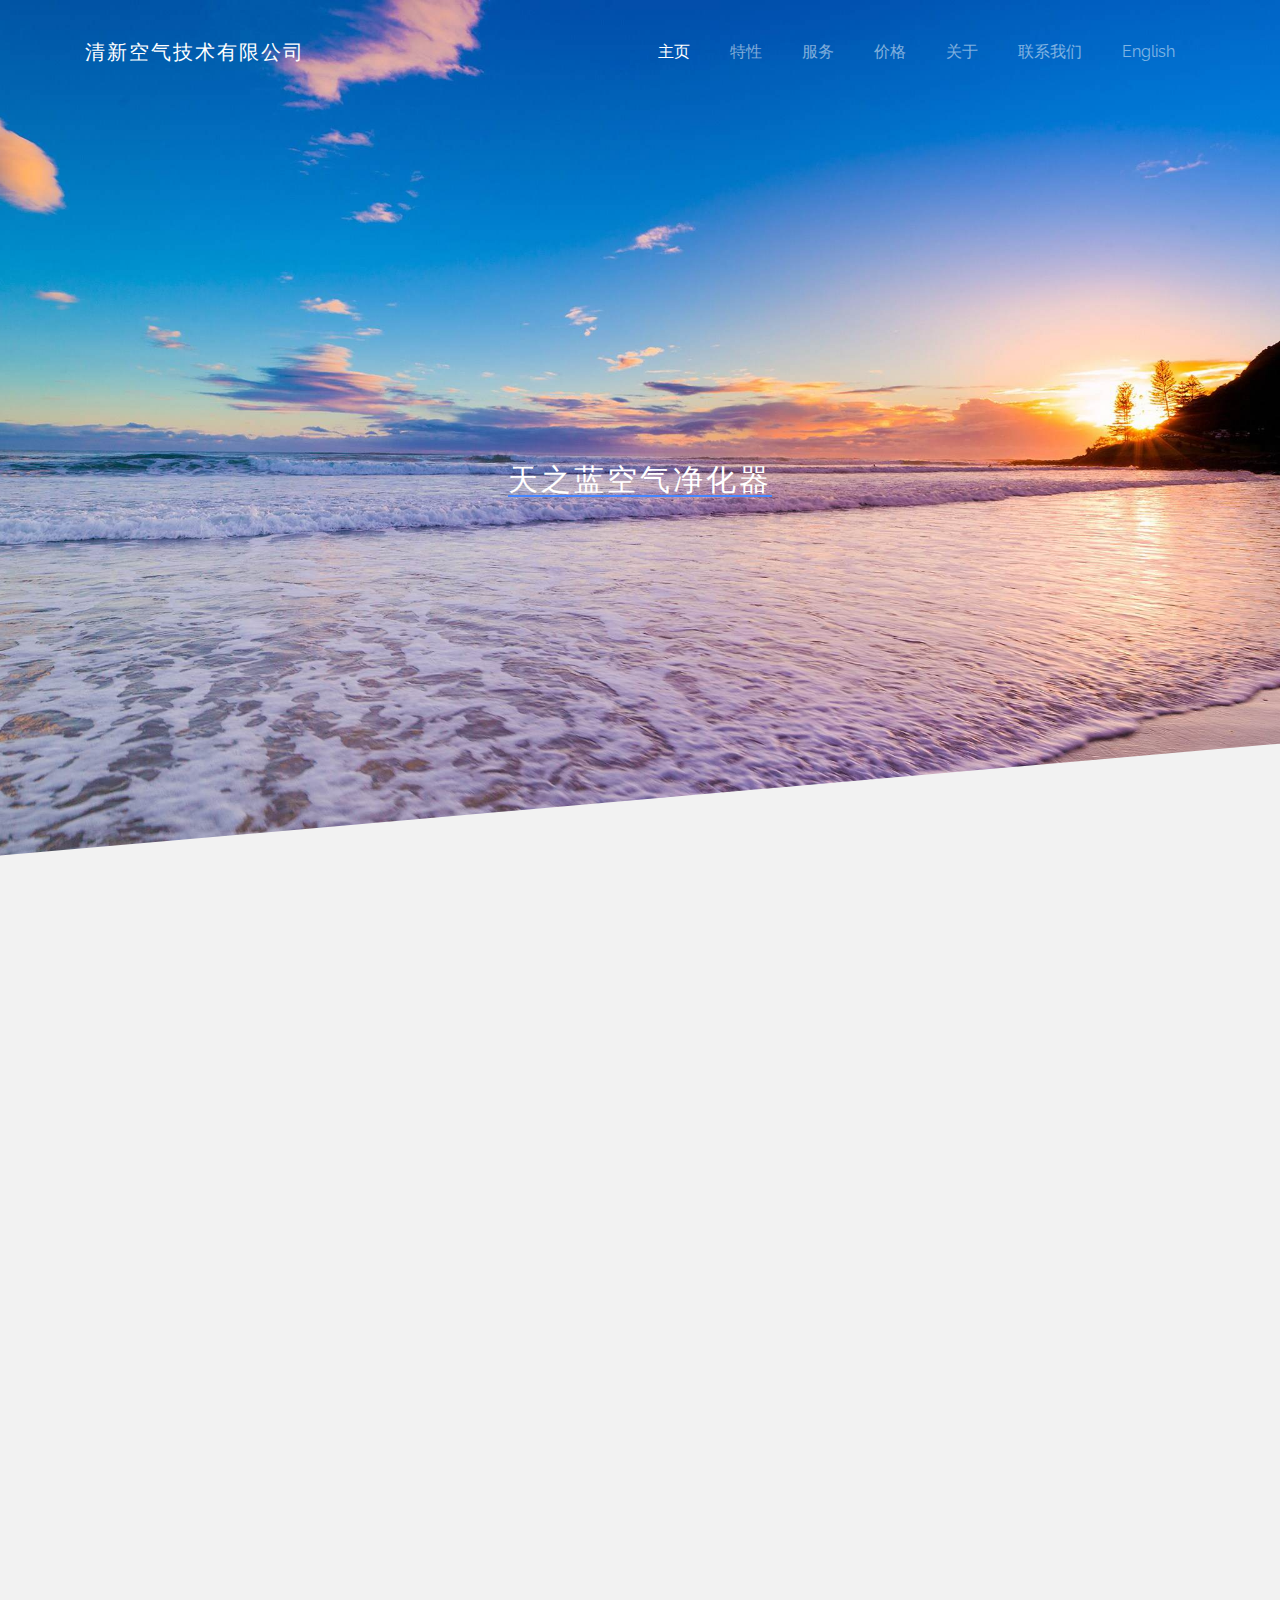
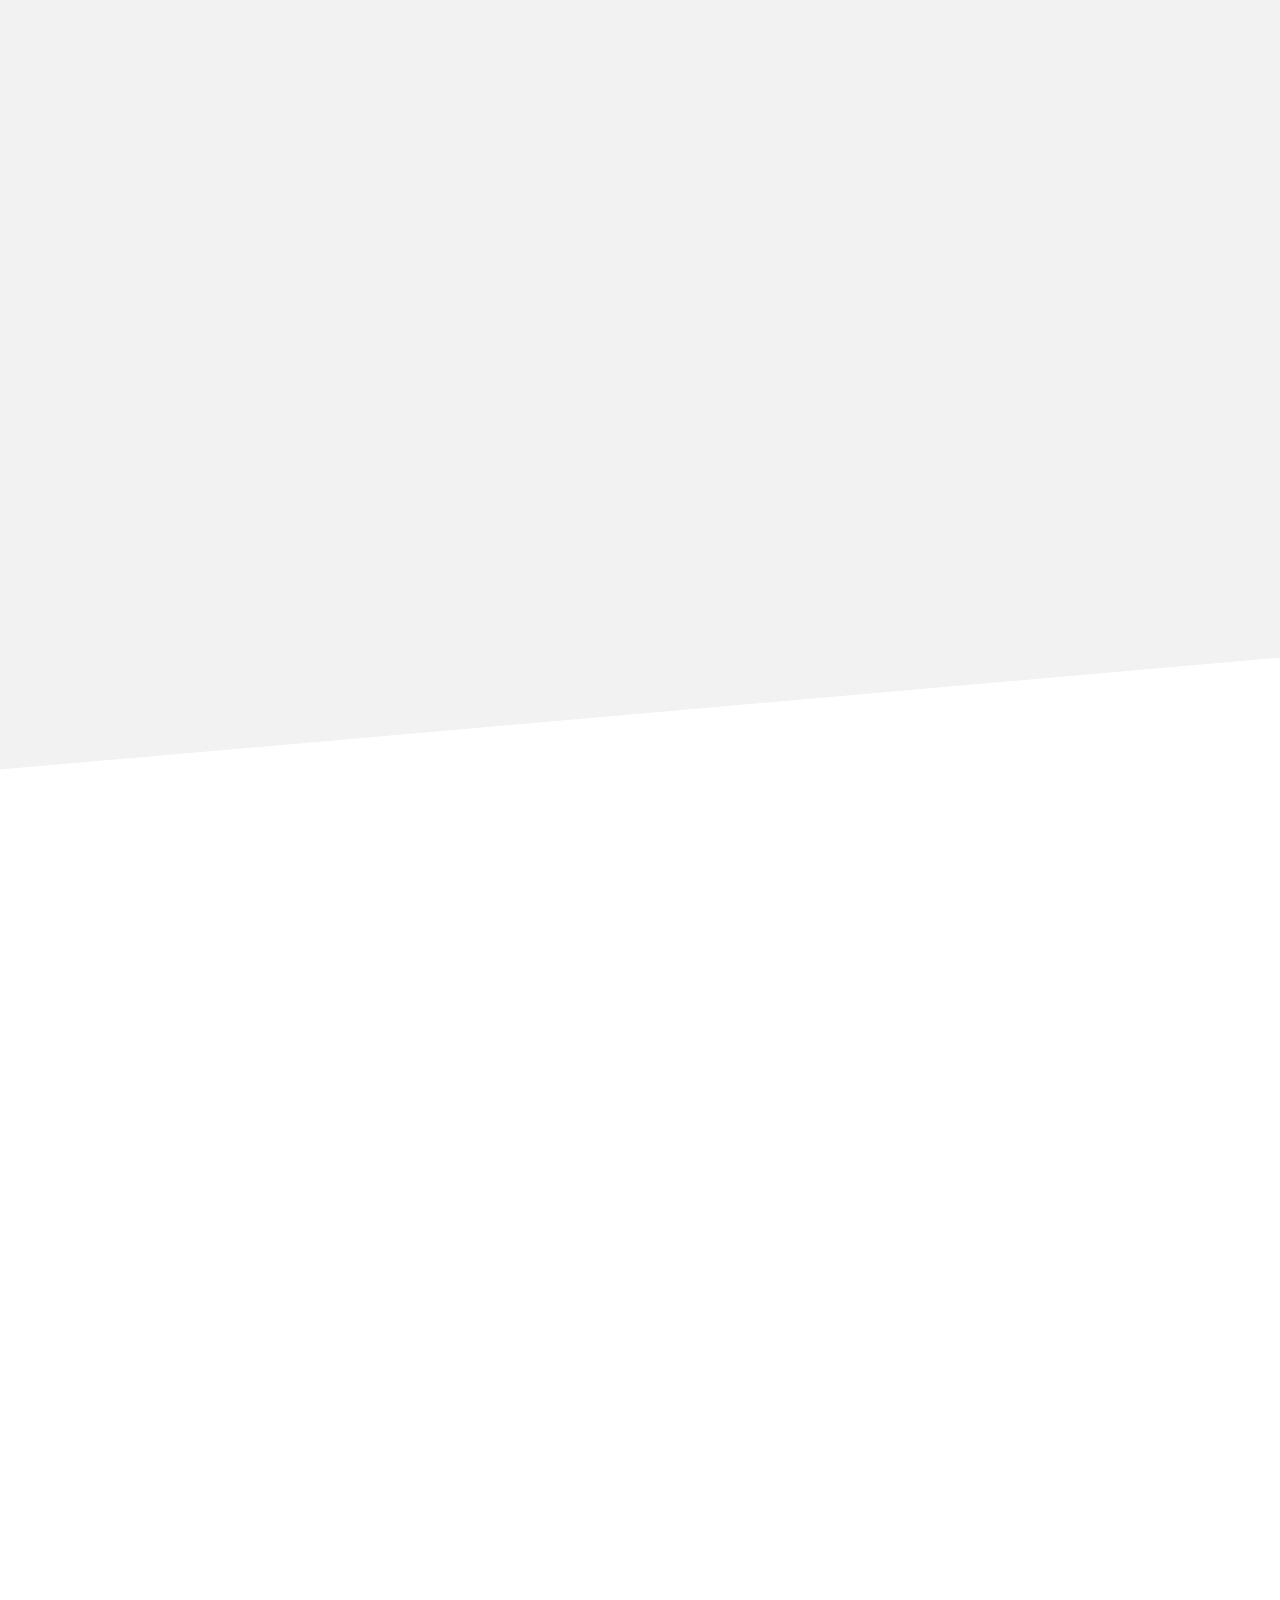
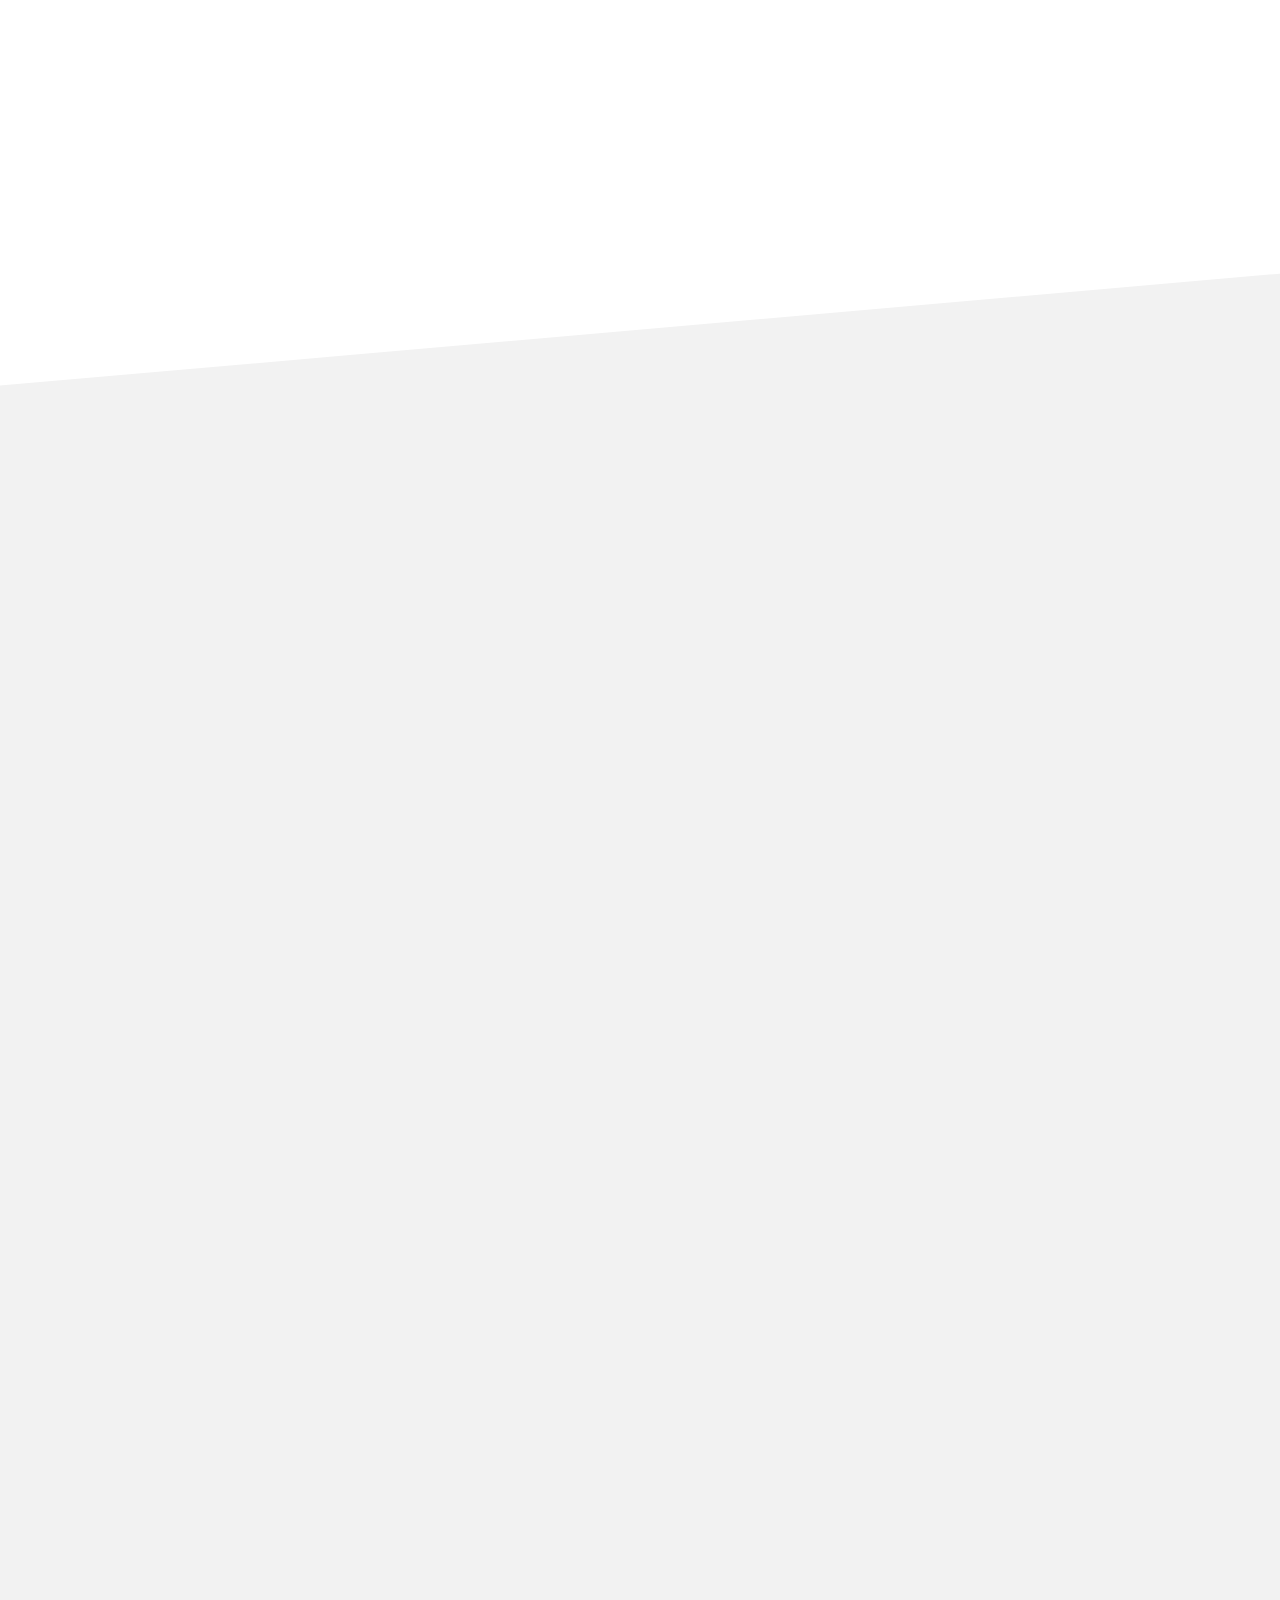
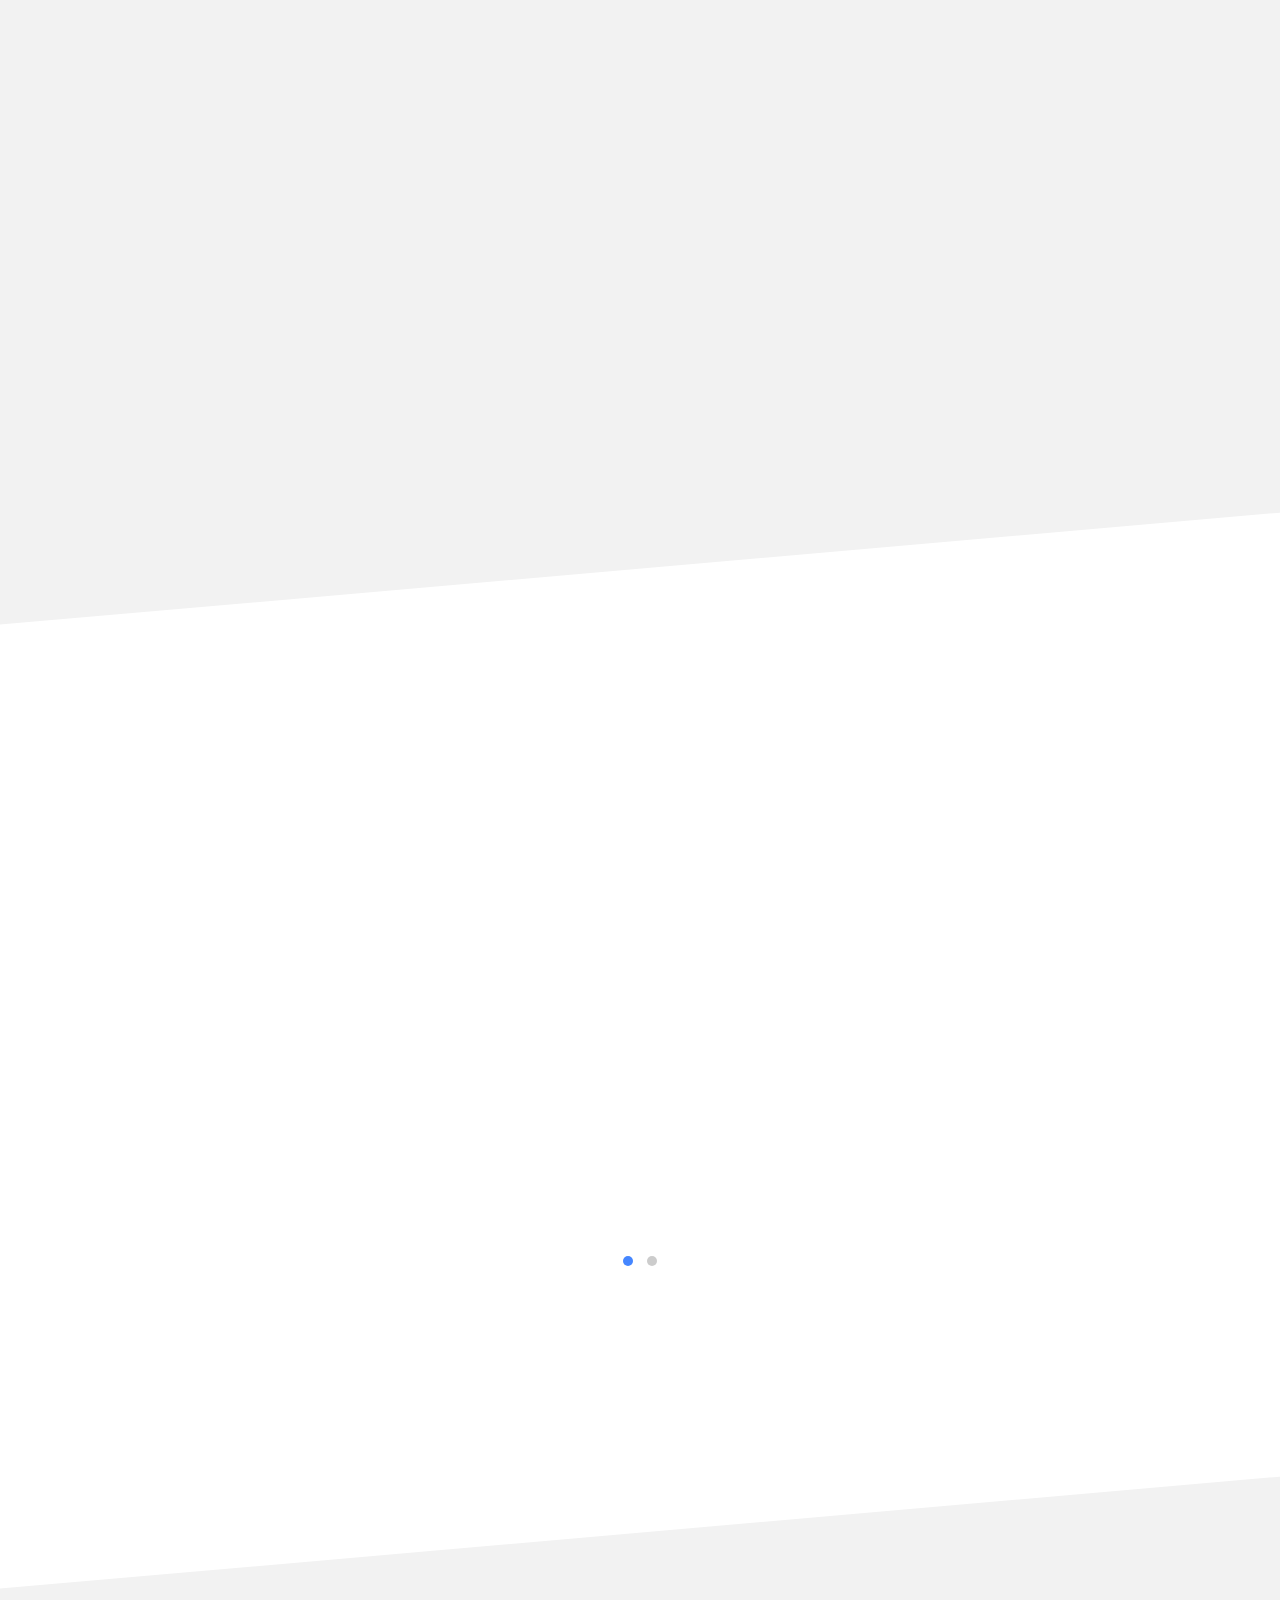
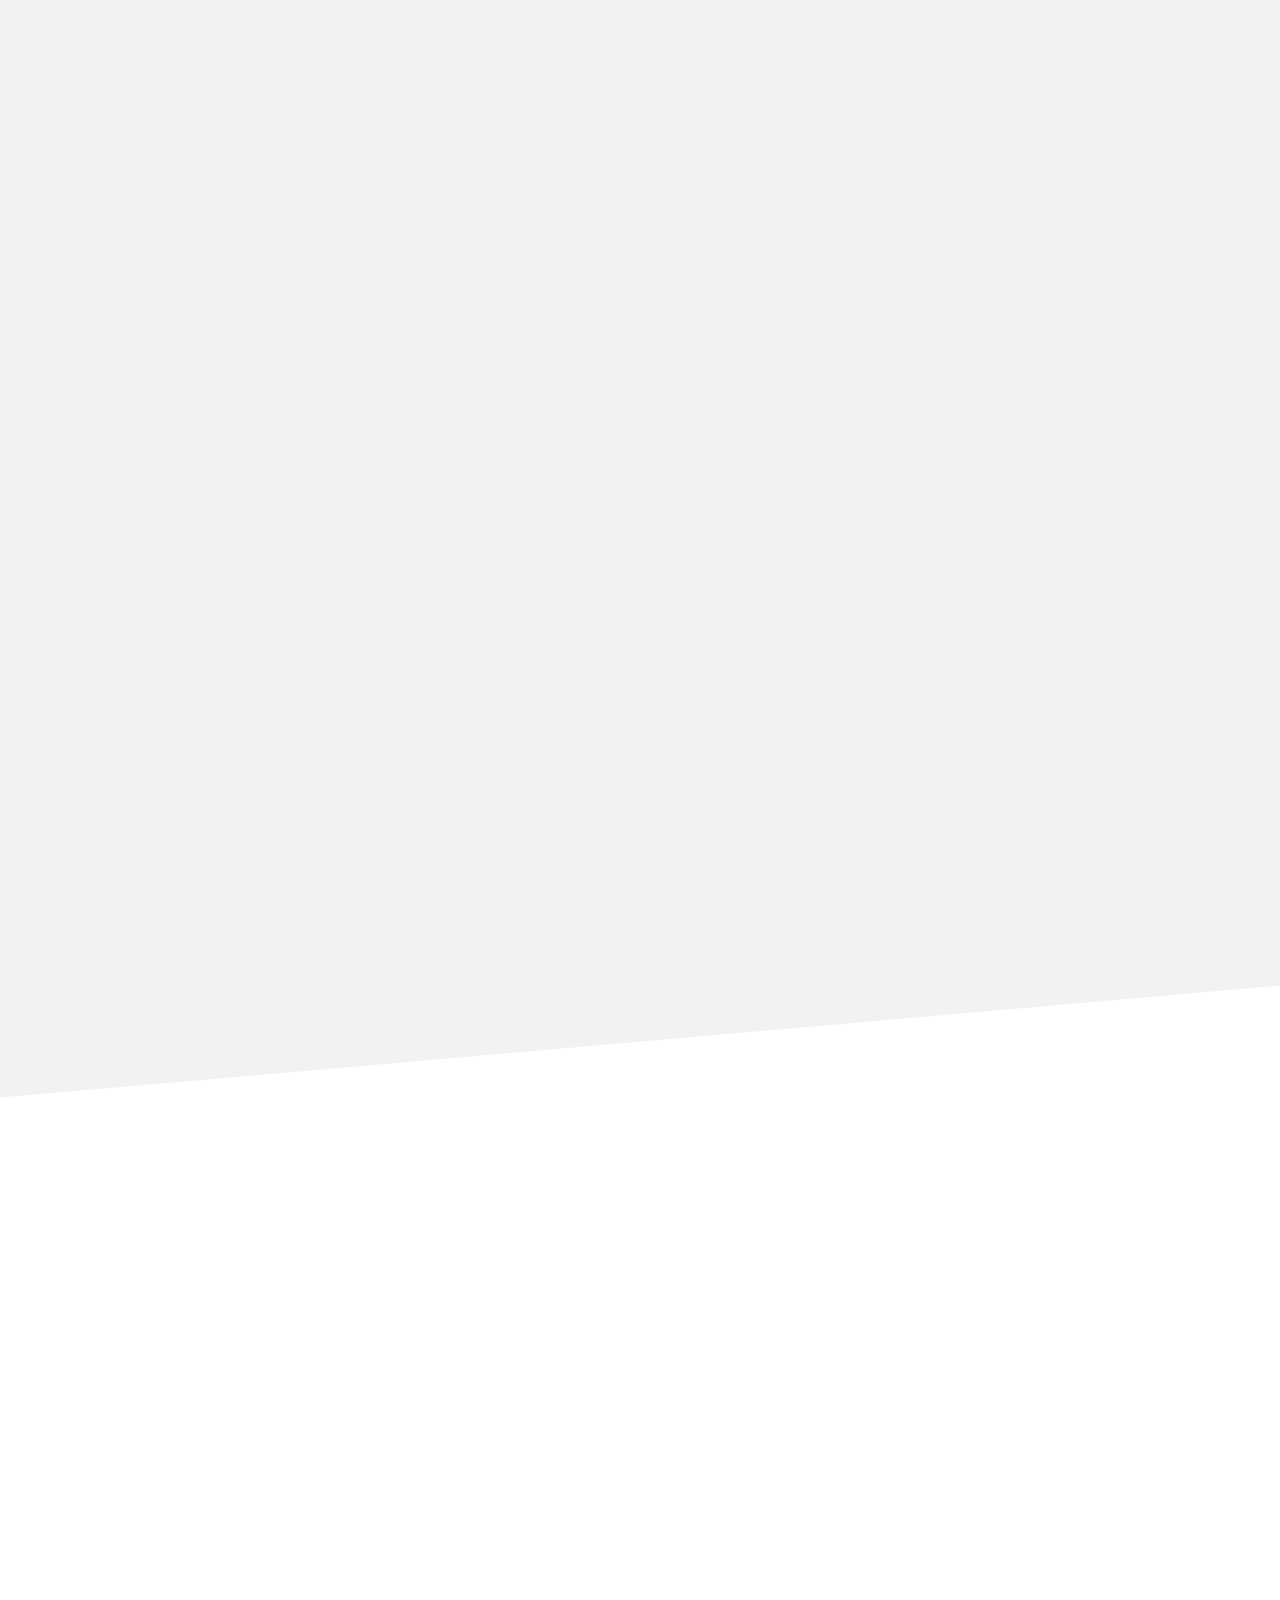
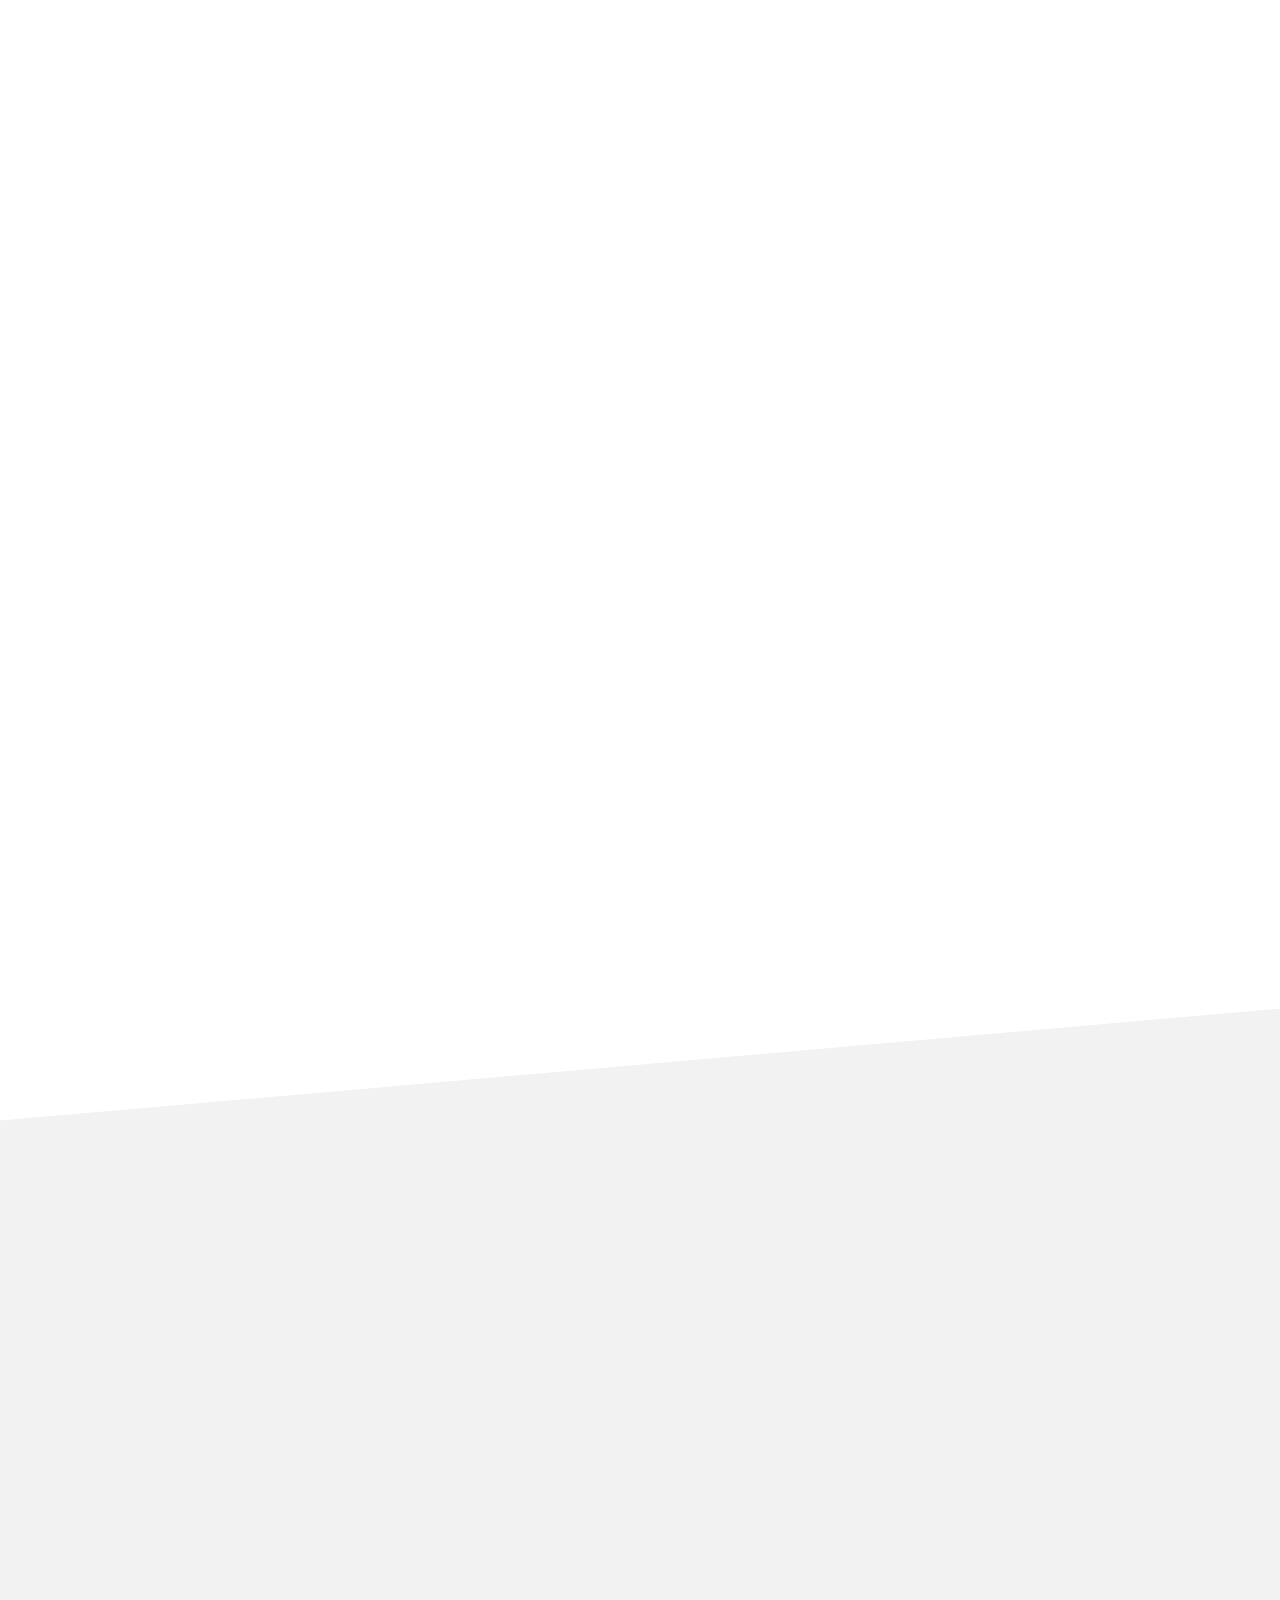
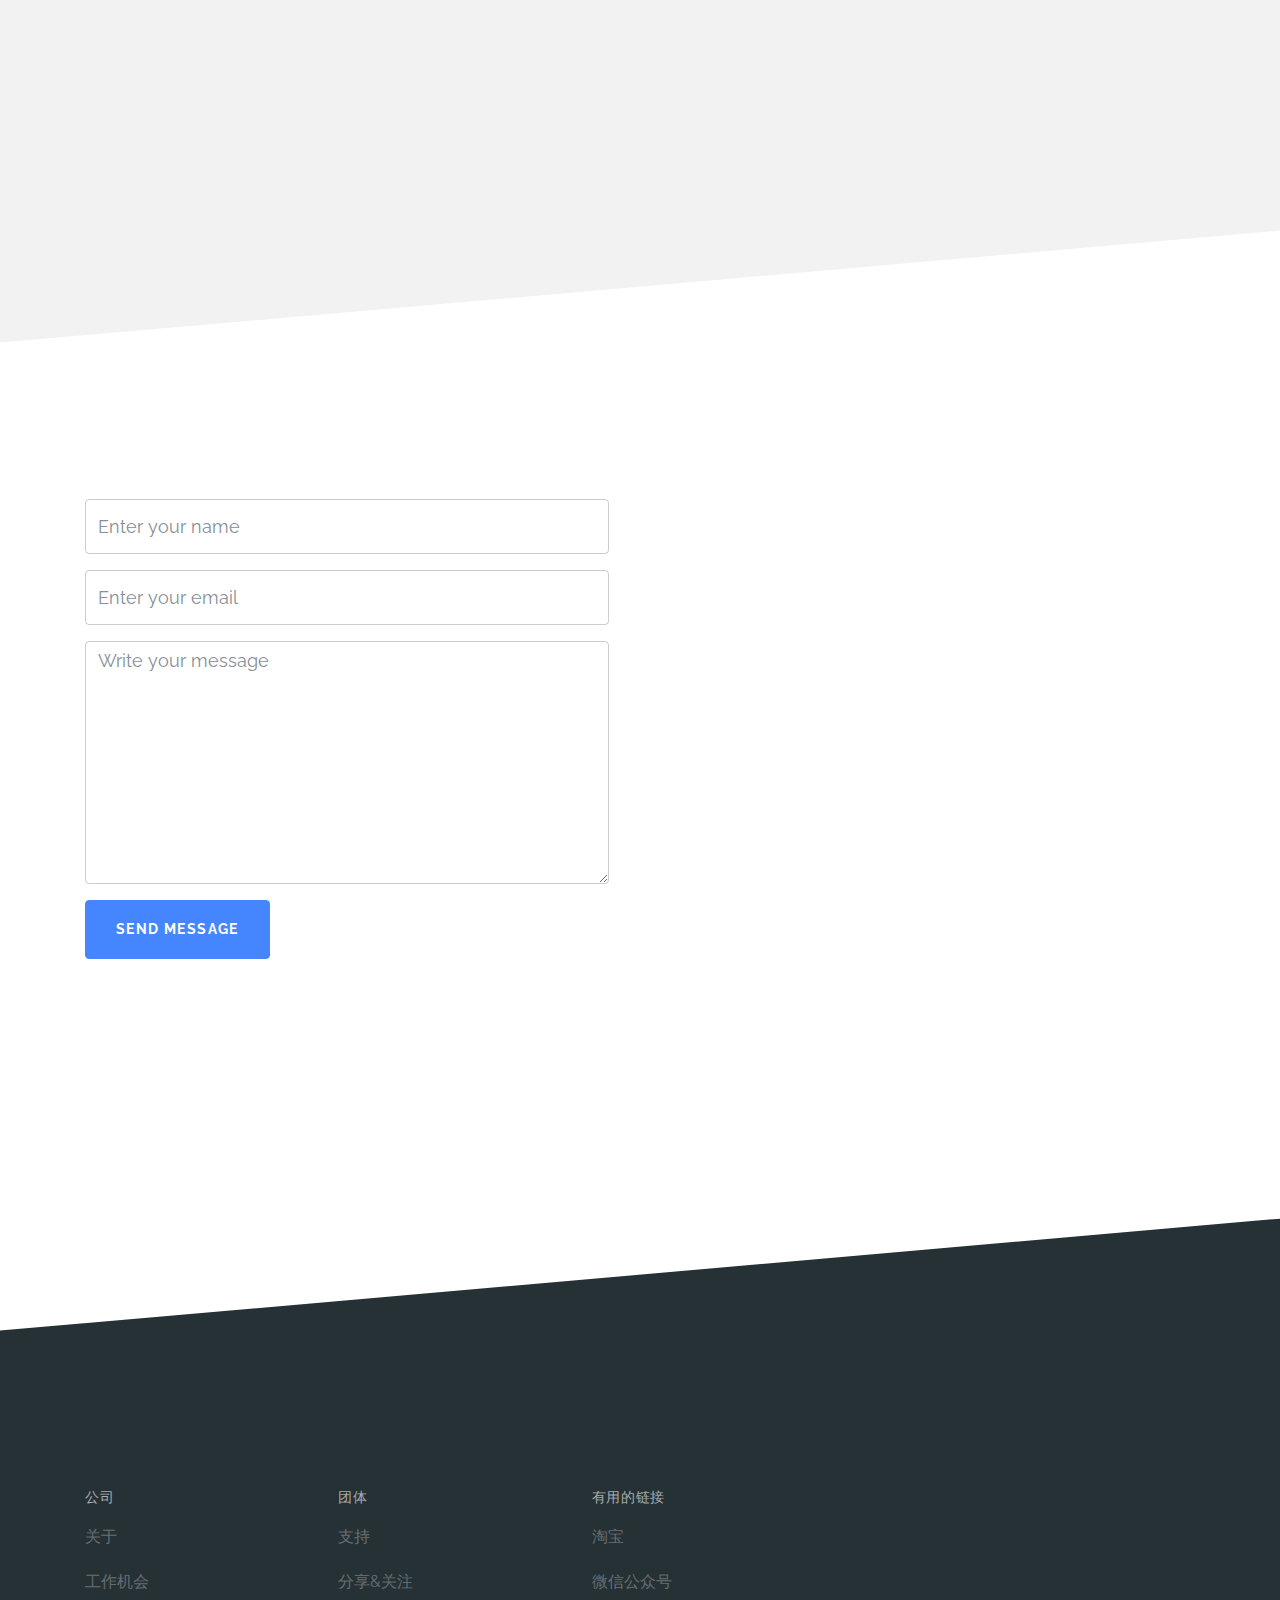
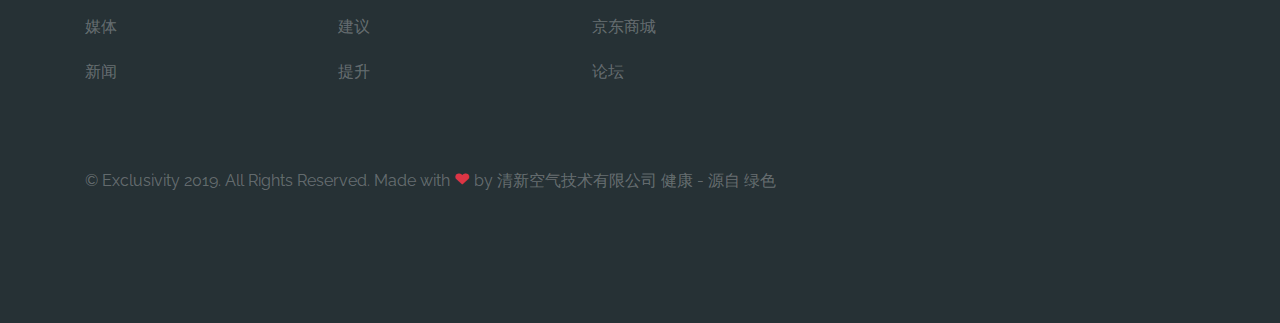
==== commit 81cfdc23: "change eg and cn 1" ====
--- a/index.html
+++ b/index.html
@@ -4,7 +4,7 @@
     <!-- 
     More Templates Visit ==> Free-Template.co
     -->
-    <title>清新气体技术有限公司官网</title>
+    <title>清新空气技术有限公司官网</title>
     <meta charset="utf-8">
     <meta name="viewport" content="width=device-width, initial-scale=1, shrink-to-fit=no">
     <meta name="description" content="Free Template by Free-Template.co" />
@@ -26,9 +26,9 @@
     
     <nav class="navbar navbar-expand-lg navbar-dark ftco_navbar bg-dark ftco-navbar-light" id="ftco-navbar">
       <div class="container">
-        <a class="navbar-brand" href="index.html">清新气体技术有限公司</a>
+        <a class="navbar-brand" href="index.html">清新空气技术有限公司</a>
         <button class="navbar-toggler" type="button" data-toggle="collapse" data-target="#ftco-nav" aria-controls="ftco-nav" aria-expanded="false" aria-label="Toggle navigation">
-          <span class="oi oi-menu"></span> Menu
+          <span class="oi oi-menu"></span> MENU
         </button>
 
         <div class="collapse navbar-collapse" id="ftco-nav">
@@ -52,7 +52,7 @@
           <div class="col-md-10">
             <h1 class="ftco-heading ftco-animate">清新空气，我们需要……
             </h1>
-            <h2 class="text-uppercase ftco-uppercase"><a href="#">天之蓝空气净化器</a></h2>    
+            <h2 class="text-uppercase ftco-uppercase"><a href="#section-pricing">天之蓝空气净化器</a></h2>    
             
           </div>
         </div>
@@ -411,7 +411,7 @@
           </div>
           <div class="col-md-6 p-md-5">
             <h3 class="h3 mb-4">健康源自绿色，生活需要智能。</h3>
-            <p>清新气体技术有限公司专注空气净化器、新风系统、各种气体传感器产品，从人们日常生活出发，致力为客户提供全方面的空气净化及空气质量检测产品。本公司产品设计的出发点是绿色、健康、智能化生活，竭力开发出产品独一无二的功能和外观。</p>
+            <p>清新空气技术有限公司专注空气净化器、新风系统、各种气体传感器产品，从人们日常生活出发，致力为客户提供全方面的空气净化及空气质量检测产品。本公司产品设计的出发点是绿色、健康、智能化生活，竭力开发出产品独一无二的功能和外观。</p>
             <p class="mb-5"><a href="#">了解更多</a></p>
           </div>
         </div>
@@ -544,7 +544,7 @@
         </div>
         <div class="row">
           <div class="col-md text-left">
-            <p>&copy; Exclusivity 2019. All Rights Reserved.  Made with <span class="icon-heart text-danger"></span>  by 清新气体技术有限公司 <a href="#" target="_blank" title="模板之家">健康</a> - 源自 <a href="#" title="网页模板" target="_blank">绿色</a></p>
+            <p>&copy; Exclusivity 2019. All Rights Reserved.  Made with <span class="icon-heart text-danger"></span>  by 清新空气技术有限公司 <a href="#" target="_blank" title="模板之家">健康</a> - 源自 <a href="#" title="网页模板" target="_blank">绿色</a></p>
           </div>
         </div>
       </div>
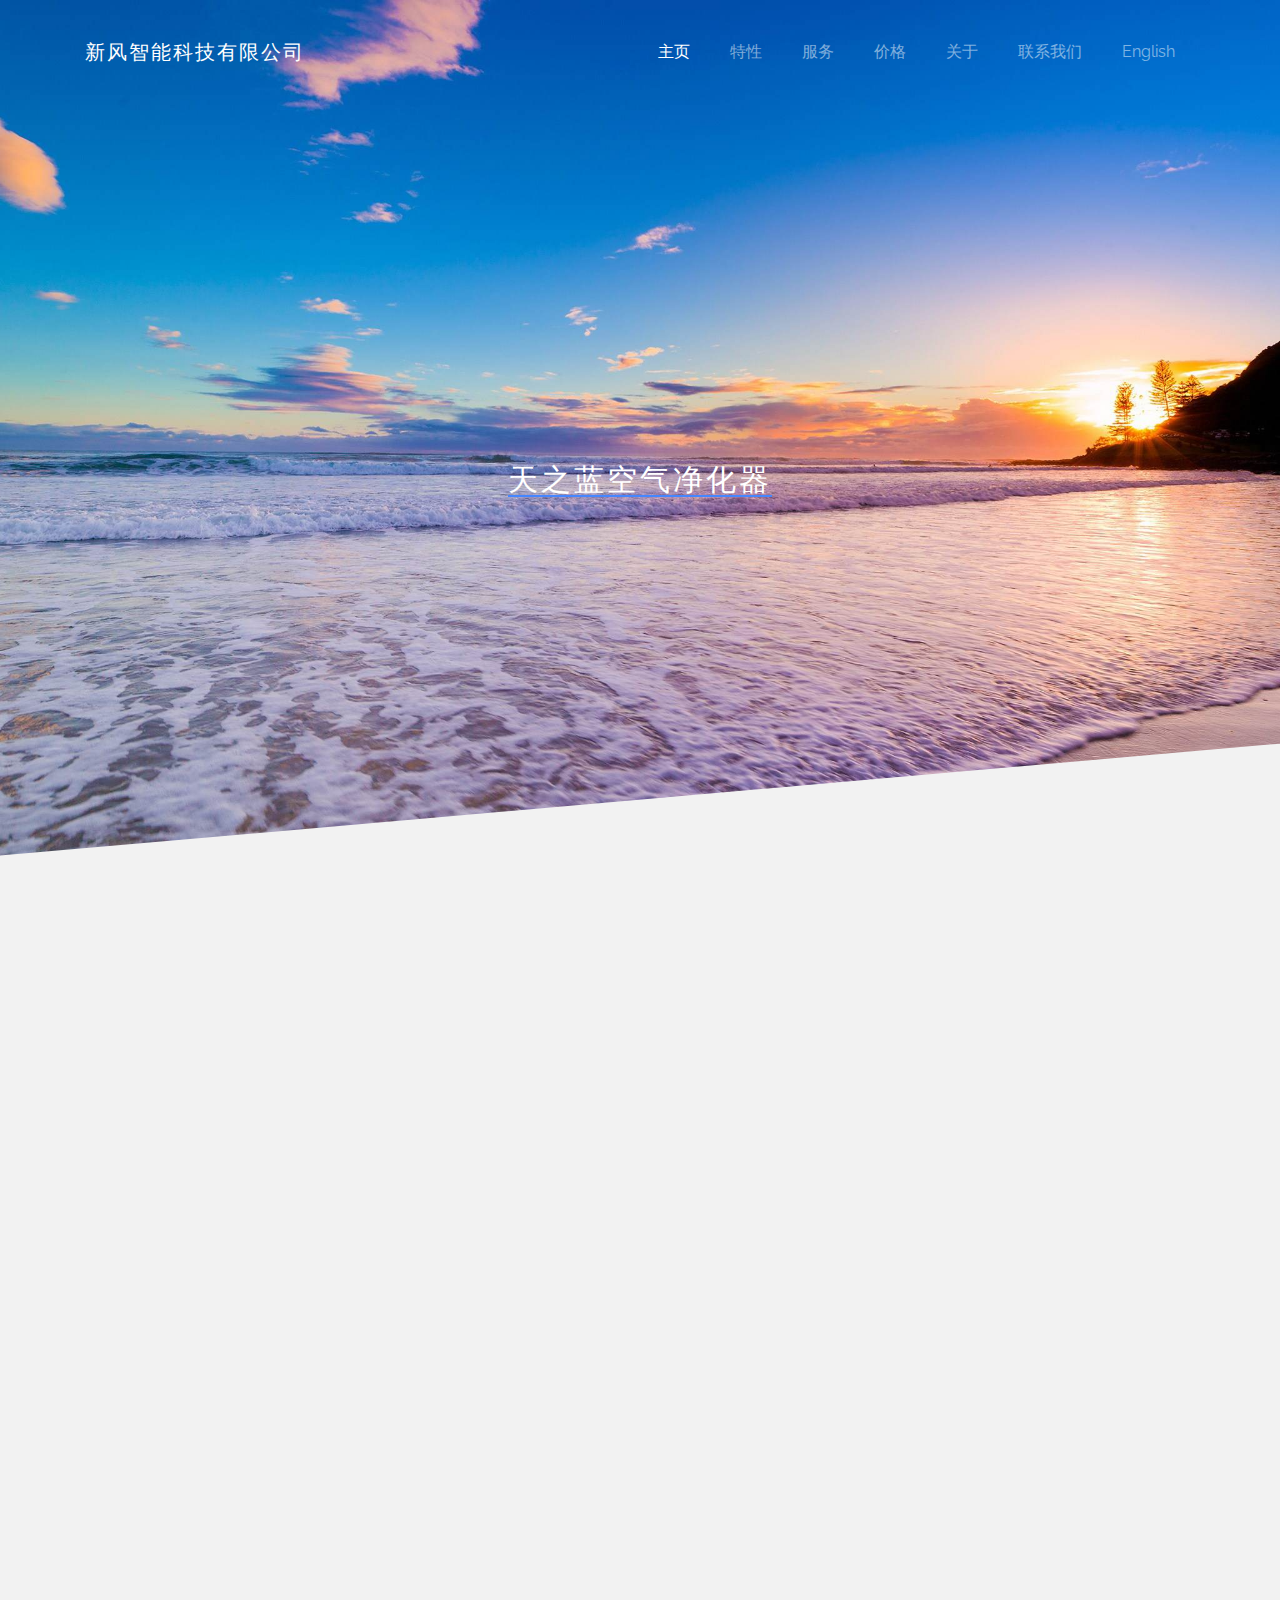
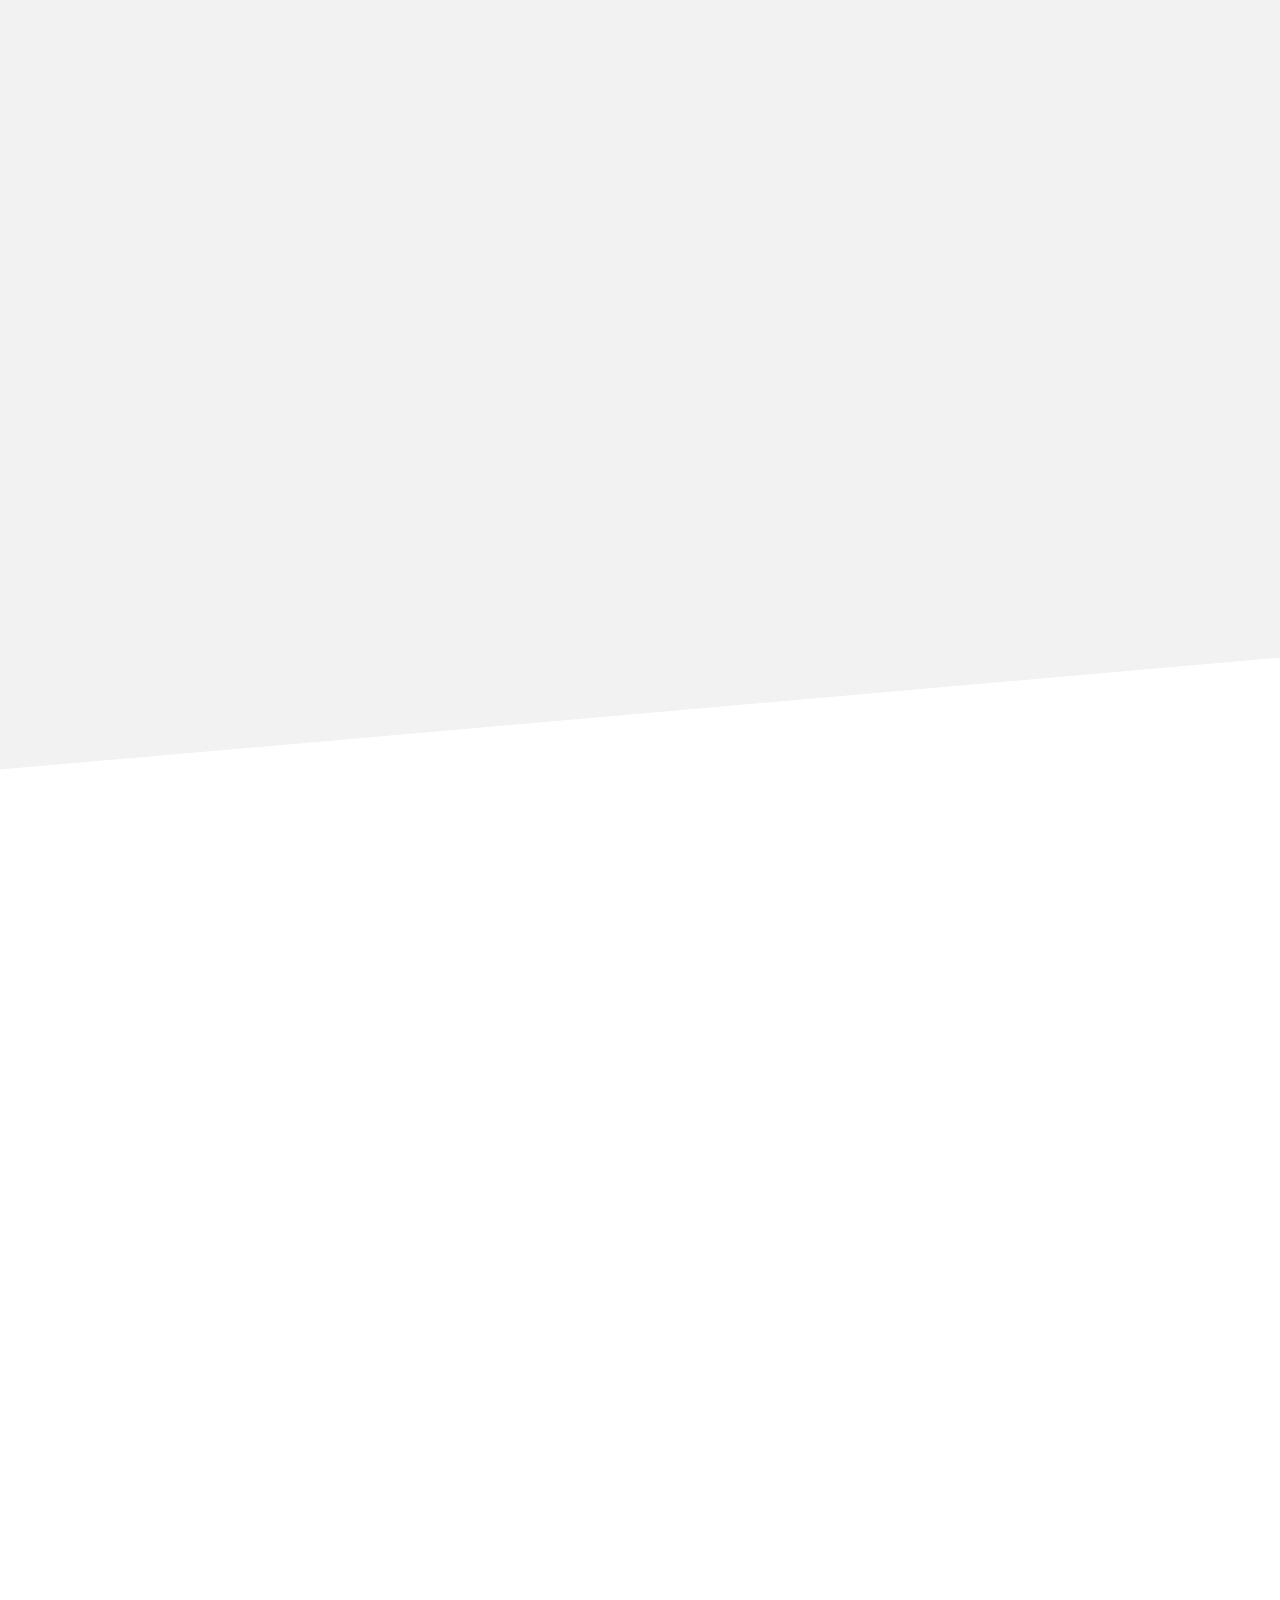
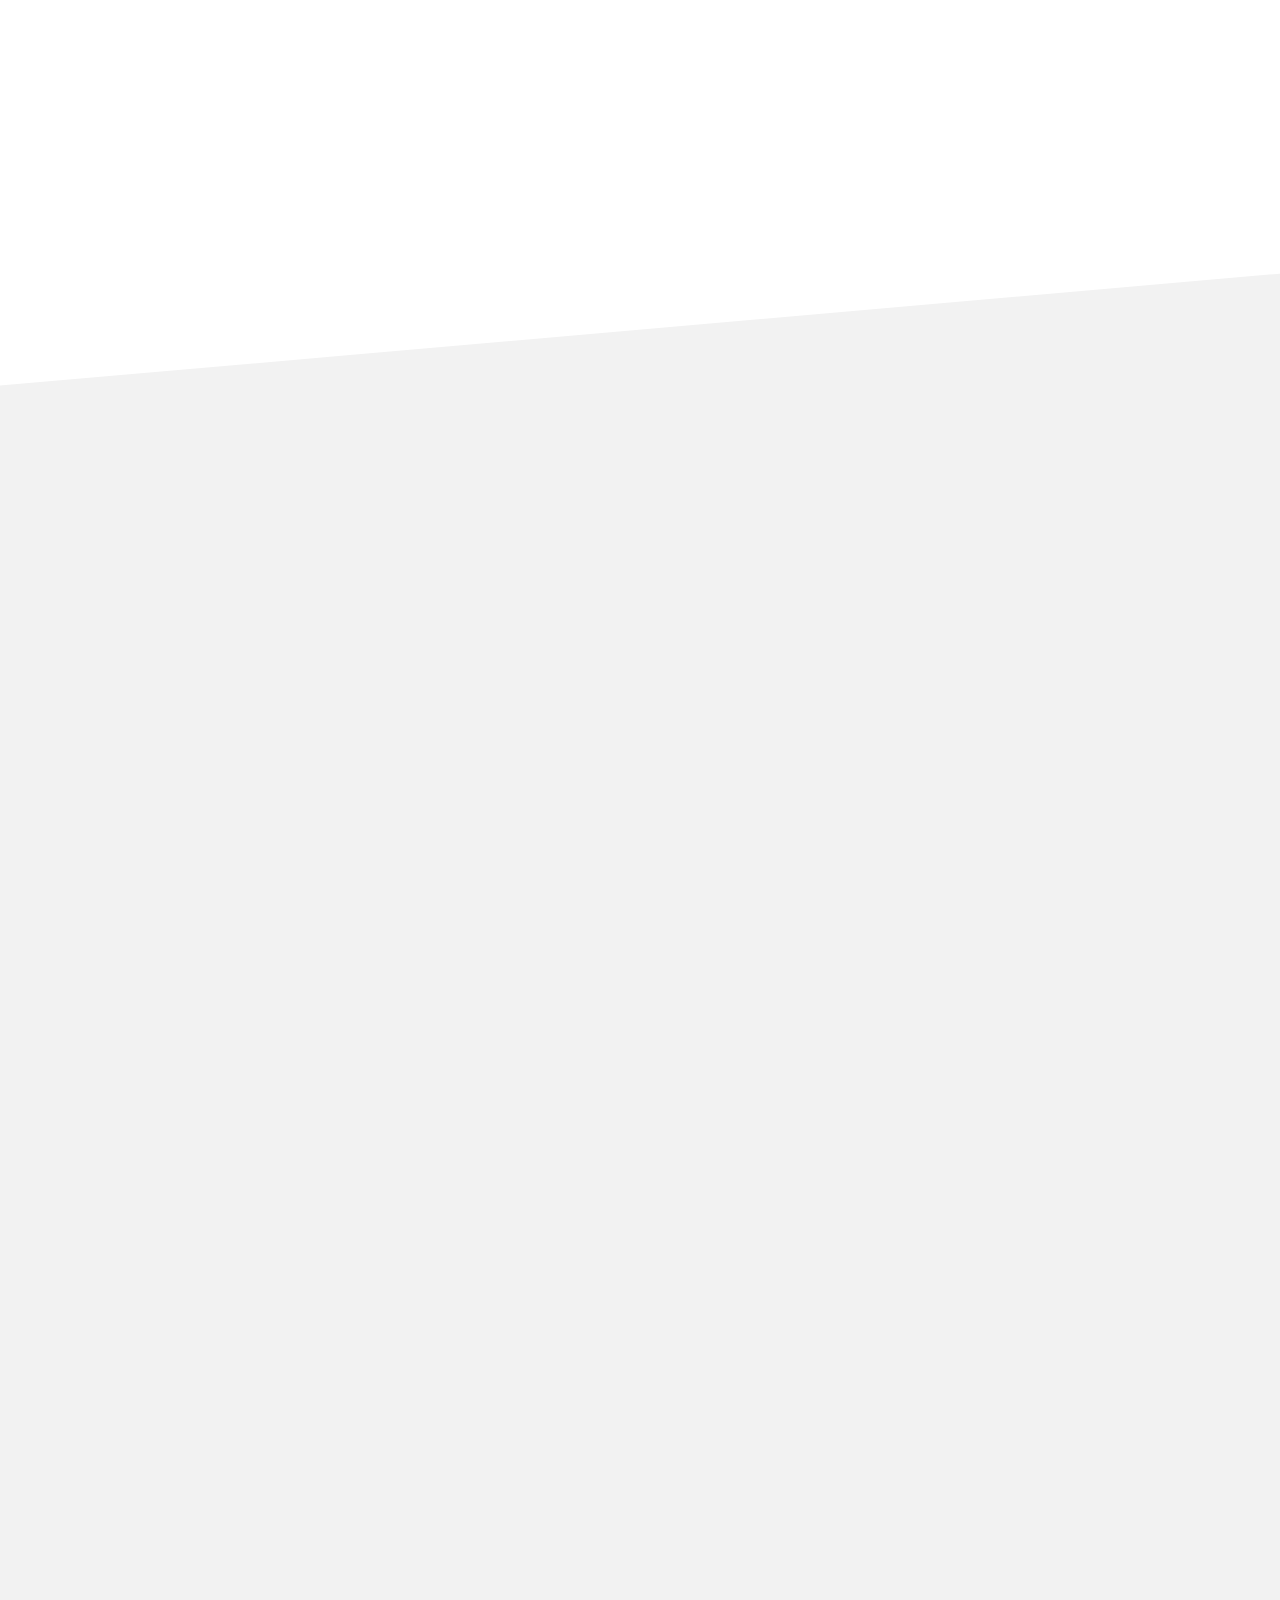
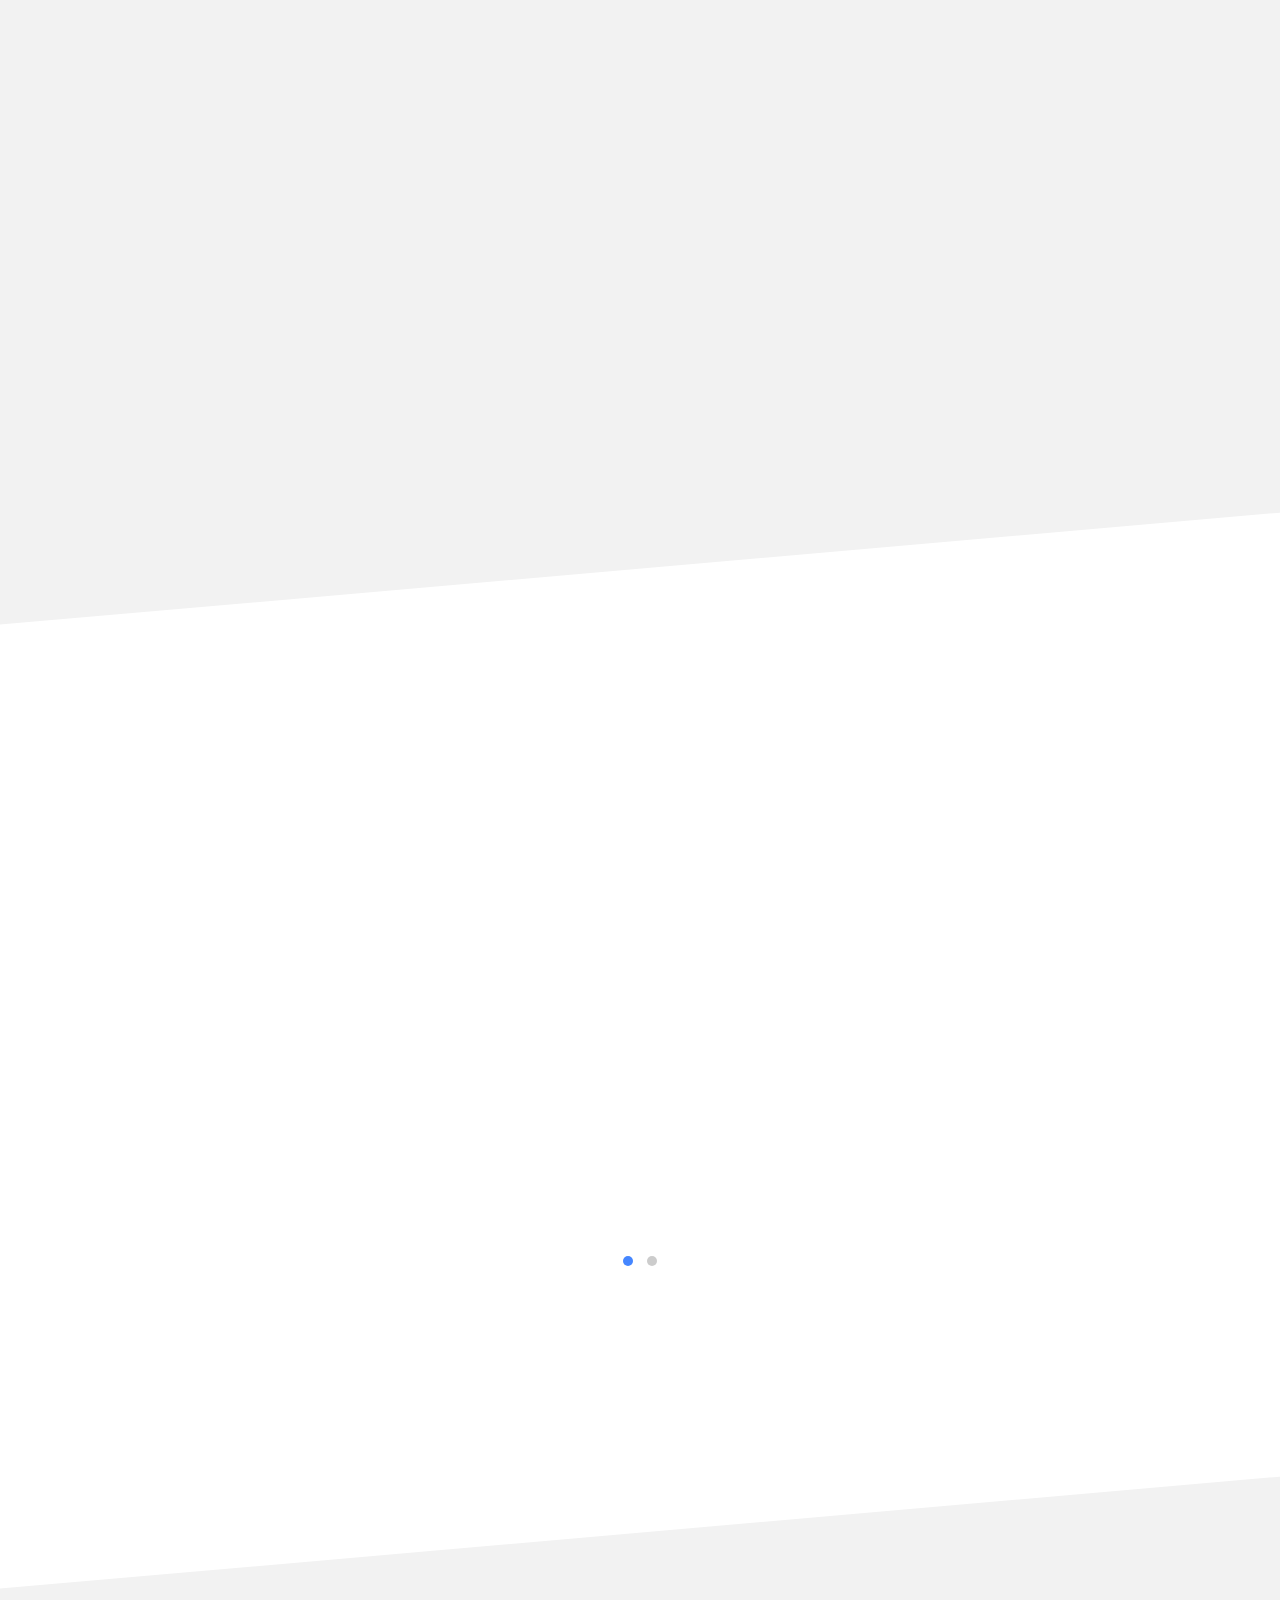
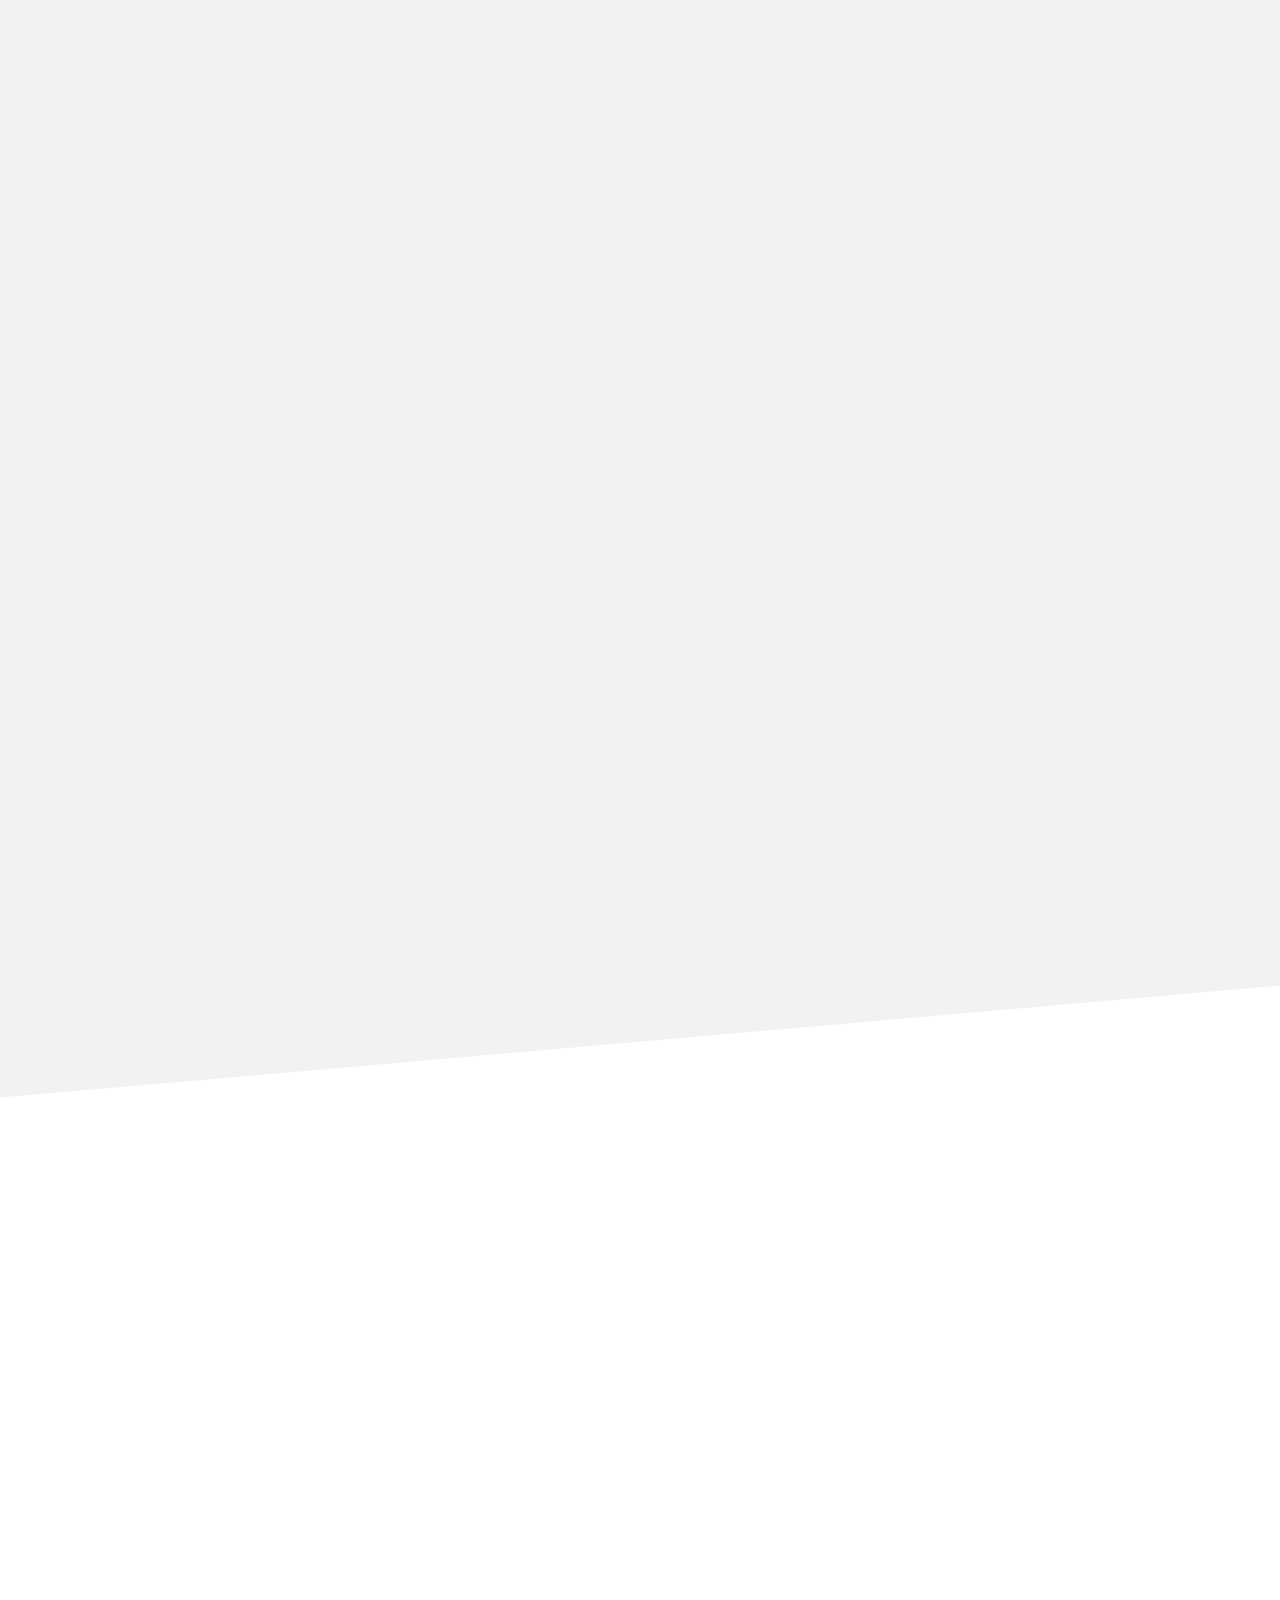
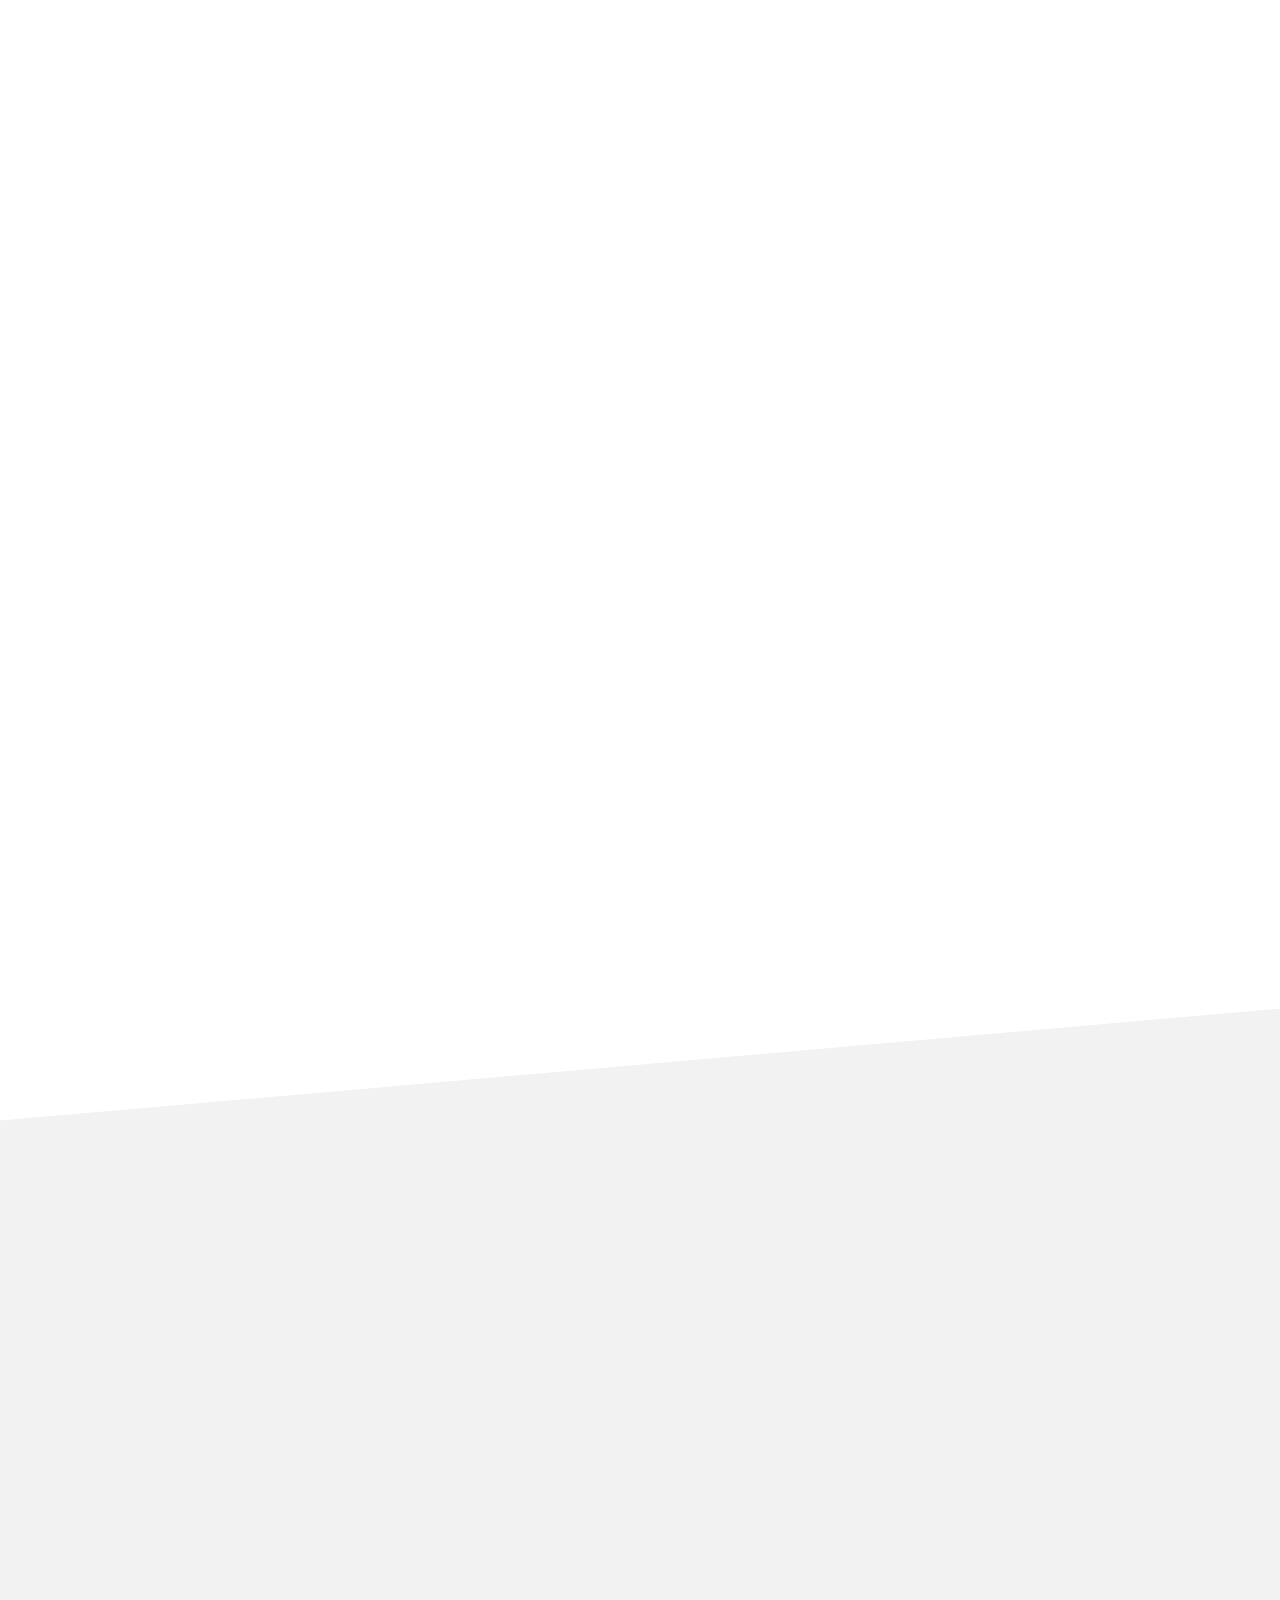
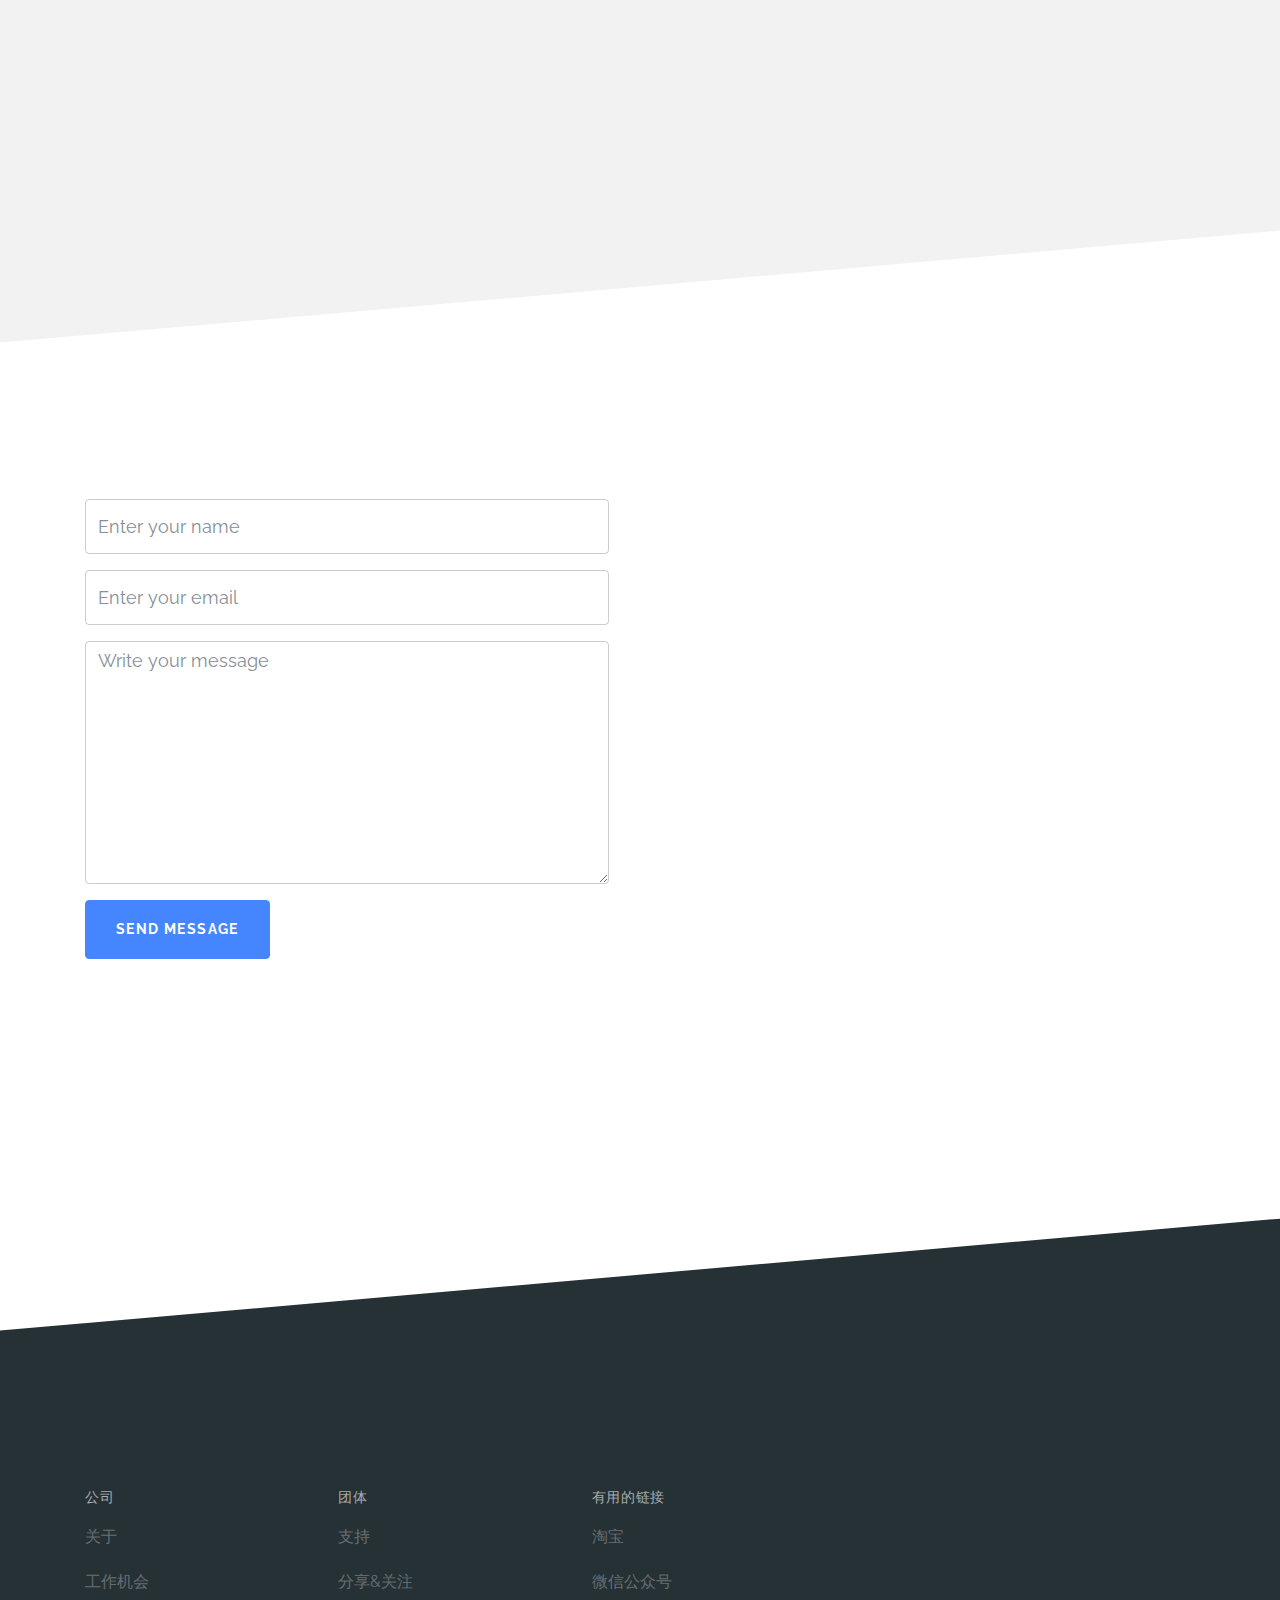
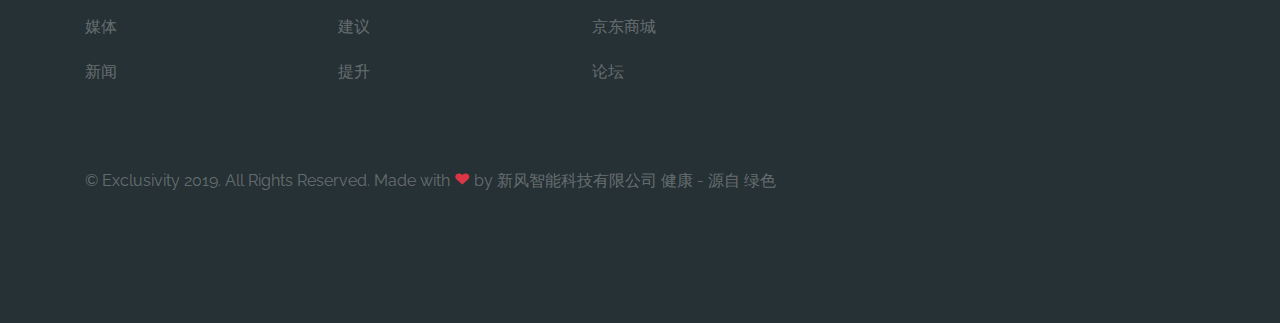
==== commit 1f221bc9: "Signed-off-by: NBIcp <457053886@qq.com>" ====
--- a/index.html
+++ b/index.html
@@ -4,7 +4,7 @@
     <!-- 
     More Templates Visit ==> Free-Template.co
     -->
-    <title>清新空气技术有限公司官网</title>
+    <title>新风智能科技有限公司官网</title>
     <meta charset="utf-8">
     <meta name="viewport" content="width=device-width, initial-scale=1, shrink-to-fit=no">
     <meta name="description" content="Free Template by Free-Template.co" />
@@ -26,7 +26,7 @@
     
     <nav class="navbar navbar-expand-lg navbar-dark ftco_navbar bg-dark ftco-navbar-light" id="ftco-navbar">
       <div class="container">
-        <a class="navbar-brand" href="index.html">清新空气技术有限公司</a>
+        <a class="navbar-brand" href="index.html">新风智能科技有限公司</a>
         <button class="navbar-toggler" type="button" data-toggle="collapse" data-target="#ftco-nav" aria-controls="ftco-nav" aria-expanded="false" aria-label="Toggle navigation">
           <span class="oi oi-menu"></span> MENU
         </button>
@@ -411,7 +411,7 @@
           </div>
           <div class="col-md-6 p-md-5">
             <h3 class="h3 mb-4">健康源自绿色，生活需要智能。</h3>
-            <p>清新空气技术有限公司专注空气净化器、新风系统、各种气体传感器产品，从人们日常生活出发，致力为客户提供全方面的空气净化及空气质量检测产品。本公司产品设计的出发点是绿色、健康、智能化生活，竭力开发出产品独一无二的功能和外观。</p>
+            <p>新风智能科技有限公司专注空气净化器、新风系统、各种气体传感器产品，从人们日常生活出发，致力为客户提供全方面的空气净化及空气质量检测产品。本公司产品设计的出发点是绿色、健康、智能化生活，竭力开发出产品独一无二的功能和外观。</p>
             <p class="mb-5"><a href="#">了解更多</a></p>
           </div>
         </div>
@@ -544,7 +544,7 @@
         </div>
         <div class="row">
           <div class="col-md text-left">
-            <p>&copy; Exclusivity 2019. All Rights Reserved.  Made with <span class="icon-heart text-danger"></span>  by 清新空气技术有限公司 <a href="#" target="_blank" title="模板之家">健康</a> - 源自 <a href="#" title="网页模板" target="_blank">绿色</a></p>
+            <p>&copy; Exclusivity 2019. All Rights Reserved.  Made with <span class="icon-heart text-danger"></span>  by 新风智能科技有限公司 <a href="#" target="_blank" title="模板之家">健康</a> - 源自 <a href="#" title="网页模板" target="_blank">绿色</a></p>
           </div>
         </div>
       </div>
